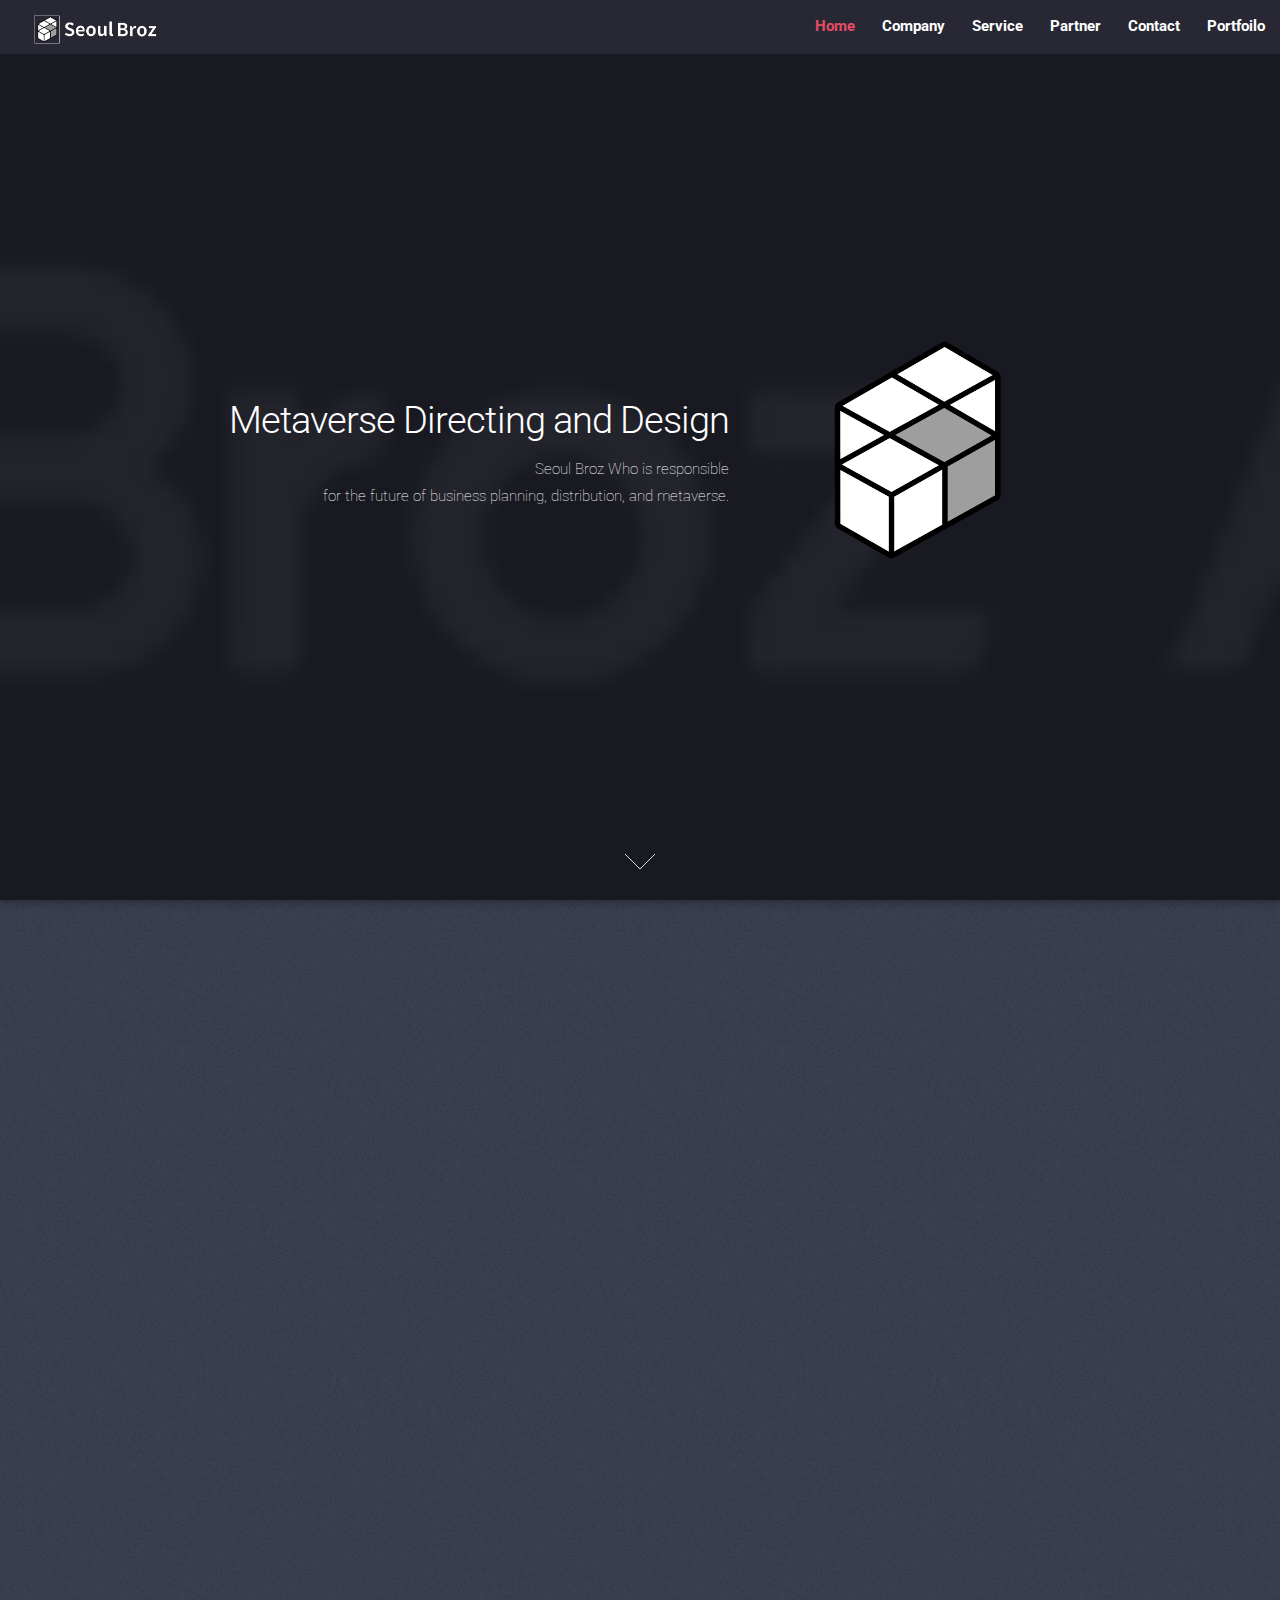
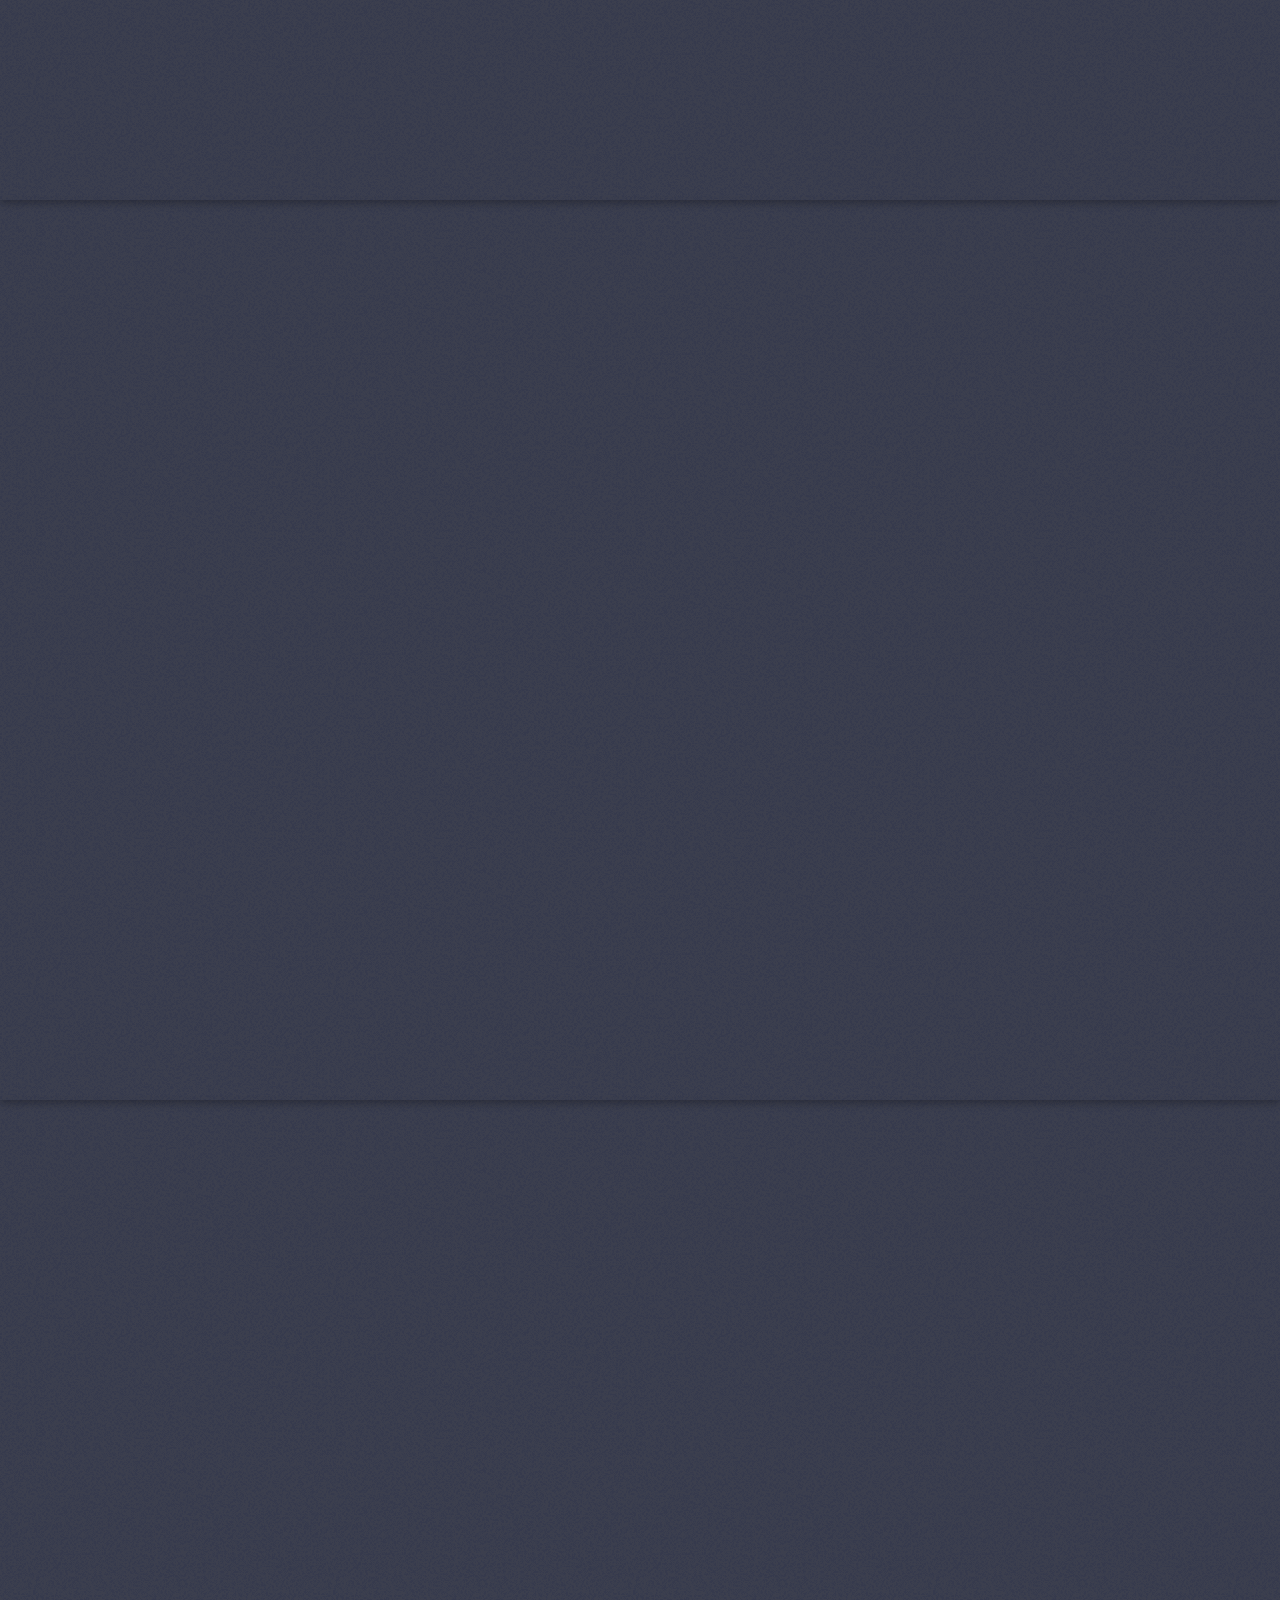
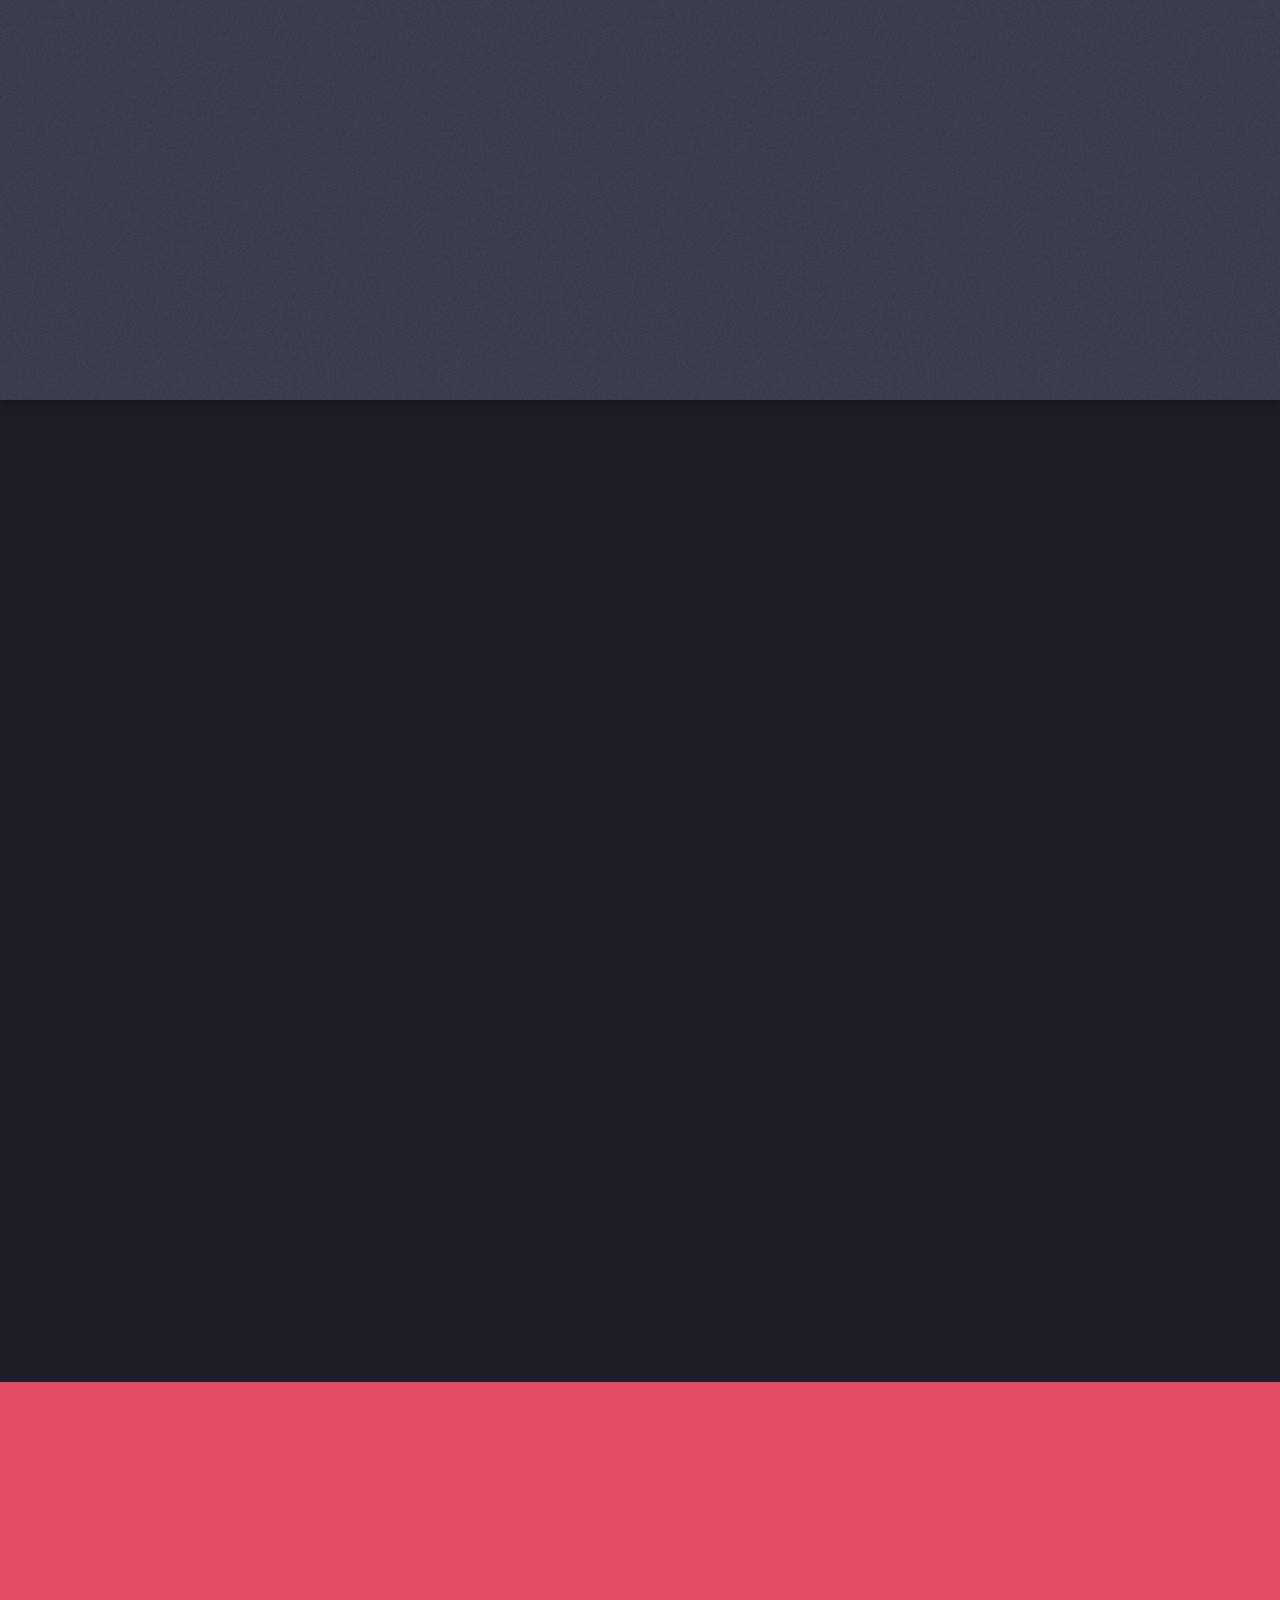
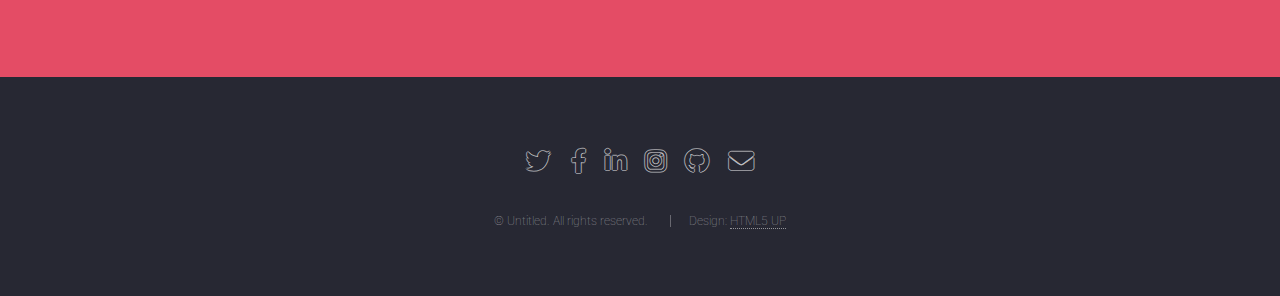
==== index.html @ 86289301 "test in" ====
<!DOCTYPE HTML>
<!--
	Landed by HTML5 UP
	html5up.net | @ajlkn
	Free for personal and commercial use under the CCA 3.0 license (html5up.net/license)
-->
<html>

<head>
	<title>브로즈아시아 테스트</title>
	<meta charset="utf-8" />
	<meta name="viewport" content="width=device-width, initial-scale=1, user-scalable=no" />
	<link rel="stylesheet" href="assets/css/main.css" />
	<link rel="stylesheet" href="https://cdnjs.cloudflare.com/ajax/libs/font-awesome/5.15.3/css/all.min.css" integrity="sha512-xxx" crossorigin="anonymous" />
	<link rel="stylesheet" href="https://use.fontawesome.com/releases/v5.15.3/css/all.css" integrity="sha384-UD6aDl6P8U6WJHD6TsZuX9Dpvo7SxaSsEZsVHXD1xpk3XE1sbfrzC2m+A7D0zz1j" crossorigin="anonymous">
	<!-- Libraries Stylesheet -->
	<noscript>
		<link rel="stylesheet" href="assets/css/noscript.css" />
	</noscript>
</head>

<body class="is-preload landing">
	
	<div id="page-wrapper">
		<a id="top_btn" class="icon solid alt fa-arrow-up" href="#banner"></a>
		<!-- Header -->
		<header id="header" style=position:fixed;>
			<!-- 1페이지 그거  -->
			<h1 id="logo"><a href="index.html"><img class="logoimg" src="./images/logoseoulbroz.png"></a></h1>
			<nav id="nav">
				<ul>
					<li><a href="#banner" id="homeText" class="thisSection">Home</a></li>
					<li><a href="#one" id="oneText">Company</a></li>
					<li><a href="#two" id="twoText">Service</a></li>
					<li><a href="#three" id="threeText">Partner</a></li>
					<li><a href="#four" id="fourText">Contact</a></li>
					<li><a href="#five" id="fiveText">Portfoilo</a></li>
					<!-- <li>
						<a href="#">Layouts</a>
						<ul>
							<li><a href="left-sidebar.html">Left Sidebar</a></li>
							<li><a href="right-sidebar.html">Right Sidebar</a></li>
							<li><a href="no-sidebar.html">No Sidebar</a></li>
							<li>
								<a href="#">Submenu</a>
								<ul>
									<li><a href="#">Option 1</a></li>
									<li><a href="#">Option 2</a></li>
									<li><a href="#">Option 3</a></li>
									<li><a href="#">Option 4</a></li>
								</ul>
							</li>
						</ul>
					</li> -->

					
				</ul>
			</nav>
		</header>

		<!-- Banner -->
		<section id="banner">
			<div class="content">
				<header>
					<h2>Metaverse Directing and Design
					</h2>
					<p>Seoul Broz Who is responsible <br>for the future of business planning, distribution, and
						metaverse.
					</p>
				</header>
				<span class="image"><img src="images/logo_seoulbroz_nobox.png" alt="" /></span>
			</div>
			<a href="#one" class="goto-next  moveNext"></a>
		</section>

		<!-- One -->
		<section id="one" class="spotlight style1 bottom">
			<span class="image fit main"><img src="./images/002.jpg" alt="" /></span>
			<div class="content">
				<div class="container">
					<div class="row">
						<div class="col-4 col-12-medium">
							<header>
								<!-- 폰트줄여야할거같은데 -->
								<h3>Service<br>
									기획마케팅 & 메타버스 솔루션
								</h3>
								<p class="onep">신사업에 필요한 기획, 디자인, 마케팅을 제공하며
									게임, 메타버스에 대한 기업 솔루션을 제공합니다.
								</p>
							</header>
						</div>
						<div class="col-4 col-12-medium">
							<header>
								<!-- 폰트줄여야할거같은데 -->
								<h3>Company
									<br>
									기획마케팅 & 메타버스 솔루션
								</h3>
								<p class="onep">메타버스를 이용하여 미디어를 혁신한다. 여기폰트 다르게
									서울브로즈는 새로운 기술로 새로운 시장을 개척하는 항해를 시작합니다.

								</p>
							</header>
						</div>
						<div class="col-4 col-12-medium">
								<h2><br></h2>
							<p class="onep">메타버스를 활용하여 다양한 기획, 마케팅 솔루션을 개발합니다.
								V-튜버 전문 라이브커머스, 방송을 기획하고 제작합니다.
								국내외 유통, 무역 등의 오프라인 제품 및 서비스를 판매합니다.
							</p>
						</div>
					</div>
				</div>
			</div>
			<a href="#two" class="goto-next"></a>
		</section>

		<!-- Two -->
		<section id="two" class="spotlight style2 right">
			<span class="image fit main"><img src="./images/001.jpg" alt="" /></span>
			<div class="content">
				<header>
					<h2>Partner.<br>
						그룹 & 파트너회사
					</h2>
					<p>신세계, CJ 등의 다양한 기업과 함께 미디어의 혁식을
						꿈꾸고 있습니다
					</p>
				</header>
			
				<p>
				<h2>파트너사와 함께합니다.</h2>
				미디어 콘텐츠<br>
				버츄얼 휴먼 제작<br>
				기획, 마케팅 전략 솔루션<br>
				메타버스 제작 솔루션<br>
				신제품 기획<br>
				글로벌 유통, 무역<br>
				</p>
			

				<ul class="actions">
					 
				</ul>
			</div>
			<a href="#three" class="goto-next scrolly">Next</a>
		</section>

		<!-- Three -->
		<section id="three" class="spotlight style3 left">
			<span class="image fit main bottom"><img class="acac" src="./images/003.jpg" alt="" /></span>
			<div class="content">
				<header>
					<h2>Portfolio .
					</h2>
					<p>“ 메타버스를 활용한 미디어의 혁신 “
					</p>
				</header>
				<p>서울브로즈는
					메타버스 제작 참여
					웹 기획 제작
					커머스 운영 경험 노하우가 있습니다.</p>
				<ul class="actions">
					 
				</ul>
			</div>
			<a href="#four" class="goto-next scrolly">Next</a>
		</section>

		<!-- Four -->
		<section id="four" class="wrapper style1 special fade-up">
			<div class="container">
				<header class="major">
					<h2>Contact</h2>
					<p>서울브로즈와 함께 항해해주세요. </p>
				</header>
				<div class="box alt">
					<div class="row gtr-uniform">
						<section class="col-4 col-6-medium col-12-xsmall">
							<span class="icon solid alt major fa-chart-line iconmove"></span>
							<h3>웹/앱 서비스 개발 </h3>
							<i class="fa-regular fa-file"></i>
							<p>웹 및 어플리케이션 서비스 개발 </p>
						</section>
						<section class="col-4 col-6-medium col-12-xsmall">
							<span class="icon solid alt major fa-comment iconmove"></span>
							<h3>기획 & 마케팅 솔루션
							</h3>
							<p>신사업 기획 및 마케팅, 디자인에 대한
								솔루션을 제공합니다</p>
						</section>
						<section class="col-4 col-6-medium col-12-xsmall">
							<span class="icon solid alt major fa-flask iconmove"></span>
							<h3>미디어 콘텐츠 제작
							</h3>
							<p>유튜브, 트위치 등의 인터넷 방송.
								쇼핑라이브, 그립과 같은 라이브커머스에대한
								미디어 콘텐츠를 제작합니다.
							</p>
						</section>
						<section class="col-4 col-6-medium col-12-xsmall">
							<span class="icon solid alt major fa-id-card-clip iconmove"></span>
							<h3>버츄얼 휴먼 기술 제휴
							</h3>
							<p>버튜버 활용 기술 및 촬영, 스트리밍에 대한
								기술 및 운영 노하우를 제공합니다.
							</p>
						</section>
						<section class="col-4 col-6-medium col-12-xsmall">
							<span class="icon solid alt major fa-file iconmove"></span>
							<h3>메타버스 제작 솔루션
							</h3>
							<p>메타버스 기술을 통한 제페토, 로블록스 등의
								메타버스 제작 솔루션을 제공합니다.
							</p>
						</section>
						<section class="col-4 col-6-medium col-12-xsmall">
							<span class="icon solid alt major fa-lock iconmove"></span>
							<h3>유통 & 무역 사업
							</h3>
							<p>국내 마트, 백화점 납품 뿐 만 아니라
								베트남, 키르기스스탄 등의 국제 무역을 통해
								다양한 제품과 서비스를 판매합니다.
							</p>
						</section>
					</div>
				</div>
				<footer class="major">
					<ul class="actions special">
						<li><a href="#" class="button">Magna sed feugiat</a></li>
					</ul>
				</footer>
			</div>
		</section>

		<!-- Five -->
		<section id="five" class="wrapper style2 special fade">
			<div class="container">
				<header>
					<h2>Magna faucibus lorem diam</h2>
					<p>Ante metus praesent faucibus ante integer id accumsan eleifend</p>
				</header>
				<form method="post" action="#" class="cta">
					<div class="row gtr-uniform gtr-50">
						<div class="col-8 col-12-xsmall"><input type="email" name="email" id="email"
								placeholder="Your Email Address" /></div>
						<div class="col-4 col-12-xsmall"><input type="submit" value="Get Started" class="fit primary" />
						</div>
					</div>
				</form>
			</div>
		</section>

		<!-- Footer -->
		<footer id="footer">
			<ul class="icons">
				
				<li><a href="#" class="icon brands alt fa-twitter"><span class="label">Twitter</span></a></li>
				<li><a href="#" class="icon brands alt fa-facebook-f"><span class="label">Facebook</span></a></li>
				<li><a href="#" class="icon brands alt fa-linkedin-in"><span class="label">LinkedIn</span></a></li>
				<li><a href="#" class="icon brands alt fa-instagram"><span class="label">Instagram</span></a></li>
				<li><a href="#" class="icon brands alt fa-github"><span class="label">GitHub</span></a></li>
				<li><a href="#" class="icon solid alt fa-envelope"><span class="label">Email</span></a></li>
			</ul>
			<ul class="copyright">
				<li>&copy; Untitled. All rights reserved.</li>
				<li>Design: <a href="http://html5up.net">HTML5 UP</a></li>
			</ul>
		</footer>

	</div>

	<!-- Scripts -->
	<script src="assets/js/jquery.min.js"></script>
	<script src="assets/js/jquery.scrolly.min.js"></script>
	<script src="assets/js/jquery.dropotron.min.js"></script>
	<script src="assets/js/jquery.scrollex.min.js"></script>
	<script src="assets/js/browser.min.js"></script>
	<script src="assets/js/breakpoints.min.js"></script>
	<script src="assets/js/util.js"></script>
	<script src="assets/js/main.js"></script>

</body>

</html>
---- assets/css/main.css ----
@import url("fontawesome-all.min.css");
@import url("https://fonts.googleapis.com/css?family=Roboto:100,300,100italic,300italic");

/*
	Landed by HTML5 UP
	html5up.net | @ajlkn
	Free for personal and commercial use under the CCA 3.0 license (html5up.net/license)
*/

html,
body,
div,
span,
applet,
object,
iframe,
h1,
h2,
h3,
h4,
h5,
h6,
p,
blockquote,
pre,
a,
abbr,
acronym,
address,
big,
cite,
code,
del,
dfn,
em,
img,
ins,
kbd,
q,
s,
samp,
small,
strike,
strong,
sub,
sup,
tt,
var,
b,
u,
i,
center,
dl,
dt,
dd,
ol,
ul,
li,
fieldset,
form,
label,
legend,
table,
caption,
tbody,
tfoot,
thead,
tr,
th,
td,
article,
aside,
canvas,
details,
embed,
figure,
figcaption,
footer,
header,
hgroup,
menu,
nav,
output,
ruby,
section,
summary,
time,
mark,
audio,
video {
	margin: 0;
	padding: 0;
	border: 0;
	font-size: 100%;
	font: inherit;
	vertical-align: baseline;
	scroll-behavior: smooth;
}

article,
aside,
details,
figcaption,
figure,
footer,
header,
hgroup,
menu,
nav,
section {
	display: block;
}

body {
	line-height: 1;
}

ol,
ul {
	list-style: none;
}

blockquote,
q {
	quotes: none;
}

blockquote:before,
blockquote:after,
q:before,
q:after {
	content: '';
	content: none;
}

table {
	border-collapse: collapse;
	border-spacing: 0;
}

body {
	-webkit-text-size-adjust: none;
}

.thisSection {
	color: rgb(228,76,101) !important;
}

#top_btn {
	position: fixed;
	width: 50px;
	height: 50px;
	background-color: rgba(39, 40, 51);
	right: 50px;
	bottom: 50px;
	z-index: 500;
	border-radius: 5px;
	border: solid 1px white;
	display: flex;
	justify-content: center;
	align-items: center;
	transition: all 0.5s;
	opacity: 0;
}
.top_btnDisplay{
	opacity: 1 !important;
}
mark {
	background-color: transparent;
	color: inherit;
}
.onep{
	font-size: 0.9em;
	line-height: 1.5em;
}
input::-moz-focus-inner {
	border: 0;
	padding: 0;
}

input,
select,
textarea {
	-moz-appearance: none;
	-webkit-appearance: none;
	-ms-appearance: none;
	appearance: none;
}

/* Basic */

html {
	box-sizing: border-box;
}

*,
*:before,
*:after {
	box-sizing: inherit;
}

html,
body {
	background: #1c1d26;
}

body.is-preload *,
body.is-preload *:before,
body.is-preload *:after {
	-moz-animation: none !important;
	-webkit-animation: none !important;
	-ms-animation: none !important;
	animation: none !important;
	-moz-transition: none !important;
	-webkit-transition: none !important;
	-ms-transition: none !important;
	transition: none !important;
}

body,
input,
select,
textarea {
	color: rgba(255, 255, 255, 1);
	font-family: "Roboto", Helvetica, sans-serif;
	font-size: 15pt;
	font-weight: 100;
	line-height: 1.65em;
}

a {
	-moz-transition: border-color 0.2s ease-in-out, color 0.2s ease-in-out;
	-webkit-transition: border-color 0.2s ease-in-out, color 0.2s ease-in-out;
	-ms-transition: border-color 0.2s ease-in-out, color 0.2s ease-in-out;
	transition: border-color 0.2s ease-in-out, color 0.2s ease-in-out;
	border-bottom: dotted 1px;
	color: #e44c65;
	text-decoration: none;
}

a:hover {
	color: #e44c65 !important;
	border-bottom-color: transparent;
}

strong,
b {
	color: #ffffff;
	font-weight: 300;
}

em,
i {
	font-style: italic;
}

p {
	margin: 0 0 2em 0;
}

h1,
h2,
h3,
h4,
h5,
h6 {
	color: #ffffff;
	font-weight: 300;
	line-height: 1em;
	margin: 0 0 1em 0;
}

h1 a,
h2 a,
h3 a,
h4 a,
h5 a,
h6 a {
	color: inherit;
	border: 0;
}

h2 {
	font-size: 2em;
	line-height: 1.5em;
	letter-spacing: -0.025em;
}

h3 {
	font-size: 1.35em;
	line-height: 1.5em;
}

h4 {
	font-size: 1.1em;
	line-height: 1.5em;
}

h5 {
	font-size: 0.9em;
	line-height: 1.5em;
}

h6 {
	font-size: 0.7em;
	line-height: 1.5em;
}

sub {
	font-size: 0.8em;
	position: relative;
	top: 0.5em;
}

sup {
	font-size: 0.8em;
	position: relative;
	top: -0.5em;
}

hr {
	border: 0;
	border-bottom: solid 1px rgba(255, 255, 255, 0.3);
	margin: 3em 0;
}

hr.major {
	margin: 4em 0;
}

blockquote {
	border-left: solid 4px rgba(255, 255, 255, 0.3);
	font-style: italic;
	margin: 0 0 2em 0;
	padding: 0.5em 0 0.5em 2em;
}

code {
	background: rgba(255, 255, 255, 0.075);
	border-radius: 4px;
	font-family: "Courier New", monospace;
	font-size: 0.9em;
	margin: 0 0.25em;
	padding: 0.25em 0.65em;
}

pre {
	-webkit-overflow-scrolling: touch;
	font-family: "Courier New", monospace;
	font-size: 0.9em;
	margin: 0 0 2em 0;
}

pre code {
	display: block;
	line-height: 1.75em;
	padding: 1em 1.5em;
	overflow-x: auto;
}

.align-left {
	text-align: left;
}

.align-center {
	text-align: center;
}

.align-right {
	text-align: right;
}

/* Loader */

@-moz-keyframes spinner-show {
	0% {
		opacity: 0;
	}

	100% {
		opacity: 1;
	}
}

@-webkit-keyframes spinner-show {
	0% {
		opacity: 0;
	}

	100% {
		opacity: 1;
	}
}

@-ms-keyframes spinner-show {
	0% {
		opacity: 0;
	}

	100% {
		opacity: 1;
	}
}

@keyframes spinner-show {
	0% {
		opacity: 0;
	}

	100% {
		opacity: 1;
	}
}

@-moz-keyframes spinner-hide {
	0% {
		color: rgba(255, 255, 255, 0.15);
		z-index: 100001;
		-moz-transform: scale(1) rotate(0deg);
		-webkit-transform: scale(1) rotate(0deg);
		-ms-transform: scale(1) rotate(0deg);
		transform: scale(1) rotate(0deg);
	}

	99% {
		color: #1c1d26;
		z-index: 100001;
		-moz-transform: scale(0.5) rotate(360deg);
		-webkit-transform: scale(0.5) rotate(360deg);
		-ms-transform: scale(0.5) rotate(360deg);
		transform: scale(0.5) rotate(360deg);
	}

	100% {
		color: #1c1d26;
		z-index: -1;
		-moz-transform: scale(0.5) rotate(360deg);
		-webkit-transform: scale(0.5) rotate(360deg);
		-ms-transform: scale(0.5) rotate(360deg);
		transform: scale(0.5) rotate(360deg);
	}
}

@-webkit-keyframes spinner-hide {
	0% {
		color: rgba(255, 255, 255, 0.15);
		z-index: 100001;
		-moz-transform: scale(1) rotate(0deg);
		-webkit-transform: scale(1) rotate(0deg);
		-ms-transform: scale(1) rotate(0deg);
		transform: scale(1) rotate(0deg);
	}

	99% {
		color: #1c1d26;
		z-index: 100001;
		-moz-transform: scale(0.5) rotate(360deg);
		-webkit-transform: scale(0.5) rotate(360deg);
		-ms-transform: scale(0.5) rotate(360deg);
		transform: scale(0.5) rotate(360deg);
	}

	100% {
		color: #1c1d26;
		z-index: -1;
		-moz-transform: scale(0.5) rotate(360deg);
		-webkit-transform: scale(0.5) rotate(360deg);
		-ms-transform: scale(0.5) rotate(360deg);
		transform: scale(0.5) rotate(360deg);
	}
}

@-ms-keyframes spinner-hide {
	0% {
		color: rgba(255, 255, 255, 0.15);
		z-index: 100001;
		-moz-transform: scale(1) rotate(0deg);
		-webkit-transform: scale(1) rotate(0deg);
		-ms-transform: scale(1) rotate(0deg);
		transform: scale(1) rotate(0deg);
	}

	99% {
		color: #1c1d26;
		z-index: 100001;
		-moz-transform: scale(0.5) rotate(360deg);
		-webkit-transform: scale(0.5) rotate(360deg);
		-ms-transform: scale(0.5) rotate(360deg);
		transform: scale(0.5) rotate(360deg);
	}

	100% {
		color: #1c1d26;
		z-index: -1;
		-moz-transform: scale(0.5) rotate(360deg);
		-webkit-transform: scale(0.5) rotate(360deg);
		-ms-transform: scale(0.5) rotate(360deg);
		transform: scale(0.5) rotate(360deg);
	}
}

@keyframes spinner-hide {
	0% {
		color: rgba(255, 255, 255, 0.15);
		z-index: 100001;
		-moz-transform: scale(1) rotate(0deg);
		-webkit-transform: scale(1) rotate(0deg);
		-ms-transform: scale(1) rotate(0deg);
		transform: scale(1) rotate(0deg);
	}

	99% {
		color: #1c1d26;
		z-index: 100001;
		-moz-transform: scale(0.5) rotate(360deg);
		-webkit-transform: scale(0.5) rotate(360deg);
		-ms-transform: scale(0.5) rotate(360deg);
		transform: scale(0.5) rotate(360deg);
	}

	100% {
		color: #1c1d26;
		z-index: -1;
		-moz-transform: scale(0.5) rotate(360deg);
		-webkit-transform: scale(0.5) rotate(360deg);
		-ms-transform: scale(0.5) rotate(360deg);
		transform: scale(0.5) rotate(360deg);
	}
}

@-moz-keyframes spinner-rotate {
	0% {
		-moz-transform: scale(1) rotate(0deg);
		-webkit-transform: scale(1) rotate(0deg);
		-ms-transform: scale(1) rotate(0deg);
		transform: scale(1) rotate(0deg);
	}

	100% {
		-moz-transform: scale(1) rotate(360deg);
		-webkit-transform: scale(1) rotate(360deg);
		-ms-transform: scale(1) rotate(360deg);
		transform: scale(1) rotate(360deg);
	}
}

@-webkit-keyframes spinner-rotate {
	0% {
		-moz-transform: scale(1) rotate(0deg);
		-webkit-transform: scale(1) rotate(0deg);
		-ms-transform: scale(1) rotate(0deg);
		transform: scale(1) rotate(0deg);
	}

	100% {
		-moz-transform: scale(1) rotate(360deg);
		-webkit-transform: scale(1) rotate(360deg);
		-ms-transform: scale(1) rotate(360deg);
		transform: scale(1) rotate(360deg);
	}
}

@-ms-keyframes spinner-rotate {
	0% {
		-moz-transform: scale(1) rotate(0deg);
		-webkit-transform: scale(1) rotate(0deg);
		-ms-transform: scale(1) rotate(0deg);
		transform: scale(1) rotate(0deg);
	}

	100% {
		-moz-transform: scale(1) rotate(360deg);
		-webkit-transform: scale(1) rotate(360deg);
		-ms-transform: scale(1) rotate(360deg);
		transform: scale(1) rotate(360deg);
	}
}

@keyframes spinner-rotate {
	0% {
		-moz-transform: scale(1) rotate(0deg);
		-webkit-transform: scale(1) rotate(0deg);
		-ms-transform: scale(1) rotate(0deg);
		transform: scale(1) rotate(0deg);
	}

	100% {
		-moz-transform: scale(1) rotate(360deg);
		-webkit-transform: scale(1) rotate(360deg);
		-ms-transform: scale(1) rotate(360deg);
		transform: scale(1) rotate(360deg);
	}
}

@-moz-keyframes overlay-hide {
	0% {
		opacity: 1;
		z-index: 100000;
	}

	15% {
		opacity: 1;
		z-index: 100000;
	}

	99% {
		opacity: 0;
		z-index: 100000;
	}

	100% {
		opacity: 0;
		z-index: -1;
	}
}

@-webkit-keyframes overlay-hide {
	0% {
		opacity: 1;
		z-index: 100000;
	}

	15% {
		opacity: 1;
		z-index: 100000;
	}

	99% {
		opacity: 0;
		z-index: 100000;
	}

	100% {
		opacity: 0;
		z-index: -1;
	}
}

@-ms-keyframes overlay-hide {
	0% {
		opacity: 1;
		z-index: 100000;
	}

	15% {
		opacity: 1;
		z-index: 100000;
	}

	99% {
		opacity: 0;
		z-index: 100000;
	}

	100% {
		opacity: 0;
		z-index: -1;
	}
}

@keyframes overlay-hide {
	0% {
		opacity: 1;
		z-index: 100000;
	}

	15% {
		opacity: 1;
		z-index: 100000;
	}

	99% {
		opacity: 0;
		z-index: 100000;
	}

	100% {
		opacity: 0;
		z-index: -1;
	}
}

body.landing {
	text-decoration: none;
}

body.landing:before {
	-moz-osx-font-smoothing: grayscale;
	-webkit-font-smoothing: antialiased;
	display: inline-block;
	font-style: normal;
	font-variant: normal;
	text-rendering: auto;
	line-height: 1;
	text-transform: none !important;
	font-family: 'Font Awesome 5 Free';
	font-weight: 900;
}

body.landing:before {
	-moz-animation: spinner-show 1.5s 1 0.25s ease forwards, spinner-hide 0.25s ease-in-out forwards !important;
	-webkit-animation: spinner-show 1.5s 1 0.25s ease forwards, spinner-hide 0.25s ease-in-out forwards !important;
	-ms-animation: spinner-show 1.5s 1 0.25s ease forwards, spinner-hide 0.25s ease-in-out forwards !important;
	animation: spinner-show 1.5s 1 0.25s ease forwards, spinner-hide 0.25s ease-in-out forwards !important;
	-moz-transform-origin: 50% 50%;
	-webkit-transform-origin: 50% 50%;
	-ms-transform-origin: 50% 50%;
	transform-origin: 50% 50%;
	color: rgba(255, 255, 255, 0.15);
	content: '\f1ce';
	cursor: default;
	display: block;
	font-size: 2em;
	height: 2em;
	left: 50%;
	line-height: 2em;
	margin: -1em 0 0 -1em;
	opacity: 0;
	position: fixed;
	text-align: center;
	top: 50%;
	width: 2em;
	z-index: -1;
}

body.landing:after {
	-moz-animation: overlay-hide 1.5s ease-in forwards !important;
	-webkit-animation: overlay-hide 1.5s ease-in forwards !important;
	-ms-animation: overlay-hide 1.5s ease-in forwards !important;
	animation: overlay-hide 1.5s ease-in forwards !important;
	background: #1c1d26;
	content: '';
	display: block;
	height: 100%;
	left: 0;
	opacity: 0;
	position: fixed;
	top: 0;
	width: 100%;
	z-index: -1;
}

body.landing.is-preload:before {
	-moz-animation: spinner-show 1.5s 1 0.25s ease forwards, spinner-rotate 0.75s infinite linear !important;
	-webkit-animation: spinner-show 1.5s 1 0.25s ease forwards, spinner-rotate 0.75s infinite linear !important;
	-ms-animation: spinner-show 1.5s 1 0.25s ease forwards, spinner-rotate 0.75s infinite linear !important;
	animation: spinner-show 1.5s 1 0.25s ease forwards, spinner-rotate 0.75s infinite linear !important;
	z-index: 100001;
}

body.landing.is-preload:after {
	-moz-animation: none !important;
	-webkit-animation: none !important;
	-ms-animation: none !important;
	animation: none !important;
	opacity: 1;
	z-index: 100000;
}










@media (-webkit-min-device-pixel-ratio: 2) {

	body.landing:before {
		line-height: 2.025em;
	}

}

/* Container */

.container {
	margin: 0 auto;
	max-width: calc(100% - 4em);
	width: 70em;
}

.container.xsmall {
	width: 17.5em;
}

.container.small {
	width: 35em;
}

.container.medium {
	width: 52.5em;
}

.container.large {
	width: 87.5em;
}

.container.xlarge {
	width: 105em;
}

.container.max {
	width: 100%;
}

@media screen and (max-width: 1280px) {


	.container {
		width: 90%;
		max-width: 100%;
	}

}















@media screen and (max-width: 980px) {
	.logoimg {
		display: none;
	}

	.container {
		width: 100% !important;
	}

}

/* Row */











.row {
	display: flex;
	flex-wrap: wrap;
	box-sizing: border-box;
	align-items: stretch;
}

.row>* {
	box-sizing: border-box;
}

.iconmove {
	padding-top: 10px;
	;
}


.row.gtr-uniform>*> :last-child {
	margin-bottom: 0;
}

.row.aln-left {
	justify-content: flex-start;
}

.row.aln-center {
	justify-content: center;
}

.row.aln-right {
	justify-content: flex-end;
}

.row.aln-top {
	align-items: flex-start;
}

.row.aln-middle {
	align-items: center;
}

.row.aln-bottom {
	align-items: flex-end;
}

.row>.imp {
	order: -1;
}

.row>.col-1 {
	width: 8.33333%;
}

.row>.off-1 {
	margin-left: 8.33333%;
}

.row>.col-2 {
	width: 16.66667%;
}

.row>.off-2 {
	margin-left: 16.66667%;
}

.row>.col-3 {
	width: 25%;
}

.row>.off-3 {
	margin-left: 25%;
}

.row>.col-4 {
	width: 33.33333%;
}

.row>.off-4 {
	margin-left: 33.33333%;
}

.row>.col-5 {
	width: 41.66667%;
}

.row>.off-5 {
	margin-left: 41.66667%;
}

.row>.col-6 {
	width: 50%;
}

.row>.off-6 {
	margin-left: 50%;
}

.row>.col-7 {
	width: 58.33333%;
}

.row>.off-7 {
	margin-left: 58.33333%;
}

.row>.col-8 {
	width: 66.66667%;
}

.row>.off-8 {
	margin-left: 66.66667%;
}

.row>.col-9 {
	width: 75%;
}

.row>.off-9 {
	margin-left: 75%;
}

.row>.col-10 {
	width: 83.33333%;
}

.row>.off-10 {
	margin-left: 83.33333%;
}

.row>.col-11 {
	width: 91.66667%;
}

.row>.off-11 {
	margin-left: 91.66667%;
}

.row>.col-12 {
	width: 100%;
}

.row>.off-12 {
	margin-left: 100%;
}

.row.gtr-0 {
	margin-top: 0;
	margin-left: 0em;
}

.row.gtr-0>* {
	padding: 0 0 0 0em;
}

.row.gtr-0.gtr-uniform {
	margin-top: 0em;
}

.row.gtr-0.gtr-uniform>* {
	padding-top: 0em;
}

.row.gtr-25 {
	margin-top: 0;
	margin-left: -0.625em;
}

.row.gtr-25>* {
	padding: 0 0 0 0.625em;
}

.row.gtr-25.gtr-uniform {
	margin-top: -0.625em;
}

.row.gtr-25.gtr-uniform>* {
	padding-top: 0.625em;
}

.row.gtr-50 {
	margin-top: 0;
	margin-left: -1.25em;
}

.row.gtr-50>* {
	padding: 0 0 0 1.25em;
}

.row.gtr-50.gtr-uniform {
	margin-top: -1.25em;
}

.row.gtr-50.gtr-uniform>* {
	padding-top: 1.25em;
}

.row {
	margin-top: 0;
	margin-left: -2.5em;
}

.row>* {
	padding: 0 0 0 2.5em;
}

.row.gtr-uniform {
	margin-top: -2.5em;
}

.row.gtr-uniform>* {
	padding-top: 2.5em;
}

.row.gtr-150 {
	margin-top: 0;
	margin-left: -3.75em;
}

.row.gtr-150>* {
	padding: 0 0 0 3.75em;
}

.row.gtr-150.gtr-uniform {
	margin-top: -3.75em;
}

.row.gtr-150.gtr-uniform>* {
	padding-top: 3.75em;
}

.row.gtr-200 {
	margin-top: 0;
	margin-left: -5em;
}

.row.gtr-200>* {
	padding: 0 0 0 5em;
}

.row.gtr-200.gtr-uniform {
	margin-top: -5em;
}

.row.gtr-200.gtr-uniform>* {
	padding-top: 5em;
}














@media screen and (max-width: 1680px) {

	.row {
		display: flex;
		flex-wrap: wrap;
		box-sizing: border-box;
		align-items: stretch;
	}

	.row>* {
		box-sizing: border-box;
	}

	.row.gtr-uniform>*> :last-child {
		margin-bottom: 0;
	}

	.row.aln-left {
		justify-content: flex-start;
	}

	.row.aln-center {
		justify-content: center;
	}

	.row.aln-right {
		justify-content: flex-end;
	}

	.row.aln-top {
		align-items: flex-start;
	}

	.row.aln-middle {
		align-items: center;
	}

	.row.aln-bottom {
		align-items: flex-end;
	}

	.row>.imp-xlarge {
		order: -1;
	}

	.row>.col-1-xlarge {
		width: 8.33333%;
	}

	.row>.off-1-xlarge {
		margin-left: 8.33333%;
	}

	.row>.col-2-xlarge {
		width: 16.66667%;
	}

	.row>.off-2-xlarge {
		margin-left: 16.66667%;
	}

	.row>.col-3-xlarge {
		width: 25%;
	}

	.row>.off-3-xlarge {
		margin-left: 25%;
	}

	.row>.col-4-xlarge {
		width: 33.33333%;
	}

	.row>.off-4-xlarge {
		margin-left: 33.33333%;
	}

	.row>.col-5-xlarge {
		width: 41.66667%;
	}

	.row>.off-5-xlarge {
		margin-left: 41.66667%;
	}

	.row>.col-6-xlarge {
		width: 50%;
	}

	.row>.off-6-xlarge {
		margin-left: 50%;
	}

	.row>.col-7-xlarge {
		width: 58.33333%;
	}

	.row>.off-7-xlarge {
		margin-left: 58.33333%;
	}

	.row>.col-8-xlarge {
		width: 66.66667%;
	}

	.row>.off-8-xlarge {
		margin-left: 66.66667%;
	}

	.row>.col-9-xlarge {
		width: 75%;
	}

	.row>.off-9-xlarge {
		margin-left: 75%;
	}

	.row>.col-10-xlarge {
		width: 83.33333%;
	}

	.row>.off-10-xlarge {
		margin-left: 83.33333%;
	}

	.row>.col-11-xlarge {
		width: 91.66667%;
	}

	.row>.off-11-xlarge {
		margin-left: 91.66667%;
	}

	.row>.col-12-xlarge {
		width: 100%;
	}

	.row>.off-12-xlarge {
		margin-left: 100%;
	}

	.row.gtr-0 {
		margin-top: 0;
		margin-left: 0em;
	}

	.row.gtr-0>* {
		padding: 0 0 0 0em;
	}

	.row.gtr-0.gtr-uniform {
		margin-top: 0em;
	}

	.row.gtr-0.gtr-uniform>* {
		padding-top: 0em;
	}

	.row.gtr-25 {
		margin-top: 0;
		margin-left: -0.625em;
	}

	.row.gtr-25>* {
		padding: 0 0 0 0.625em;
	}

	.row.gtr-25.gtr-uniform {
		margin-top: -0.625em;
	}

	.row.gtr-25.gtr-uniform>* {
		padding-top: 0.625em;
	}

	.row.gtr-50 {
		margin-top: 0;
		margin-left: -1.25em;
	}

	.row.gtr-50>* {
		padding: 0 0 0 1.25em;
	}

	.row.gtr-50.gtr-uniform {
		margin-top: -1.25em;
	}

	.row.gtr-50.gtr-uniform>* {
		padding-top: 1.25em;
	}

	.row {
		margin-top: 0;
		margin-left: -2.5em;
	}

	.row>* {
		padding: 0 0 0 2.5em;
	}

	.row.gtr-uniform {
		margin-top: -2.5em;
	}

	.row.gtr-uniform>* {
		padding-top: 2.5em;
	}

	.row.gtr-150 {
		margin-top: 0;
		margin-left: -3.75em;
	}

	.row.gtr-150>* {
		padding: 0 0 0 3.75em;
	}

	.row.gtr-150.gtr-uniform {
		margin-top: -3.75em;
	}

	.row.gtr-150.gtr-uniform>* {
		padding-top: 3.75em;
	}

	.row.gtr-200 {
		margin-top: 0;
		margin-left: -5em;
	}

	.row.gtr-200>* {
		padding: 0 0 0 5em;
	}

	.row.gtr-200.gtr-uniform {
		margin-top: -5em;
	}

	.row.gtr-200.gtr-uniform>* {
		padding-top: 5em;
	}

}

















@media screen and (max-width: 1280px) {

	.row {
		display: flex;
		flex-wrap: wrap;
		box-sizing: border-box;
		align-items: stretch;
	}

	.row>* {
		box-sizing: border-box;
	}

	.row.gtr-uniform>*> :last-child {
		margin-bottom: 0;
	}

	.row.aln-left {
		justify-content: flex-start;
	}

	.row.aln-center {
		justify-content: center;
	}

	.row.aln-right {
		justify-content: flex-end;
	}

	.row.aln-top {
		align-items: flex-start;
	}

	.row.aln-middle {
		align-items: center;
	}

	.row.aln-bottom {
		align-items: flex-end;
	}

	.row>.imp-large {
		order: -1;
	}

	.row>.col-1-large {
		width: 8.33333%;
	}

	.row>.off-1-large {
		margin-left: 8.33333%;
	}

	.row>.col-2-large {
		width: 16.66667%;
	}

	.row>.off-2-large {
		margin-left: 16.66667%;
	}

	.row>.col-3-large {
		width: 25%;
	}

	.row>.off-3-large {
		margin-left: 25%;
	}

	.row>.col-4-large {
		width: 33.33333%;
	}

	.row>.off-4-large {
		margin-left: 33.33333%;
	}

	.row>.col-5-large {
		width: 41.66667%;
	}

	.row>.off-5-large {
		margin-left: 41.66667%;
	}

	.row>.col-6-large {
		width: 50%;
	}

	.row>.off-6-large {
		margin-left: 50%;
	}

	.row>.col-7-large {
		width: 58.33333%;
	}

	.row>.off-7-large {
		margin-left: 58.33333%;
	}

	.row>.col-8-large {
		width: 66.66667%;
	}

	.row>.off-8-large {
		margin-left: 66.66667%;
	}

	.row>.col-9-large {
		width: 75%;
	}

	.row>.off-9-large {
		margin-left: 75%;
	}

	.row>.col-10-large {
		width: 83.33333%;
	}

	.row>.off-10-large {
		margin-left: 83.33333%;
	}

	.row>.col-11-large {
		width: 91.66667%;
	}

	.row>.off-11-large {
		margin-left: 91.66667%;
	}

	.row>.col-12-large {
		width: 100%;
	}

	.row>.off-12-large {
		margin-left: 100%;
	}

	.row.gtr-0 {
		margin-top: 0;
		margin-left: 0em;
	}

	.row.gtr-0>* {
		padding: 0 0 0 0em;
	}

	.row.gtr-0.gtr-uniform {
		margin-top: 0em;
	}

	.row.gtr-0.gtr-uniform>* {
		padding-top: 0em;
	}

	.row.gtr-25 {
		margin-top: 0;
		margin-left: -0.625em;
	}

	.row.gtr-25>* {
		padding: 0 0 0 0.625em;
	}

	.row.gtr-25.gtr-uniform {
		margin-top: -0.625em;
	}

	.row.gtr-25.gtr-uniform>* {
		padding-top: 0.625em;
	}

	.row.gtr-50 {
		margin-top: 0;
		margin-left: -1.25em;
	}

	.row.gtr-50>* {
		padding: 0 0 0 1.25em;
	}

	.row.gtr-50.gtr-uniform {
		margin-top: -1.25em;
	}

	.row.gtr-50.gtr-uniform>* {
		padding-top: 1.25em;
	}

	.row {
		margin-top: 0;
		margin-left: -2.5em;
	}

	.row>* {
		padding: 0 0 0 2.5em;
	}

	.row.gtr-uniform {
		margin-top: -2.5em;
	}

	.row.gtr-uniform>* {
		padding-top: 2.5em;
	}

	.row.gtr-150 {
		margin-top: 0;
		margin-left: -3.75em;
	}

	.row.gtr-150>* {
		padding: 0 0 0 3.75em;
	}

	.row.gtr-150.gtr-uniform {
		margin-top: -3.75em;
	}

	.row.gtr-150.gtr-uniform>* {
		padding-top: 3.75em;
	}

	.row.gtr-200 {
		margin-top: 0;
		margin-left: -5em;
	}

	.row.gtr-200>* {
		padding: 0 0 0 5em;
	}

	.row.gtr-200.gtr-uniform {
		margin-top: -5em;
	}

	.row.gtr-200.gtr-uniform>* {
		padding-top: 5em;
	}

}













@media screen and (max-width: 980px) {

	.row {
		display: flex;
		flex-wrap: wrap;
		box-sizing: border-box;
		align-items: stretch;
	}

	.row>* {
		box-sizing: border-box;
	}

	.row.gtr-uniform>*> :last-child {
		margin-bottom: 0;
	}

	.row.aln-left {
		justify-content: flex-start;
	}

	.row.aln-center {
		justify-content: center;
	}

	.row.aln-right {
		justify-content: flex-end;
	}

	.row.aln-top {
		align-items: flex-start;
	}

	.row.aln-middle {
		align-items: center;
	}

	.row.aln-bottom {
		align-items: flex-end;
	}

	.row>.imp-medium {
		order: -1;
	}

	.row>.col-1-medium {
		width: 8.33333%;
	}

	.row>.off-1-medium {
		margin-left: 8.33333%;
	}

	.row>.col-2-medium {
		width: 16.66667%;
	}

	.row>.off-2-medium {
		margin-left: 16.66667%;
	}

	.row>.col-3-medium {
		width: 25%;
	}

	.row>.off-3-medium {
		margin-left: 25%;
	}

	.row>.col-4-medium {
		width: 33.33333%;
	}

	.row>.off-4-medium {
		margin-left: 33.33333%;
	}

	.row>.col-5-medium {
		width: 41.66667%;
	}

	.row>.off-5-medium {
		margin-left: 41.66667%;
	}

	.row>.col-6-medium {
		width: 50%;
	}

	.row>.off-6-medium {
		margin-left: 50%;
	}

	.row>.col-7-medium {
		width: 58.33333%;
	}

	.row>.off-7-medium {
		margin-left: 58.33333%;
	}

	.row>.col-8-medium {
		width: 66.66667%;
	}

	.row>.off-8-medium {
		margin-left: 66.66667%;
	}

	.row>.col-9-medium {
		width: 75%;
	}

	.row>.off-9-medium {
		margin-left: 75%;
	}

	.row>.col-10-medium {
		width: 83.33333%;
	}

	.row>.off-10-medium {
		margin-left: 83.33333%;
	}

	.row>.col-11-medium {
		width: 91.66667%;
	}

	.row>.off-11-medium {
		margin-left: 91.66667%;
	}

	.row>.col-12-medium {
		width: 100%;
	}

	.row>.off-12-medium {
		margin-left: 100%;
	}

	.row.gtr-0 {
		margin-top: 0;
		margin-left: 0em;
	}

	.row.gtr-0>* {
		padding: 0 0 0 0em;
	}

	.row.gtr-0.gtr-uniform {
		margin-top: 0em;
	}

	.row.gtr-0.gtr-uniform>* {
		padding-top: 0em;
	}

	.row.gtr-25 {
		margin-top: 0;
		margin-left: -0.625em;
	}

	.row.gtr-25>* {
		padding: 0 0 0 0.625em;
	}

	.row.gtr-25.gtr-uniform {
		margin-top: -0.625em;
	}

	.row.gtr-25.gtr-uniform>* {
		padding-top: 0.625em;
	}

	.row.gtr-50 {
		margin-top: 0;
		margin-left: -1.25em;
	}

	.row.gtr-50>* {
		padding: 0 0 0 1.25em;
	}

	.row.gtr-50.gtr-uniform {
		margin-top: -1.25em;
	}

	.row.gtr-50.gtr-uniform>* {
		padding-top: 1.25em;
	}

	.row {
		margin-top: 0;
		margin-left: -2.5em;
	}

	.row>* {
		padding: 0 0 0 2.5em;
	}

	.row.gtr-uniform {
		margin-top: -2.5em;
	}

	.row.gtr-uniform>* {
		padding-top: 2.5em;
	}

	.row.gtr-150 {
		margin-top: 0;
		margin-left: -3.75em;
	}

	.row.gtr-150>* {
		padding: 0 0 0 3.75em;
	}

	.row.gtr-150.gtr-uniform {
		margin-top: -3.75em;
	}

	.row.gtr-150.gtr-uniform>* {
		padding-top: 3.75em;
	}

	.row.gtr-200 {
		margin-top: 0;
		margin-left: -5em;
	}

	.row.gtr-200>* {
		padding: 0 0 0 5em;
	}

	.row.gtr-200.gtr-uniform {
		margin-top: -5em;
	}

	.row.gtr-200.gtr-uniform>* {
		padding-top: 5em;
	}

}













@media screen and (max-width: 736px) {

	.row {
		display: flex;
		flex-wrap: wrap;
		box-sizing: border-box;
		align-items: stretch;
	}

	.row>* {
		box-sizing: border-box;
	}

	.row.gtr-uniform>*> :last-child {
		margin-bottom: 0;
	}

	.row.aln-left {
		justify-content: flex-start;
	}

	.row.aln-center {
		justify-content: center;
	}

	.row.aln-right {
		justify-content: flex-end;
	}

	.row.aln-top {
		align-items: flex-start;
	}

	.row.aln-middle {
		align-items: center;
	}

	.row.aln-bottom {
		align-items: flex-end;
	}

	.row>.imp-small {
		order: -1;
	}

	.row>.col-1-small {
		width: 8.33333%;
	}

	.row>.off-1-small {
		margin-left: 8.33333%;
	}

	.row>.col-2-small {
		width: 16.66667%;
	}

	.row>.off-2-small {
		margin-left: 16.66667%;
	}

	.row>.col-3-small {
		width: 25%;
	}

	.row>.off-3-small {
		margin-left: 25%;
	}

	.row>.col-4-small {
		width: 33.33333%;
	}

	.row>.off-4-small {
		margin-left: 33.33333%;
	}

	.row>.col-5-small {
		width: 41.66667%;
	}

	.row>.off-5-small {
		margin-left: 41.66667%;
	}

	.row>.col-6-small {
		width: 50%;
	}

	.row>.off-6-small {
		margin-left: 50%;
	}

	.row>.col-7-small {
		width: 58.33333%;
	}

	.row>.off-7-small {
		margin-left: 58.33333%;
	}

	.row>.col-8-small {
		width: 66.66667%;
	}

	.row>.off-8-small {
		margin-left: 66.66667%;
	}

	.row>.col-9-small {
		width: 75%;
	}

	.row>.off-9-small {
		margin-left: 75%;
	}

	.row>.col-10-small {
		width: 83.33333%;
	}

	.row>.off-10-small {
		margin-left: 83.33333%;
	}

	.row>.col-11-small {
		width: 91.66667%;
	}

	.row>.off-11-small {
		margin-left: 91.66667%;
	}

	.row>.col-12-small {
		width: 100%;
	}

	.row>.off-12-small {
		margin-left: 100%;
	}

	.row.gtr-0 {
		margin-top: 0;
		margin-left: 0em;
	}

	.row.gtr-0>* {
		padding: 0 0 0 0em;
	}

	.row.gtr-0.gtr-uniform {
		margin-top: 0em;
	}

	.row.gtr-0.gtr-uniform>* {
		padding-top: 0em;
	}

	.row.gtr-25 {
		margin-top: 0;
		margin-left: -0.625em;
	}

	.row.gtr-25>* {
		padding: 0 0 0 0.625em;
	}

	.row.gtr-25.gtr-uniform {
		margin-top: -0.625em;
	}

	.row.gtr-25.gtr-uniform>* {
		padding-top: 0.625em;
	}

	.row.gtr-50 {
		margin-top: 0;
		margin-left: -1.25em;
	}

	.row.gtr-50>* {
		padding: 0 0 0 1.25em;
	}

	.row.gtr-50.gtr-uniform {
		margin-top: -1.25em;
	}

	.row.gtr-50.gtr-uniform>* {
		padding-top: 1.25em;
	}

	.row {
		margin-top: 0;
		margin-left: -2.5em;
	}

	.row>* {
		padding: 0 0 0 2.5em;
	}

	.row.gtr-uniform {
		margin-top: -2.5em;
	}

	.row.gtr-uniform>* {
		padding-top: 2.5em;
	}

	.row.gtr-150 {
		margin-top: 0;
		margin-left: -3.75em;
	}

	.row.gtr-150>* {
		padding: 0 0 0 3.75em;
	}

	.row.gtr-150.gtr-uniform {
		margin-top: -3.75em;
	}

	.row.gtr-150.gtr-uniform>* {
		padding-top: 3.75em;
	}

	.row.gtr-200 {
		margin-top: 0;
		margin-left: -5em;
	}

	.row.gtr-200>* {
		padding: 0 0 0 5em;
	}

	.row.gtr-200.gtr-uniform {
		margin-top: -5em;
	}

	.row.gtr-200.gtr-uniform>* {
		padding-top: 5em;
	}

}




















@media screen and (max-width: 480px) {

	.row {
		display: flex;
		flex-wrap: wrap;
		box-sizing: border-box;
		align-items: stretch;
	}

	.row>* {
		box-sizing: border-box;
	}

	.row.gtr-uniform>*> :last-child {
		margin-bottom: 0;
	}

	.row.aln-left {
		justify-content: flex-start;
	}

	.row.aln-center {
		justify-content: center;
	}

	.row.aln-right {
		justify-content: flex-end;
	}

	.row.aln-top {
		align-items: flex-start;
	}

	.row.aln-middle {
		align-items: center;
	}

	.row.aln-bottom {
		align-items: flex-end;
	}

	.row>.imp-xsmall {
		order: -1;
	}

	.row>.col-1-xsmall {
		width: 8.33333%;
	}

	.row>.off-1-xsmall {
		margin-left: 8.33333%;
	}

	.row>.col-2-xsmall {
		width: 16.66667%;
	}

	.row>.off-2-xsmall {
		margin-left: 16.66667%;
	}

	.row>.col-3-xsmall {
		width: 25%;
	}

	.row>.off-3-xsmall {
		margin-left: 25%;
	}

	.row>.col-4-xsmall {
		width: 33.33333%;
	}

	.row>.off-4-xsmall {
		margin-left: 33.33333%;
	}

	.row>.col-5-xsmall {
		width: 41.66667%;
	}

	.row>.off-5-xsmall {
		margin-left: 41.66667%;
	}

	.row>.col-6-xsmall {
		width: 50%;
	}

	.row>.off-6-xsmall {
		margin-left: 50%;
	}

	.row>.col-7-xsmall {
		width: 58.33333%;
	}

	.row>.off-7-xsmall {
		margin-left: 58.33333%;
	}

	.row>.col-8-xsmall {
		width: 66.66667%;
	}

	.row>.off-8-xsmall {
		margin-left: 66.66667%;
	}

	.row>.col-9-xsmall {
		width: 75%;
	}

	.row>.off-9-xsmall {
		margin-left: 75%;
	}

	.row>.col-10-xsmall {
		width: 83.33333%;
	}

	.row>.off-10-xsmall {
		margin-left: 83.33333%;
	}

	.row>.col-11-xsmall {
		width: 91.66667%;
	}

	.row>.off-11-xsmall {
		margin-left: 91.66667%;
	}

	.row>.col-12-xsmall {
		width: 100%;
	}

	.row>.off-12-xsmall {
		margin-left: 100%;
	}

	.row.gtr-0 {
		margin-top: 0;
		margin-left: 0em;
	}

	.row.gtr-0>* {
		padding: 0 0 0 0em;
	}

	.row.gtr-0.gtr-uniform {
		margin-top: 0em;
	}

	.row.gtr-0.gtr-uniform>* {
		padding-top: 0em;
	}

	.row.gtr-25 {
		margin-top: 0;
		margin-left: -0.625em;
	}

	.row.gtr-25>* {
		padding: 0 0 0 0.625em;
	}

	.row.gtr-25.gtr-uniform {
		margin-top: -0.625em;
	}

	.row.gtr-25.gtr-uniform>* {
		padding-top: 0.625em;
	}

	.row.gtr-50 {
		margin-top: 0;
		margin-left: -1.25em;
	}

	.row.gtr-50>* {
		padding: 0 0 0 1.25em;
	}

	.row.gtr-50.gtr-uniform {
		margin-top: -1.25em;
	}

	.row.gtr-50.gtr-uniform>* {
		padding-top: 1.25em;
	}

	.row {
		margin-top: 0;
		margin-left: -2.5em;
	}

	.row>* {
		padding: 0 0 0 2.5em;
	}

	.row.gtr-uniform {
		margin-top: -2.5em;
	}

	.row.gtr-uniform>* {
		padding-top: 2.5em;
	}

	.row.gtr-150 {
		margin-top: 0;
		margin-left: -3.75em;
	}

	.row.gtr-150>* {
		padding: 0 0 0 3.75em;
	}

	.row.gtr-150.gtr-uniform {
		margin-top: -3.75em;
	}

	.row.gtr-150.gtr-uniform>* {
		padding-top: 3.75em;
	}

	.row.gtr-200 {
		margin-top: 0;
		margin-left: -5em;
	}

	.row.gtr-200>* {
		padding: 0 0 0 5em;
	}

	.row.gtr-200.gtr-uniform {
		margin-top: -5em;
	}

	.row.gtr-200.gtr-uniform>* {
		padding-top: 5em;
	}

}

/* Section/Article */

section.special,
article.special {
	text-align: center;
}

header p {
	color: #ffffff;
	position: relative;
	margin: 0 0 1.5em 0;
}

header h2+p {
	font-size: 1.0em;
	margin-top: -1em;
	line-height: 1.75em;
}

header h3+p {
	font-size: 1.1em;
	margin-top: -0.8em;
	line-height: 1.75em;
}

header h4+p,
header h5+p,
header h6+p {
	font-size: 0.9em;
	margin-top: -0.6em;
	line-height: 1.5em;
}

header.major {
	margin: 0 0 4em 0;
	position: relative;
	text-align: center;
}

header.major:after {
	background: #e44c65;
	content: '';
	display: inline-block;
	height: 0.2em;
	max-width: 20em;
	width: 75%;
}

footer.major {
	margin: 4em 0 0 0;
}

/* Form */

form {
	margin: 0 0 2em 0;
}

form.cta {
	max-width: 35em;
	margin-left: auto;
	margin-right: auto;
}

label {
	color: #ffffff;
	display: block;
	font-size: 0.9em;
	font-weight: 300;
	margin: 0 0 1em 0;
}

input[type="text"],
input[type="password"],
input[type="email"],
select,
textarea {
	-moz-appearance: none;
	-webkit-appearance: none;
	-ms-appearance: none;
	appearance: none;
	-moz-transition: border-color 0.2s ease-in-out;
	-webkit-transition: border-color 0.2s ease-in-out;
	-ms-transition: border-color 0.2s ease-in-out;
	transition: border-color 0.2s ease-in-out;
	background: transparent;
	border-radius: 4px;
	border: solid 1px rgba(255, 255, 255, 0.3);
	color: inherit;
	display: block;
	outline: 0;
	padding: 0 1em;
	text-decoration: none;
	width: 100%;
}

input[type="text"]:invalid,
input[type="password"]:invalid,
input[type="email"]:invalid,
select:invalid,
textarea:invalid {
	box-shadow: none;
}

input[type="text"]:focus,
input[type="password"]:focus,
input[type="email"]:focus,
select:focus,
textarea:focus {
	border-color: #e44c65;
}

select {
	background-image: url("data:image/svg+xml;charset=utf8,%3Csvg xmlns='http://www.w3.org/2000/svg' width='40' height='40' preserveAspectRatio='none' viewBox='0 0 40 40'%3E%3Cpath d='M9.4,12.3l10.4,10.4l10.4-10.4c0.2-0.2,0.5-0.4,0.9-0.4c0.3,0,0.6,0.1,0.9,0.4l3.3,3.3c0.2,0.2,0.4,0.5,0.4,0.9 c0,0.4-0.1,0.6-0.4,0.9L20.7,31.9c-0.2,0.2-0.5,0.4-0.9,0.4c-0.3,0-0.6-0.1-0.9-0.4L4.3,17.3c-0.2-0.2-0.4-0.5-0.4-0.9 c0-0.4,0.1-0.6,0.4-0.9l3.3-3.3c0.2-0.2,0.5-0.4,0.9-0.4S9.1,12.1,9.4,12.3z' fill='rgba(255, 255, 255, 0.3)' /%3E%3C/svg%3E");
	background-size: 1.25rem;
	background-repeat: no-repeat;
	background-position: calc(100% - 1rem) center;
	height: 3em;
	padding-right: 3em;
	text-overflow: ellipsis;
}

select option {
	color: #ffffff;
	background: #1c1d26;
}

select:focus::-ms-value {
	background-color: transparent;
}

select::-ms-expand {
	display: none;
}

input[type="text"],
input[type="password"],
input[type="email"],
select {
	height: 3em;
}

textarea {
	padding: 0.75em 1em;
}

input[type="checkbox"],
input[type="radio"] {
	-moz-appearance: none;
	-webkit-appearance: none;
	-ms-appearance: none;
	appearance: none;
	display: block;
	float: left;
	margin-right: -2em;
	opacity: 0;
	width: 1em;
	z-index: -1;
}

input[type="checkbox"]+label,
input[type="radio"]+label {
	text-decoration: none;
	color: rgba(255, 255, 255, 1);
	cursor: pointer;
	display: inline-block;
	font-size: 1em;
	font-weight: 100;
	padding-left: 2.55em;
	padding-right: 0.75em;
	position: relative;
}

input[type="checkbox"]+label:before,
input[type="radio"]+label:before {
	-moz-osx-font-smoothing: grayscale;
	-webkit-font-smoothing: antialiased;
	display: inline-block;
	font-style: normal;
	font-variant: normal;
	text-rendering: auto;
	line-height: 1;
	text-transform: none !important;
	font-family: 'Font Awesome 5 Free';
	font-weight: 900;
}

input[type="checkbox"]+label:before,
input[type="radio"]+label:before {
	border-radius: 4px;
	border: solid 1px rgba(255, 255, 255, 0.3);
	content: '';
	display: inline-block;
	font-size: 0.8em;
	height: 2.25em;
	left: 0;
	line-height: 2.25em;
	position: absolute;
	text-align: center;
	top: 0;
	width: 2.25em;
}

input[type="checkbox"]:checked+label:before,
input[type="radio"]:checked+label:before {
	background: rgba(255, 255, 255, 0.25);
	color: #ffffff;
	content: '\f00c';
}

input[type="checkbox"]:focus+label:before,
input[type="radio"]:focus+label:before {
	border-color: #e44c65;
}

input[type="checkbox"]+label:before {
	border-radius: 4px;
}

input[type="radio"]+label:before {
	border-radius: 100%;
}

::-webkit-input-placeholder {
	color: rgba(255, 255, 255, 0.5) !important;
	opacity: 1.0;
}

:-moz-placeholder {
	color: rgba(255, 255, 255, 0.5) !important;
	opacity: 1.0;
}

::-moz-placeholder {
	color: rgba(255, 255, 255, 0.5) !important;
	opacity: 1.0;
}

:-ms-input-placeholder {
	color: rgba(255, 255, 255, 0.5) !important;
	opacity: 1.0;
}

/* Box */

.box {
	border-radius: 4px;
	border: solid 1px rgba(255, 255, 255, 0.3);
	margin-bottom: 2em;
	padding: 1.5em;
}

.box> :last-child,
.box> :last-child> :last-child,
.box> :last-child> :last-child> :last-child {
	margin-bottom: 0;
}

.box.alt {
	border: 0;
	border-radius: 0;
	padding: 0;
}

/* Icon */

.icon {
	text-decoration: none;
	border-bottom: none;
	position: relative;
}

.icon:before {
	-moz-osx-font-smoothing: grayscale;
	-webkit-font-smoothing: antialiased;
	display: inline-block;
	font-style: normal;
	font-variant: normal;
	text-rendering: auto;
	line-height: 1;
	text-transform: none !important;
	font-family: 'Font Awesome 5 Free';
	font-weight: 400;
}

.icon>.label {
	display: none;
}

.icon:before {
	line-height: inherit;
}

.icon.solid:before {
	font-weight: 900 !important;
}

.icon.brands:before {
	font-family: 'Font Awesome 5 Brands' !important;
}

.icon.alt {
	text-decoration: none;
}

.icon.alt:before {
	-moz-osx-font-smoothing: grayscale;
	-webkit-font-smoothing: antialiased;
	display: inline-block;
	font-style: normal;
	font-variant: normal;
	text-rendering: auto;
	line-height: 1;
	text-transform: none !important;
	font-family: 'Font Awesome 5 Free';
	font-weight: 400;
}

.icon.alt:before {
	color: #1c1d26 !important;
	text-shadow: 1px 0 0 #ffffff, -1px 0 0 #ffffff, 0 1px 0 #ffffff, 0 -1px 0 #ffffff;
}

.icon.major {
	background: #272833;
	border-radius: 100%;
	cursor: default;
	display: inline-block;
	height: 6em;
	line-height: 5.65em;
	margin: 0 0 2em 0;
	text-align: center;
	width: 6em;
}

.icon.major:before {
	font-size: 2.25em;
}

.icon.major.alt {
	text-decoration: none;
}

.icon.major.alt:before {
	-moz-osx-font-smoothing: grayscale;
	-webkit-font-smoothing: antialiased;
	display: inline-block;
	font-style: normal;
	font-variant: normal;
	text-rendering: auto;
	line-height: 1;
	text-transform: none !important;
	font-family: 'Font Awesome 5 Free';
	font-weight: 400;
}

.icon.major.alt:before {
	color: #272833 !important;
	text-shadow: 1px 0 0 #ffffff, -1px 0 0 #ffffff, 0 1px 0 #ffffff, 0 -1px 0 #ffffff;
}

/* Image */

.image {
	border-radius: 4px;
	border: 0;
	display: inline-block;
	position: relative;
	overflow: hidden;
}

.image:before {
	content: '';
	display: block;
	position: absolute;
	left: 0;
	top: 0;
	background-image: url("images/overlay.png");
	width: 10%;
	height: 10%;
	z-index: 1;
}

.image img {
	border-radius: 4px;
	display: block;
}

.image.left {
	float: left;
	margin: 0 1.5em 1em 0;
	top: 0.25em;
}

.image.right {
	float: right;
	margin: 0 0 1em 1.5em;
	top: 0.25em;
}

.image.left,
.image.right {
	max-width: 40%;
}

.image.left img,
.image.right img {
	width: 100%;
}

.image.fit {
	display: block;
	margin: 0 0 2em 0;
	width: 100%;
}

.image.fit img {
	width: 100%;
}

/* List */

ol {
	list-style: decimal;
	margin: 0 0 2em 0;
	padding-left: 1.25em;
}

ol li {
	padding-left: 0.25em;
}

ul {
	list-style: disc;
	margin: 0 0 2em 0;
	padding-left: 1em;
}

ul li {
	padding-left: 0.5em;
}

ul.alt {
	list-style: none;
	padding-left: 0;
}

ul.alt li {
	border-top: solid 1px rgba(255, 255, 255, 0.3);
	padding: 0.5em 0;
}

ul.alt li:first-child {
	border-top: 0;
	padding-top: 0;
}

dl {
	margin: 0 0 2em 0;
}

/* Icons */

ul.icons {
	cursor: default;
	list-style: none;
	padding-left: 0;
}

ul.icons li {
	display: inline-block;
	height: 2.5em;
	line-height: 2.5em;
	padding: 0 0.5em;
}

ul.icons li .icon {
	font-size: 0.8em;
}

ul.icons li .icon:before {
	font-size: 2em;
}

/* Actions */

ul.actions {
	display: -moz-flex;
	display: -webkit-flex;
	display: -ms-flex;
	display: flex;
	cursor: default;
	list-style: none;
	margin-left: -1em;
	padding-left: 0;
}

ul.actions li {
	padding: 0 0 0 1em;
	vertical-align: middle;
}

ul.actions.special {
	-moz-justify-content: center;
	-webkit-justify-content: center;
	-ms-justify-content: center;
	justify-content: center;
	width: 100%;
	margin-left: 0;
}

ul.actions.special li:first-child {
	padding-left: 0;
}

ul.actions.stacked {
	-moz-flex-direction: column;
	-webkit-flex-direction: column;
	-ms-flex-direction: column;
	flex-direction: column;
	margin-left: 0;
}

ul.actions.stacked li {
	padding: 1.3em 0 0 0;
}

ul.actions.stacked li:first-child {
	padding-top: 0;
}

ul.actions.fit {
	width: calc(100% + 1em);
}

ul.actions.fit li {
	-moz-flex-grow: 1;
	-webkit-flex-grow: 1;
	-ms-flex-grow: 1;
	flex-grow: 1;
	-moz-flex-shrink: 1;
	-webkit-flex-shrink: 1;
	-ms-flex-shrink: 1;
	flex-shrink: 1;
	width: 100%;
}

ul.actions.fit li>* {
	width: 100%;
}

ul.actions.fit.stacked {
	width: 100%;
}





















@media screen and (max-width: 480px) {

	ul.actions:not(.fixed) {
		-moz-flex-direction: column;
		-webkit-flex-direction: column;
		-ms-flex-direction: column;
		flex-direction: column;
		margin-left: 0;
		width: 100% !important;
	}

	ul.actions:not(.fixed) li {
		-moz-flex-grow: 1;
		-webkit-flex-grow: 1;
		-ms-flex-grow: 1;
		flex-grow: 1;
		-moz-flex-shrink: 1;
		-webkit-flex-shrink: 1;
		-ms-flex-shrink: 1;
		flex-shrink: 1;
		padding: 1em 0 0 0;
		text-align: center;
		width: 100%;
	}

	ul.actions:not(.fixed) li>* {
		width: 100%;
	}

	ul.actions:not(.fixed) li:first-child {
		padding-top: 0;
	}

	ul.actions:not(.fixed) li input[type="submit"],
	ul.actions:not(.fixed) li input[type="reset"],
	ul.actions:not(.fixed) li input[type="button"],
	ul.actions:not(.fixed) li button,
	ul.actions:not(.fixed) li .button {
		width: 100%;
	}

	ul.actions:not(.fixed) li input[type="submit"].icon:before,
	ul.actions:not(.fixed) li input[type="reset"].icon:before,
	ul.actions:not(.fixed) li input[type="button"].icon:before,
	ul.actions:not(.fixed) li button.icon:before,
	ul.actions:not(.fixed) li .button.icon:before {
		margin-left: -0.5em;
	}

}

/* Table */

.table-wrapper {
	-webkit-overflow-scrolling: touch;
	overflow-x: auto;
}

table {
	margin: 0 0 2em 0;
	width: 100%;
}

table tbody tr {
	border: solid 1px rgba(255, 255, 255, 0.3);
	border-left: 0;
	border-right: 0;
}

table tbody tr:nth-child(2n + 1) {
	background-color: rgba(255, 255, 255, 0.075);
}

table td {
	padding: 0.75em 0.75em;
}

table th {
	color: #ffffff;
	font-size: 0.9em;
	font-weight: 300;
	padding: 0 0.75em 0.75em 0.75em;
	text-align: left;
}

table thead {
	border-bottom: solid 1px rgba(255, 255, 255, 0.3);
}

table tfoot {
	border-top: solid 1px rgba(255, 255, 255, 0.3);
}

table.alt {
	border-collapse: separate;
}

table.alt tbody tr td {
	border: solid 1px rgba(255, 255, 255, 0.3);
	border-left-width: 0;
	border-top-width: 0;
}

table.alt tbody tr td:first-child {
	border-left-width: 1px;
}

table.alt tbody tr:first-child td {
	border-top-width: 1px;
}

table.alt thead {
	border-bottom: 0;
}

table.alt tfoot {
	border-top: 0;
}

/* Button */

input[type="submit"],
input[type="reset"],
input[type="button"],
.button {
	-moz-appearance: none;
	-webkit-appearance: none;
	-ms-appearance: none;
	appearance: none;
	-moz-transition: background-color 0.2s ease-in-out, color 0.2s ease-in-out, box-shadow 0.2s ease-in-out;
	-webkit-transition: background-color 0.2s ease-in-out, color 0.2s ease-in-out, box-shadow 0.2s ease-in-out;
	-ms-transition: background-color 0.2s ease-in-out, color 0.2s ease-in-out, box-shadow 0.2s ease-in-out;
	transition: background-color 0.2s ease-in-out, color 0.2s ease-in-out, box-shadow 0.2s ease-in-out;
	background-color: transparent;
	border-radius: 4px;
	border: 0;
	box-shadow: inset 0 0 0 1px rgba(255, 255, 255, 0.3);
	color: #ffffff !important;
	cursor: pointer;
	display: inline-block;
	font-weight: 300;
	height: 3em;
	line-height: 3em;
	padding: 0 2.25em;
	text-align: center;
	text-decoration: none;
	white-space: nowrap;
}

input[type="submit"]:hover,
input[type="submit"]:active,
input[type="reset"]:hover,
input[type="reset"]:active,
input[type="button"]:hover,
input[type="button"]:active,
.button:hover,
.button:active {
	box-shadow: inset 0 0 0 1px #e44c65;
	color: #e44c65 !important;
}

input[type="submit"]:active,
input[type="reset"]:active,
input[type="button"]:active,
.button:active {
	background-color: rgba(228, 76, 101, 0.15);
}

input[type="submit"].icon:before,
input[type="reset"].icon:before,
input[type="button"].icon:before,
.button.icon:before {
	margin-right: 0.5em;
}

input[type="submit"].fit,
input[type="reset"].fit,
input[type="button"].fit,
.button.fit {
	width: 100%;
}

input[type="submit"].small,
input[type="reset"].small,
input[type="button"].small,
.button.small {
	font-size: 0.8em;
}

input[type="submit"].large,
input[type="reset"].large,
input[type="button"].large,
.button.large {
	font-size: 1.35em;
}

input[type="submit"].primary,
input[type="reset"].primary,
input[type="button"].primary,
.button.primary {
	background-color: #e44c65;
	box-shadow: none;
	color: #ffffff !important;
}

input[type="submit"].primary:hover,
input[type="reset"].primary:hover,
input[type="button"].primary:hover,
.button.primary:hover {
	background-color: #e76278;
}

input[type="submit"].primary:active,
input[type="reset"].primary:active,
input[type="button"].primary:active,
.button.primary:active {
	background-color: #e13652;
}

input[type="submit"].disabled,
input[type="submit"]:disabled,
input[type="reset"].disabled,
input[type="reset"]:disabled,
input[type="button"].disabled,
input[type="button"]:disabled,
.button.disabled,
.button:disabled {
	background-color: rgba(255, 255, 255, 0.3) !important;
	box-shadow: none !important;
	color: #ffffff !important;
	cursor: default;
	opacity: 0.25;
}

/* Goto Next */

.goto-next {
	border: 0;
	bottom: 0;
	display: block;
	height: 5em;
	left: 50%;
	margin: 0 0 0 -5em;
	overflow: hidden;
	position: absolute;
	text-indent: 10em;
	white-space: nowrap;
	width: 10em;
	z-index: 1;
}

.goto-next:before {
	background-image: url("images/arrow.svg");
	background-position: center center;
	background-repeat: no-repeat;
	background-size: contain;
	content: '';
	display: block;
	height: 1.5em;
	left: 50%;
	margin: -0.75em 0 0 -1em;
	position: absolute;
	top: 50%;
	width: 2em;
	z-index: 1;
}

/* Spotlight */

.spotlight {
	background-attachment: fixed;
	background-position: center center;
	background-size: cover;
	box-shadow: 0 0.25em 0.5em 0 rgba(0, 0, 0, 0.25);
	height: 100vh;
	overflow: hidden;
	position: relative;
}

.spotlight:nth-last-of-type(1) {
	z-index: 1;
}

.spotlight:nth-last-of-type(2) {
	z-index: 2;
}

.spotlight:nth-last-of-type(3) {
	z-index: 3;
}

.spotlight:nth-last-of-type(4) {
	z-index: 4;
}

.spotlight:nth-last-of-type(5) {
	z-index: 5;
}

.spotlight:nth-last-of-type(6) {
	z-index: 6;
}

.spotlight:nth-last-of-type(7) {
	z-index: 7;
}

.spotlight:nth-last-of-type(8) {
	z-index: 8;
}

.spotlight:nth-last-of-type(9) {
	z-index: 9;
}

.spotlight:nth-last-of-type(10) {
	z-index: 10;
}

.spotlight:nth-last-of-type(11) {
	z-index: 11;
}

.spotlight:nth-last-of-type(12) {
	z-index: 12;
}

.spotlight:nth-last-of-type(13) {
	z-index: 13;
}

.spotlight:nth-last-of-type(14) {
	z-index: 14;
}

.spotlight:nth-last-of-type(15) {
	z-index: 15;
}

.spotlight:nth-last-of-type(16) {
	z-index: 16;
}

.spotlight:nth-last-of-type(17) {
	z-index: 17;
}

.spotlight:nth-last-of-type(18) {
	z-index: 18;
}

.spotlight:nth-last-of-type(19) {
	z-index: 19;
}

.spotlight:nth-last-of-type(20) {
	z-index: 20;
}

.spotlight:before {
	background-image: url("images/overlay.png");
	content: '';
	display: block;
	height: 100%;
	left: 0;
	top: 0;
	width: 100%;
}

.spotlight .image.main {
	display: none;
}

.spotlight .image.main img {
	position: relative;
}

.spotlight .content {
	-moz-transform: translate(0, 0);
	-webkit-transform: translate(0, 0);
	-ms-transform: translate(0, 0);
	transform: translate(0, 0);
	-moz-transition: -moz-transform 1s ease, opacity 1s ease;
	-webkit-transition: -webkit-transform 1s ease, opacity 1s ease;
	-ms-transition: -ms-transform 1s ease, opacity 1s ease;
	transition: transform 1s ease, opacity 1s ease;
	background: rgba(23, 24, 32, 0.95);
	border-style: solid;
	opacity: 1;
	position: absolute;
}

.spotlight .goto-next {
	-moz-transform: translate(0, 0);
	-webkit-transform: translate(0, 0);
	-ms-transform: translate(0, 0);
	transform: translate(0, 0);
	-moz-transition: -moz-transform 0.75s ease, opacity 1s ease-in;
	-webkit-transition: -webkit-transform 0.75s ease, opacity 1s ease-in;
	-ms-transition: -ms-transform 0.75s ease, opacity 1s ease-in;
	transition: transform 0.75s ease, opacity 1s ease-in;
	-moz-transition-delay: 0.5s;
	-webkit-transition-delay: 0.5s;
	-ms-transition-delay: 0.5s;
	transition-delay: 0.5s;
	opacity: 1;
}

.spotlight.top .content,
.spotlight.bottom .content {
	left: 0;
	padding: 5.1em 0 3.1em 0;
	width: 100%;
}

.spotlight.top .content {
	border-bottom-width: 0.35em;
	top: 0;
}

.spotlight.bottom .content {
	border-top-width: 0.35em;
	bottom: 0;
}

.spotlight.left .content,
.spotlight.right .content {
	height: 101%;
	padding: 6em 3em;
	top: 0;
	width: 28em;
}

.spotlight.left .content {
	border-right-width: 0.35em;
	left: 0;
}

.spotlight.right .content {
	border-left-width: 0.35em;
	right: 0;
}

.spotlight.style1 .content {
	border-color: #e44c65;
}

.spotlight.style2 .content {
	border-color: #5480f1;
}

.spotlight.style3 .content {
	border-color: #39c088;
}

.spotlight.inactive .content {
	opacity: 0;
}

.spotlight.inactive .goto-next {
	-moz-transform: translate(0, 1.5em);
	-webkit-transform: translate(0, 1.5em);
	-ms-transform: translate(0, 1.5em);
	transform: translate(0, 1.5em);
	opacity: 0;
}

.spotlight.inactive.top .content {
	-moz-transform: translate(0, -5em);
	-webkit-transform: translate(0, -5em);
	-ms-transform: translate(0, -5em);
	transform: translate(0, -5em);
}

.spotlight.inactive.bottom .content {
	-moz-transform: translate(0, 5em);
	-webkit-transform: translate(0, 5em);
	-ms-transform: translate(0, 5em);
	transform: translate(0, 5em);
}

.spotlight.inactive.left .content {
	-moz-transform: translate(-5em, 0);
	-webkit-transform: translate(-5em, 0);
	-ms-transform: translate(-5em, 0);
	transform: translate(-5em, 0);
}

.spotlight.inactive.right .content {
	-moz-transform: translate(5em, 0);
	-webkit-transform: translate(5em, 0);
	-ms-transform: translate(5em, 0);
	transform: translate(5em, 0);
}

body.is-touch .spotlight {
	background-attachment: scroll;
}

/* Wrapper */

.wrapper {
	padding: 6em 0 4em 0;
}

.wrapper.style2 {
	background: #e44c65;
}

.wrapper.style2 input[type="text"]:focus,
.wrapper.style2 input[type="password"]:focus,
.wrapper.style2 input[type="email"]:focus,
.wrapper.style2 select:focus,
.wrapper.style2 textarea:focus {
	border-color: rgba(255, 255, 255, 0.5);
}

.wrapper.style2 input[type="submit"]:hover,
.wrapper.style2 input[type="submit"]:active,
.wrapper.style2 input[type="reset"]:hover,
.wrapper.style2 input[type="reset"]:active,
.wrapper.style2 input[type="button"]:hover,
.wrapper.style2 input[type="button"]:active,
.wrapper.style2 .button:hover,
.wrapper.style2 .button:active {
	background-color: rgba(255, 255, 255, 0.075) !important;
	box-shadow: inset 0 0 0 1px rgba(255, 255, 255, 0.5) !important;
	color: #ffffff !important;
}

.wrapper.style2 input[type="submit"]:active,
.wrapper.style2 input[type="reset"]:active,
.wrapper.style2 input[type="button"]:active,
.wrapper.style2 .button:active {
	background-color: rgba(255, 255, 255, 0.25) !important;
}

.wrapper.style2 input[type="submit"].primary,
.wrapper.style2 input[type="reset"].primary,
.wrapper.style2 input[type="button"].primary,
.wrapper.style2 .button.primary {
	background-color: #ffffff;
	color: #e44c65 !important;
}

.wrapper.style2 input[type="submit"].primary:hover,
.wrapper.style2 input[type="submit"].primary:active,
.wrapper.style2 input[type="reset"].primary:hover,
.wrapper.style2 input[type="reset"].primary:active,
.wrapper.style2 input[type="button"].primary:hover,
.wrapper.style2 input[type="button"].primary:active,
.wrapper.style2 .button.primary:hover,
.wrapper.style2 .button.primary:active {
	background-color: rgba(255, 255, 255, 0.075) !important;
	box-shadow: inset 0 0 0 1px rgba(255, 255, 255, 0.5) !important;
	color: #ffffff !important;
}

.wrapper.style2 input[type="submit"].primary:active,
.wrapper.style2 input[type="reset"].primary:active,
.wrapper.style2 input[type="button"].primary:active,
.wrapper.style2 .button.primary:active {
	background-color: rgba(255, 255, 255, 0.25) !important;
}

.wrapper.fade-down>.container {
	-moz-transform: translate(0, 0);
	-webkit-transform: translate(0, 0);
	-ms-transform: translate(0, 0);
	transform: translate(0, 0);
	-moz-transition: -moz-transform 1s ease, opacity 1s ease;
	-webkit-transition: -webkit-transform 1s ease, opacity 1s ease;
	-ms-transition: -ms-transform 1s ease, opacity 1s ease;
	transition: transform 1s ease, opacity 1s ease;
	opacity: 1;
}

.wrapper.fade-down.inactive>.container {
	-moz-transform: translate(0, -1em);
	-webkit-transform: translate(0, -1em);
	-ms-transform: translate(0, -1em);
	transform: translate(0, -1em);
	opacity: 0;
}

.wrapper.fade-up>.container {
	-moz-transform: translate(0, 0);
	-webkit-transform: translate(0, 0);
	-ms-transform: translate(0, 0);
	transform: translate(0, 0);
	-moz-transition: -moz-transform 1s ease, opacity 1s ease;
	-webkit-transition: -webkit-transform 1s ease, opacity 1s ease;
	-ms-transition: -ms-transform 1s ease, opacity 1s ease;
	transition: transform 1s ease, opacity 1s ease;
	opacity: 1;
}

.wrapper.fade-up.inactive>.container {
	-moz-transform: translate(0, 1em);
	-webkit-transform: translate(0, 1em);
	-ms-transform: translate(0, 1em);
	transform: translate(0, 1em);
	opacity: 0;
}

.wrapper.fade>.container {
	-moz-transition: opacity 1s ease;
	-webkit-transition: opacity 1s ease;
	-ms-transition: opacity 1s ease;
	transition: opacity 1s ease;
	opacity: 1;
}

.wrapper.fade.inactive>.container {
	opacity: 0;
}

/* Dropotron */

.dropotron {
	background: rgba(39, 40, 51, 0.965);
	border-radius: 4px;
	box-shadow: 0 0.075em 0.35em 0 rgba(0, 0, 0, 0.125);
	list-style: none;
	margin-top: calc(-0.25em + 1px);
	min-width: 12em;
	padding: 0.25em 0;
}

.dropotron>li {
	border-top: solid 1px rgba(255, 255, 255, 0.035);
	padding: 0;
}

.dropotron>li a,
.dropotron>li span {
	border: 0;
	color: rgba(255, 255, 255, 1);
	display: block;
	padding: 0.1em 1em;
	text-decoration: none;
}

.dropotron>li:first-child {
	border-top: 0;
}

.dropotron>li.active>a,
.dropotron>li.active>span {
	color: #e44c65;
}

.dropotron.level-0 {
	font-size: 0.8em;
	margin-top: 1em;
}

.dropotron.level-0:before {
	-moz-transform: rotate(45deg);
	-webkit-transform: rotate(45deg);
	-ms-transform: rotate(45deg);
	transform: rotate(45deg);
	background: #272833;
	content: '';
	display: block;
	height: 1em;
	position: absolute;
	right: 1.5em;
	top: -0.5em;
	width: 1em;
}

body.landing .dropotron.level-0 {
	margin-top: 0;
}

/* Header */

#page-wrapper {
	padding-top: 3.5em;
}

.logoimg {
	padding: 15px;
	width: 10em;

}

#header {
	background: rgba(39, 40, 51, 0.965);
	box-shadow: 0 0 0.25em 0 rgba(0, 0, 0, 0.25);
	cursor: default;
	height: 3.5em;
	left: 0;
	line-height: 3.5em;
	position: fixed;
	top: 0;
	width: 100%;
	z-index: 100;
}

#header h1 {
	height: inherit;
	left: 1.25em;
	line-height: inherit;
	margin: 0;
	position: absolute;
	top: 0;
}

#header nav {
	position: absolute;
	right: 1em;
	top: 0;
}

#header nav ul {
	margin: 0;
}

#header nav ul li {
	display: inline-block;
	margin-left: 1em;
	font-weight: bold;

}

#header nav ul li a,
#header nav ul li span {
	border: 0;
	color: inherit;
	display: inline-block;
	height: inherit;
	line-height: inherit;
	outline: 0;
}

#header nav ul li a.button,
#header nav ul li span.button {
	height: 2em;
	line-height: 2em;
	padding: 0 1.25em;
}

#header nav ul li a:not(.button):before,
#header nav ul li span:not(.button):before {
	margin-right: 0.5em;
}

#header nav ul li.active>a,
#header nav ul li.active>span {
	color: #e44c65;
}

#header nav ul li>ul {
	display: none;
}

body.landing #page-wrapper {
	padding-top: 0;
}

/* 여기가 gnb */
body.landing #header {
	background: rgba(39, 40, 51, 1);
	box-shadow: none;
	position: absolute;
}

/* Banner */

#banner {
	/* 여기가 배경 */
	background-attachment: fixed;
	background-color: #272833;
	background-image: url("../../images/logo_brozasia.png");
	background-position: center center;
	background-size: cover;
	box-shadow: 0 0.25em 0.5em 0 rgba(0, 0, 0, 0.25);
	min-height: 100vh;
	position: relative;
	text-align: center;
	z-index: 21;
}

.acac {
	background-position: center bottom;
}

#banner:before {
	content: '';
	display: inline-block;
	height: 100vh;
	vertical-align: middle;
	width: 1%;
}

#banner:after {
	background-image: -moz-linear-gradient(top, rgba(23, 24, 32, 0.95), rgba(23, 24, 32, 0.95)), url("images/943043.jpg");
	;
	background-image: -webkit-linear-gradient(top, rgba(23, 24, 32, 0.95), rgba(23, 24, 32, 0.95)), url("images/943043.png");
	;
	background-image: -ms-linear-gradient(top, rgba(23, 24, 32, 0.95), rgba(23, 24, 32, 0.95)), url("images/943043.png");
	;
	background-image: linear-gradient(top, rgba(23, 24, 32, 0.95), rgba(23, 24, 32, 0.95)), url("images/943043.png");
	;
	content: '';
	display: block;
	height: 100%;
	left: 0;
	position: absolute;
	top: 0;
	width: 100%;
}

#banner .content {
	display: inline-block;
	margin-right: 1%;
	max-width: 95%;
	padding: 6em;
	position: relative;
	text-align: right;
	vertical-align: middle;
	z-index: 1;
}

#banner .content header {
	display: inline-block;
	vertical-align: middle;
}

#banner .content header h2 {
	font-size: 2.5em;
	margin: 0;
}

#banner .content header p {
	margin: 0.5em 0 0 0;
	top: 0;
}

#banner .content .image {
	border-radius: 100%;
	display: inline-block;
	height: 18em;
	margin-left: 3em;
	vertical-align: middle;
	width: 18em;
}

#banner .content .image img {
	border-radius: 100%;
	display: block;
	width: 100%;
}

body.is-touch #banner {
	background-attachment: scroll;
}

/* Footer */

#footer {
	background: #272833;
	padding: 6em 0;
	text-align: center;
}

#footer .icons .icon.alt {
	text-decoration: none;
}

#footer .icons .icon.alt:before {
	-moz-osx-font-smoothing: grayscale;
	-webkit-font-smoothing: antialiased;
	display: inline-block;
	font-style: normal;
	font-variant: normal;
	text-rendering: auto;
	line-height: 1;
	text-transform: none !important;
	font-family: 'Font Awesome 5 Free';
	font-weight: 400;
}

#footer .icons .icon.alt:before {
	color: #272833 !important;
	text-shadow: 1px 0 0 rgba(255, 255, 255, 0.5), -1px 0 0 rgba(255, 255, 255, 0.5), 0 1px 0 rgba(255, 255, 255, 0.5), 0 -1px 0 rgba(255, 255, 255, 0.5);
}

#footer .copyright {
	color: rgba(255, 255, 255, 0.5);
	font-size: 0.8em;
	line-height: 1em;
	margin: 2em 0 0 0;
	padding: 0;
	text-align: center;
}

#footer .copyright li {
	border-left: solid 1px rgba(255, 255, 255, 0.3);
	display: inline-block;
	list-style: none;
	margin-left: 1.5em;
	padding-left: 1.5em;
}

#footer .copyright li:first-child {
	border-left: 0;
	margin-left: 0;
	padding-left: 0;
}

#footer .copyright li a {
	color: inherit;
}

/* XLarge */



















@media screen and (max-width: 1680px) {

	/* Basic */

	body,
	input,
	select,
	textarea {
		font-size: 13pt;
	}

}

/* Large */































































































@media screen and (max-width: 1280px) {

	/* Basic */

	body,
	input,
	select,
	textarea {
		font-size: 11.5pt;
	}

	/* Spotlight */

	.spotlight.top .content {
		padding: 3.825em 0 1.825em 0;
	}

	.spotlight.bottom .content {
		padding: 3.825em 0 2.95em 0;
	}

	.spotlight.left .content,
	.spotlight.right .content {
		padding: 4.5em 2.5em;
		width: 25em;
	}

	/* Wrapper */

	.wrapper {
		padding: 4.5em 0 2.5em 0;
	}

	/* Dropotron */

	.dropotron.level-0 {
		font-size: 1em;
	}

	/* Banner */

	#banner .content {
		padding: 4.5em;
	}

	/* Footer */

	#footer {
		padding: 4.5em 0;
	}

}

/* Medium */











































@media screen and (max-width: 980px) {

	/* Basic */

	body,
	input,
	select,
	textarea {
		font-size: 12pt;
	}

	/* Spotlight */

	.spotlight {
		background-attachment: scroll;
		height: auto;
	}

	.spotlight .image.main {
		display: block;
		margin: 0;
		max-height: 40vh;
		overflow: hidden;
	}

	.spotlight .content {
		background-color: #1c1d26;
		border-width: 0 !important;
		border-top-width: 0.35em !important;
		bottom: auto !important;
		left: auto !important;
		padding: 4.5em 2.5em 2.5em 2.5em !important;
		position: relative;
		right: auto !important;
		text-align: center;
		top: auto !important;
		width: 100% !important;
	}

	.spotlight .content ul.actions {
		-moz-justify-content: center;
		-webkit-justify-content: center;
		-ms-justify-content: center;
		justify-content: center;
		width: 100%;
		margin-left: 0;
	}

	.spotlight .content ul.actions li:first-child {
		padding-left: 0;
	}

	.spotlight .goto-next {
		display: none;
	}

	/* Wrapper */

	.wrapper {
		padding: 4.5em 2.5em 2.5em 2.5em;
	}

	/* Banner */

	#banner {
		background-attachment: scroll;
	}

	#banner .goto-next {
		height: 7em;
	}

	#banner .content {
		padding: 9em 0;
		text-align: center;
	}

	#banner .content header {
		display: block;
		margin: 0 0 2em 0;
		text-align: center;
	}

	#banner .content .image {
		margin: 0;
	}

	/* Footer */

	#footer {
		padding: 4.5em 0;
	}

}

/* Small */

#navPanel,
#titleBar {
	display: none;
}

@media screen and (max-width: 736px) {
	.logoimg {
		width: 10em;
		padding-top: 0.5em;
		display: inline;
	}

	/* Basic */

	html,
	body {
		overflow-x: hidden;
	}

	body,
	input,
	select,
	textarea {
		font-size: 12pt;
	}

	h2 {
		font-size: 1.5em;
	}

	h3 {
		font-size: 1.2em;
	}

	h4 {
		font-size: 1em;
	}

	/* Section/Article */

	header p br {
		display: none;
	}

	header h2+p {
		font-size: 1em;
	}

	header h3+p {
		font-size: 1em;
	}

	header h4+p,
	header h5+p,
	header h6+p {
		font-size: 0.9em;
	}

	header.major {
		margin: 0 0 2em 0;
	}

	/* Goto Next */

	.goto-next:before {
		height: 0.8em;
		margin: -0.4em 0 0 -0.6em;
		width: 1.2em;
	}

	/* Spotlight */

	.spotlight {
		box-shadow: 0 0.125em 0.5em 0 rgba(0, 0, 0, 0.25);
	}

	.spotlight .image.main {
		max-height: 60vh;
	}

	.spotlight .content {
		border-top-width: 0.2em !important;
		padding: 3.25em 1.5em 1.25em 1.5em !important;
	}

	/* Wrapper */

	.wrapper {
		padding: 3.25em 1.5em 1.25em 1.5em;
	}

	/* Header */

	#header {
		display: none;
	}

	/* Banner */

	#banner {
		box-shadow: 0 0.125em 0.5em 0 rgba(0, 0, 0, 0.25);
		min-height: calc(100vh - 44px);
	}

	#banner:before {
		height: calc(100vh - 44px);
	}

	#banner .content {
		padding: 4.0625em 1.5em 4.875em 1.5em;
	}

	#banner .content header h2 {
		font-size: 1.5em;
	}

	#banner .content .image {
		height: 9em;
		width: 9em;
	}

	/* Nav */

	#page-wrapper {
		-moz-backface-visibility: hidden;
		-webkit-backface-visibility: hidden;
		-ms-backface-visibility: hidden;
		backface-visibility: hidden;
		-moz-transition: -moz-transform 0.5s ease;
		-webkit-transition: -webkit-transform 0.5s ease;
		-ms-transition: -ms-transform 0.5s ease;
		transition: transform 0.5s ease;
		padding-bottom: 1px;
		padding-top: 44px !important;
	}

	#titleBar {
		-moz-backface-visibility: hidden;
		-webkit-backface-visibility: hidden;
		-ms-backface-visibility: hidden;
		backface-visibility: hidden;
		-moz-transition: -moz-transform 0.5s ease;
		-webkit-transition: -webkit-transform 0.5s ease;
		-ms-transition: -ms-transform 0.5s ease;
		transition: transform 0.5s ease;
		display: block;
		height: 44px;
		left: 0;
		position: fixed;
		top: 0;
		width: 100%;
		z-index: 10001;
		background: #272833;
		box-shadow: 0 0.125em 0.125em 0 rgba(0, 0, 0, 0.125);
	}

	#titleBar .title {
		color: #ffffff;
		display: block;
		font-weight: 300;
		height: 44px;
		line-height: 44px;
		text-align: center;
	}

	#titleBar .title a {
		color: inherit;
		border: 0;
	}

	#titleBar .toggle {
		text-decoration: none;
		height: 60px;
		left: 0;
		position: absolute;
		top: 0;
		width: 90px;
		outline: 0;
		border: 0;
	}

	#titleBar .toggle:before {
		-moz-osx-font-smoothing: grayscale;
		-webkit-font-smoothing: antialiased;
		display: inline-block;
		font-style: normal;
		font-variant: normal;
		text-rendering: auto;
		line-height: 1;
		text-transform: none !important;
		font-family: 'Font Awesome 5 Free';
		font-weight: 900;
	}

	#titleBar .toggle:before {
		background: #e44c65;
		color: rgba(255, 255, 255, 0.5);
		content: '\f0c9';
		display: block;
		font-size: 18px;
		height: 44px;
		left: 0;
		line-height: 44px;
		position: absolute;
		text-align: center;
		top: 0;
		width: 54px;
	}

	#navPanel {
		-moz-backface-visibility: hidden;
		-webkit-backface-visibility: hidden;
		-ms-backface-visibility: hidden;
		backface-visibility: hidden;
		-moz-transform: translateX(-275px);
		-webkit-transform: translateX(-275px);
		-ms-transform: translateX(-275px);
		transform: translateX(-275px);
		-moz-transition: -moz-transform 0.5s ease;
		-webkit-transition: -webkit-transform 0.5s ease;
		-ms-transition: -ms-transform 0.5s ease;
		transition: transform 0.5s ease;
		display: block;
		height: 100%;
		left: 0;
		overflow-y: auto;
		position: fixed;
		top: 0;
		width: 275px;
		z-index: 10002;
		background: #181920;
		padding: 0.75em 1.25em;
	}

	#navPanel .link {
		border: 0;
		border-top: solid 1px rgba(255, 255, 255, 0.05);
		color: rgba(255, 255, 255, 1);
		display: block;
		height: 3em;
		line-height: 3em;
		text-decoration: none;
	}

	#navPanel .link:hover {
		color: inherit !important;
	}

	#navPanel .link:first-child {
		border-top: 0;
	}

	#navPanel .link.depth-0 {
		color: #ffffff;
		font-weight: 300;
	}

	#navPanel .link .indent-1 {
		display: inline-block;
		width: 1.25em;
	}

	#navPanel .link .indent-2 {
		display: inline-block;
		width: 2.5em;
	}

	#navPanel .link .indent-3 {
		display: inline-block;
		width: 3.75em;
	}

	#navPanel .link .indent-4 {
		display: inline-block;
		width: 5em;
	}

	#navPanel .link .indent-5 {
		display: inline-block;
		width: 6.25em;
	}

	body.navPanel-visible #page-wrapper {
		-moz-transform: translateX(275px);
		-webkit-transform: translateX(275px);
		-ms-transform: translateX(275px);
		transform: translateX(275px);
	}

	body.navPanel-visible #titleBar {
		-moz-transform: translateX(275px);
		-webkit-transform: translateX(275px);
		-ms-transform: translateX(275px);
		transform: translateX(275px);
	}

	body.navPanel-visible #navPanel {
		-moz-transform: translateX(0);
		-webkit-transform: translateX(0);
		-ms-transform: translateX(0);
		transform: translateX(0);
	}

	/* Footer */

	#footer {
		padding: 3.25em 1.5em;
	}

}

/* XSmall */

































@media screen and (max-width: 480px) {

	/* Basic */

	html,
	body {
		min-width: 320px;
	}

	body,
	input,
	select,
	textarea {
		font-size: 12pt;
	}

	/* Button */

	input[type="submit"],
	input[type="reset"],
	input[type="button"],
	.button {
		padding: 0;
	}

	/* Spotlight */

	.spotlight .image.main {
		max-height: 50vh;
	}

	.spotlight .content {
		padding: 3em 1.25em 1em 1.25em !important;
	}

	/* Wrapper */

	.wrapper {
		padding: 3em 1.25em 1em 1.25em;
	}

	/* Banner */

	#banner .content {
		padding: 3em 1.5625em 5.25em 1.5625em;
	}

	/* Footer */

	#footer {
		padding: 3em 1.25em;
	}

	#footer .copyright {
		line-height: inherit;
	}

	#footer .copyright li {
		border-left: 0;
		display: block;
		margin: 0;
		padding: 0;
	}

}

.moveNext {
	animation: moveNexta 2s infinite linear;
}

@keyframes moveNexta {
	0% {
		transform: translateY(0px);
	}

	50% {
		transform: translateY(15px);
	}

	100% {
		transform: translateY(30px);
	}
}
---- assets/css/noscript.css ----
/*
	Landed by HTML5 UP
	html5up.net | @ajlkn
	Free for personal and commercial use under the CCA 3.0 license (html5up.net/license)
*/

/* Loader */

	body.landing.is-preload:before {
		display: none;
	}

	body.landing.is-preload:after {
		display: none;
	}
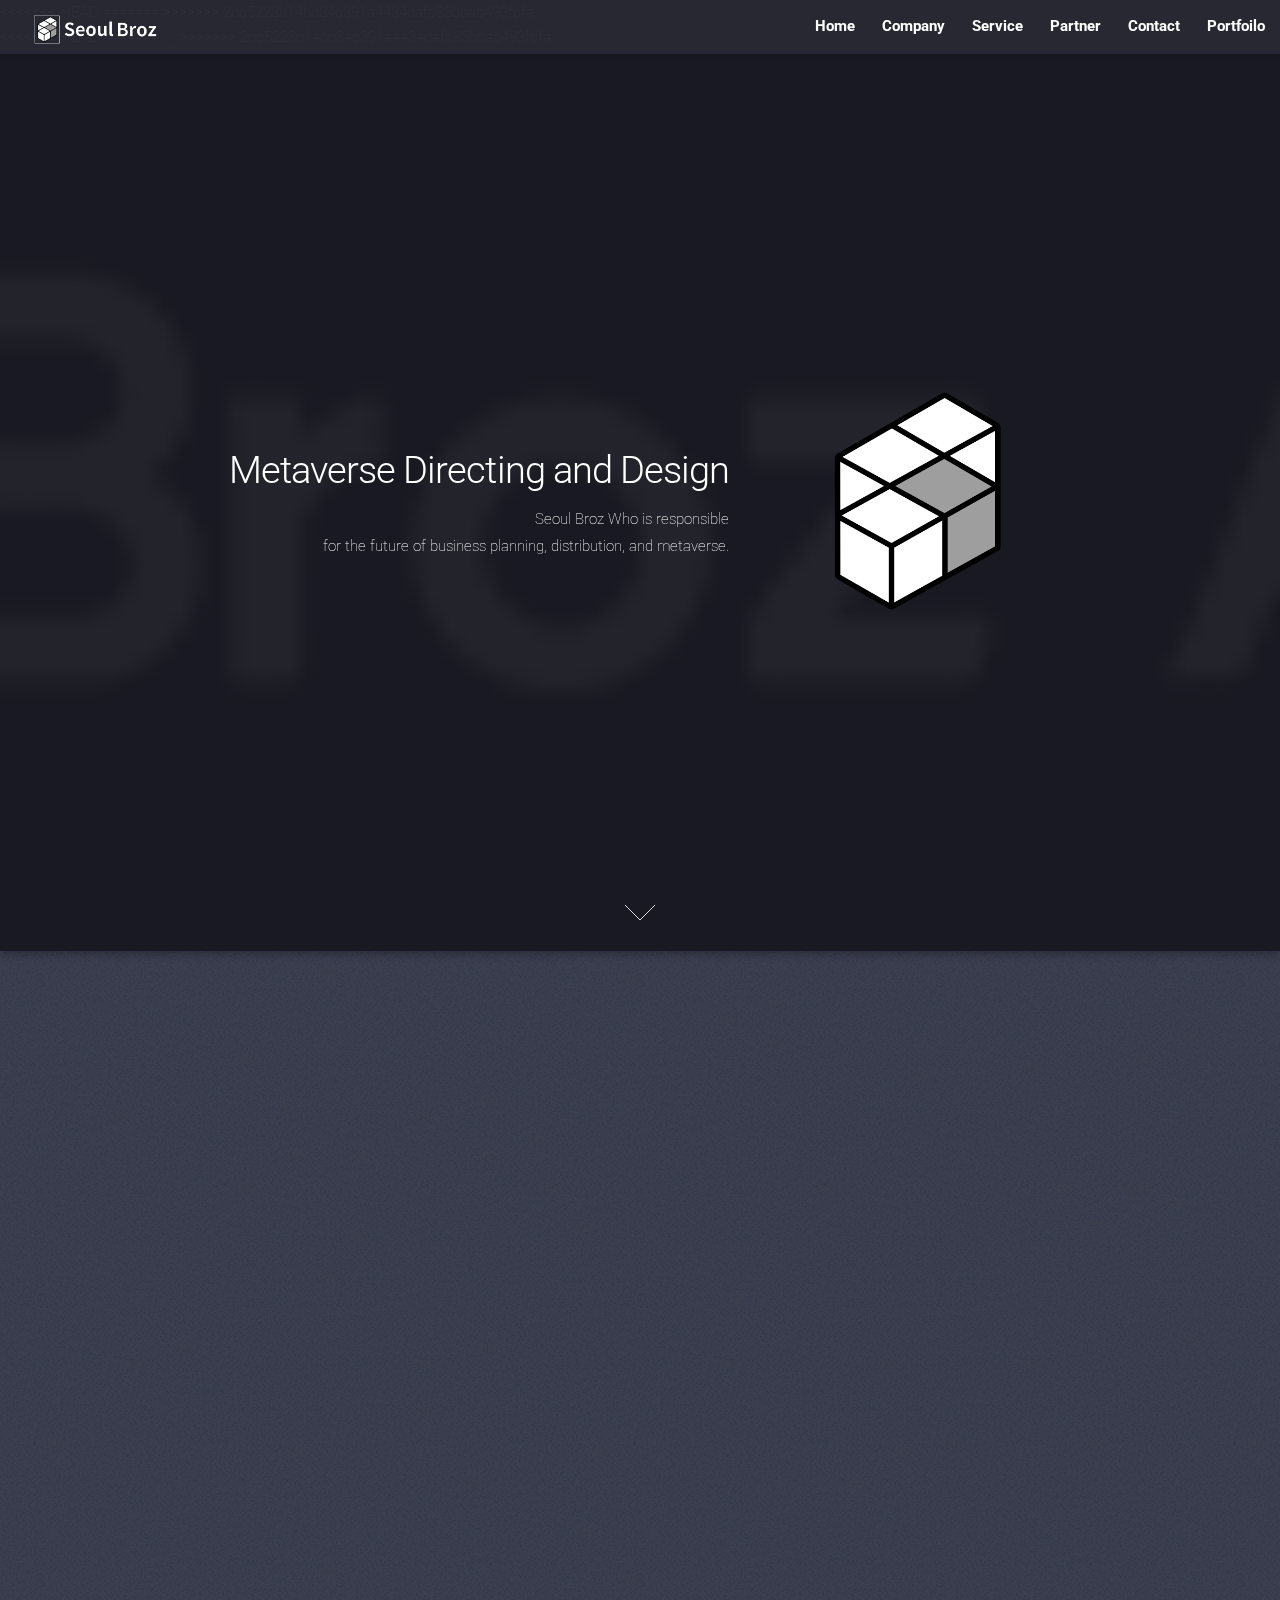
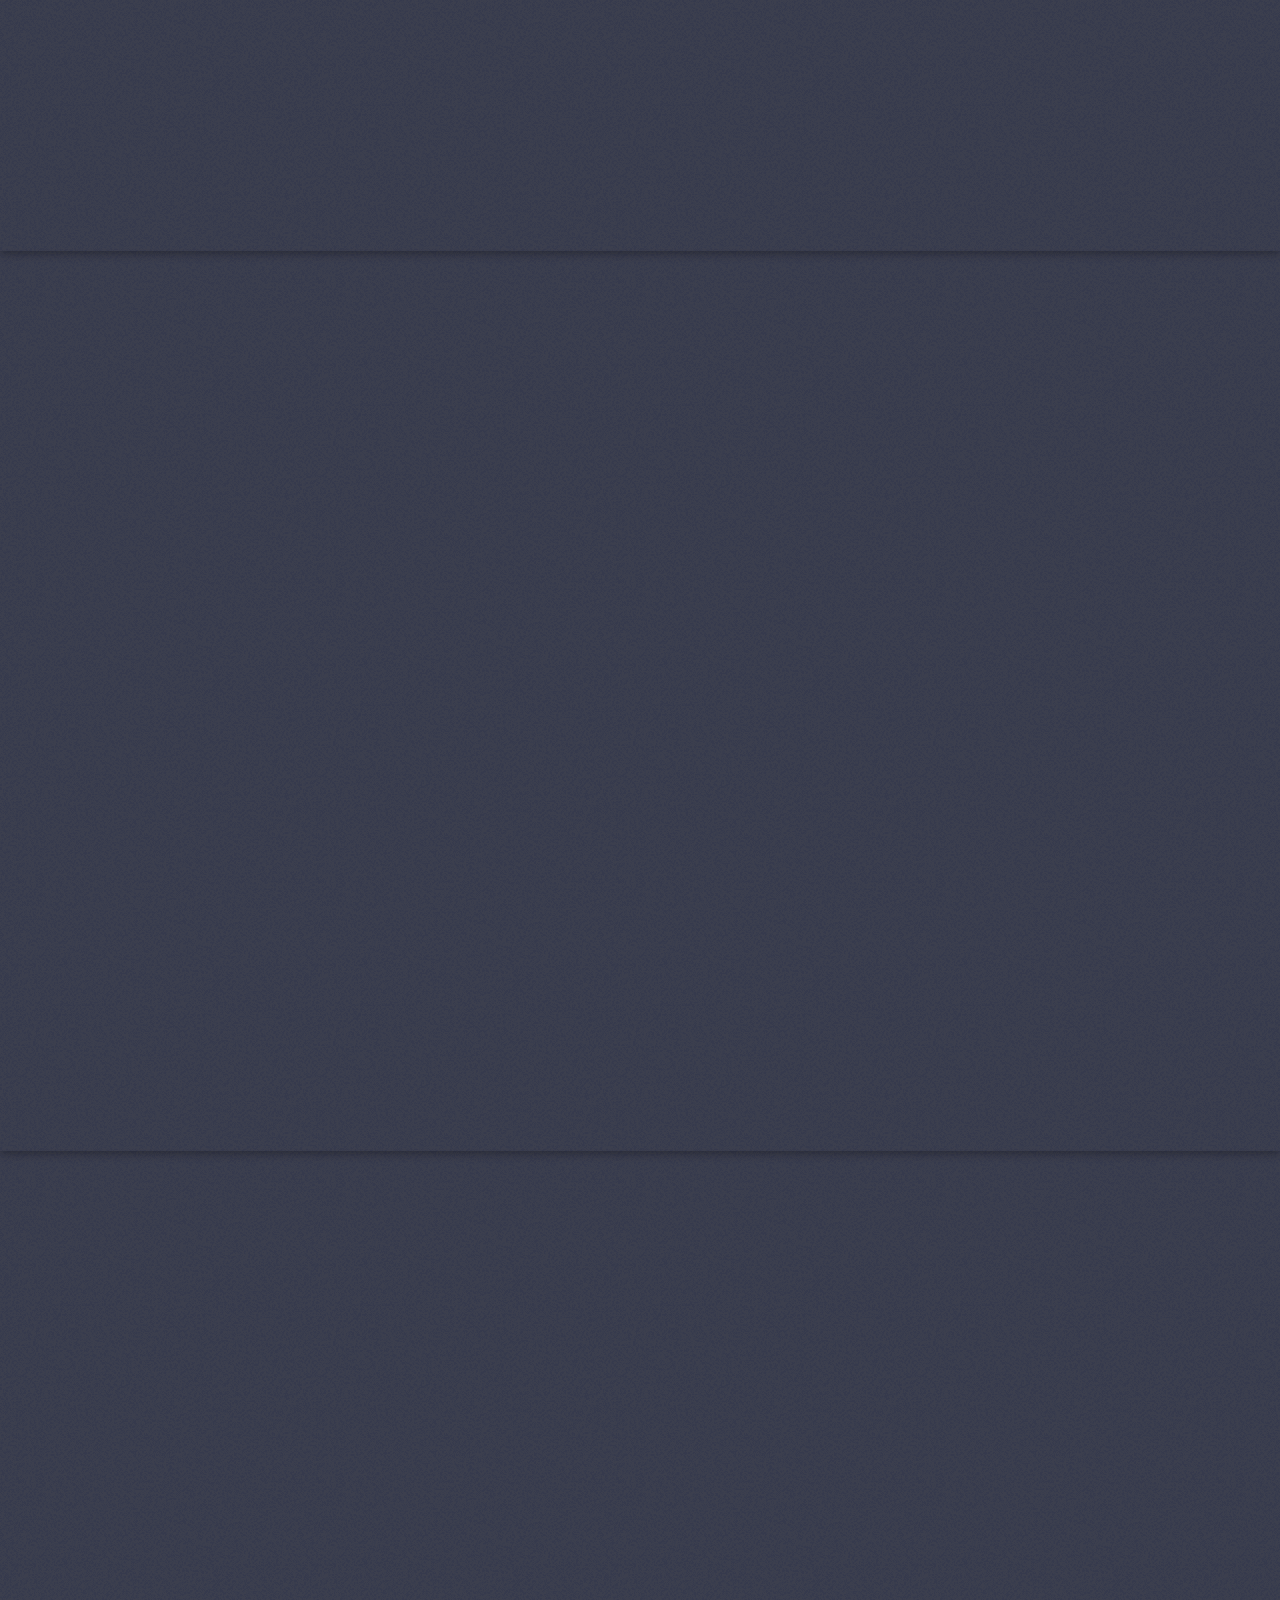
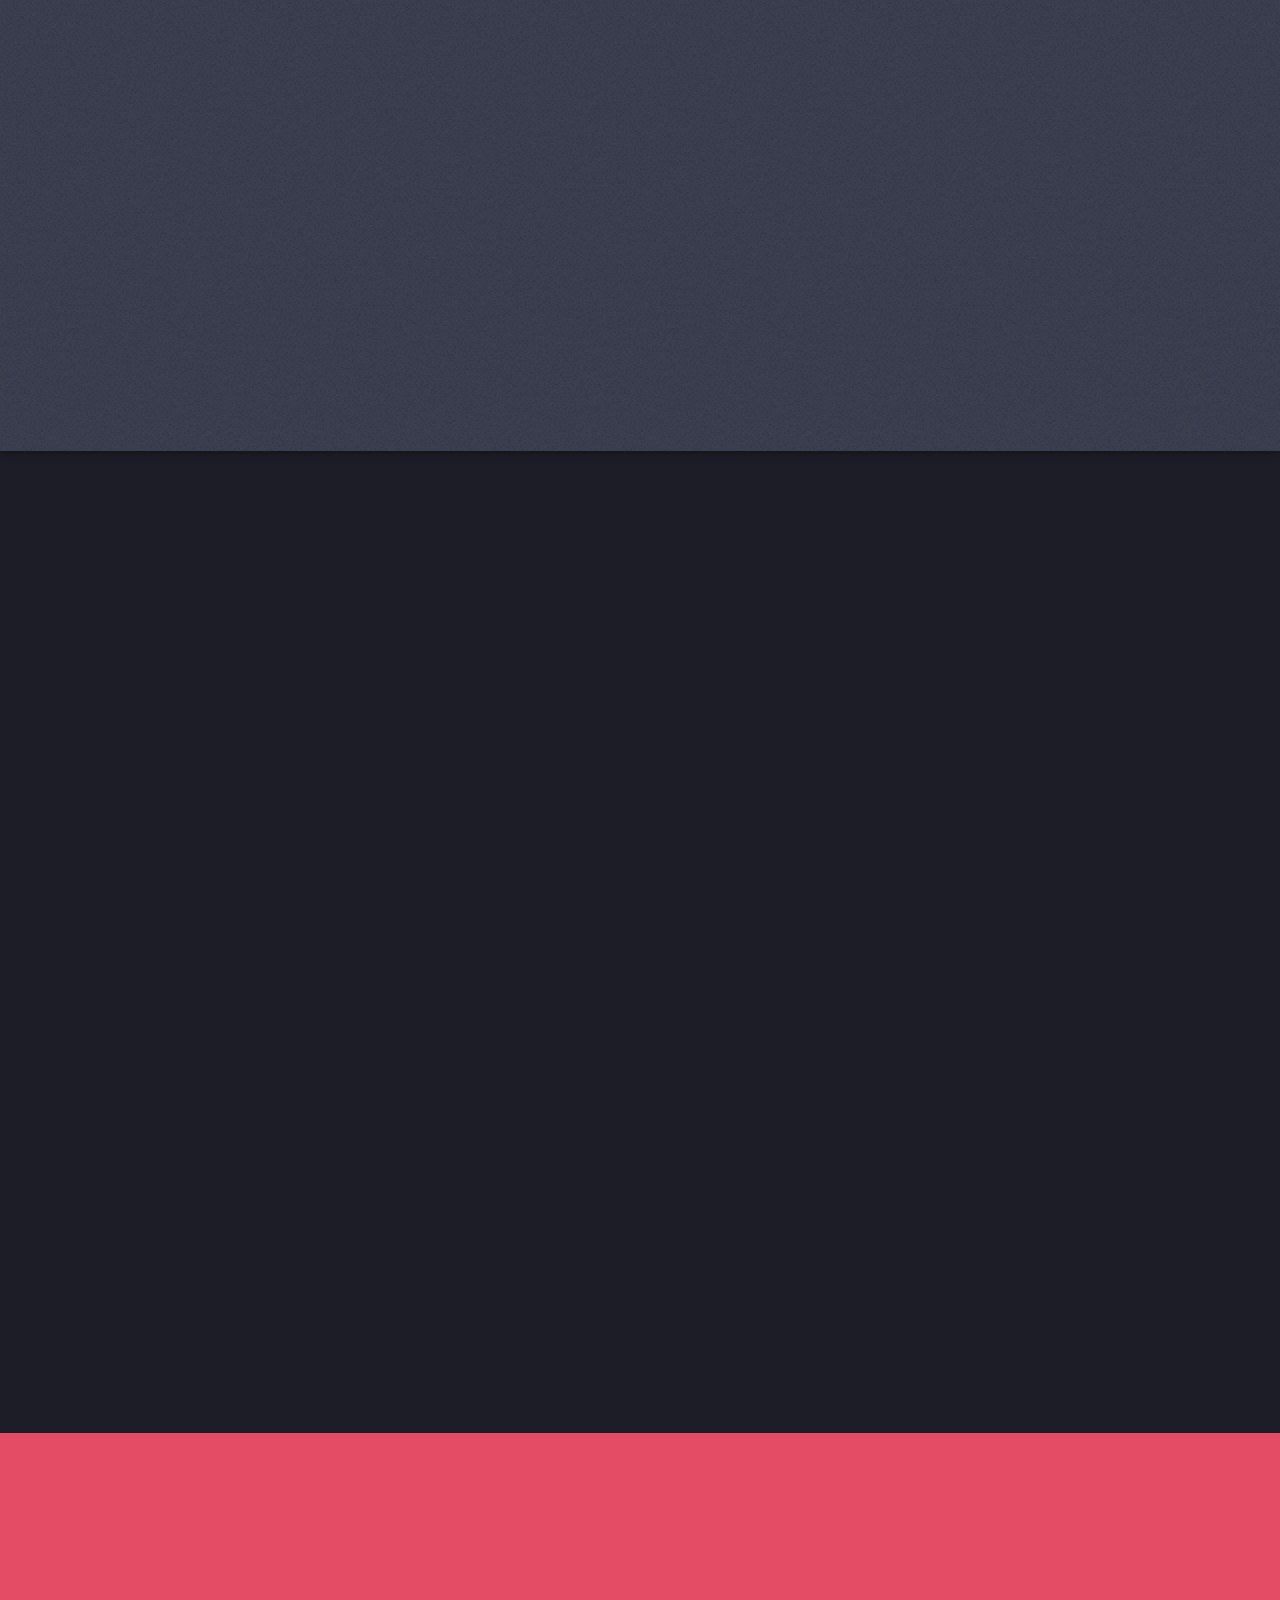
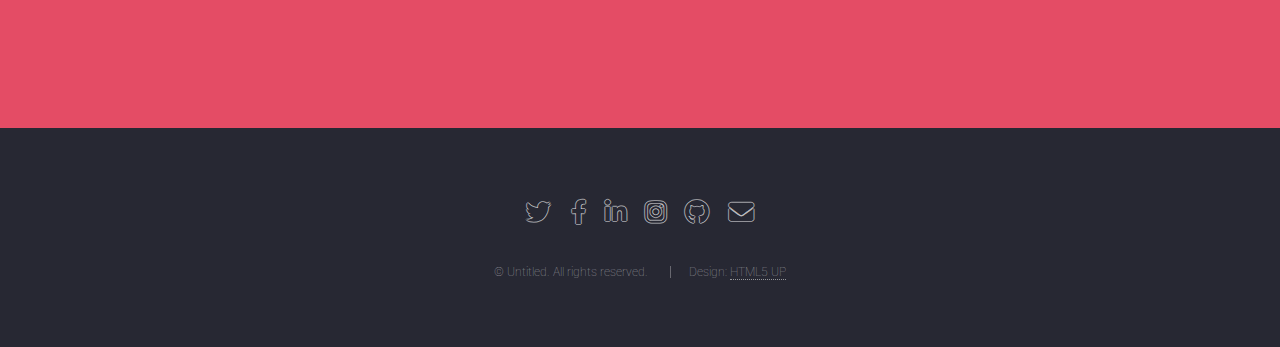
==== commit 77f45a87: "Merge branch 'main' of https://github.com/mohamohai/boot" ====
--- a/index.html
+++ b/index.html
@@ -11,18 +11,30 @@
 	<meta charset="utf-8" />
 	<meta name="viewport" content="width=device-width, initial-scale=1, user-scalable=no" />
 	<link rel="stylesheet" href="assets/css/main.css" />
+<<<<<<< HEAD
 	<link rel="stylesheet" href="https://cdnjs.cloudflare.com/ajax/libs/font-awesome/5.15.3/css/all.min.css" integrity="sha512-xxx" crossorigin="anonymous" />
 	<link rel="stylesheet" href="https://use.fontawesome.com/releases/v5.15.3/css/all.css" integrity="sha384-UD6aDl6P8U6WJHD6TsZuX9Dpvo7SxaSsEZsVHXD1xpk3XE1sbfrzC2m+A7D0zz1j" crossorigin="anonymous">
 	<!-- Libraries Stylesheet -->
+=======
+>>>>>>> 2dc5228b14bd84c391a4434dafc85bbab493fcfa
 	<noscript>
 		<link rel="stylesheet" href="assets/css/noscript.css" />
+		
 	</noscript>
 </head>
 
 <body class="is-preload landing">
 	
 	<div id="page-wrapper">
+<<<<<<< HEAD
 		<a id="top_btn" class="icon solid alt fa-arrow-up" href="#banner"></a>
+=======
+		<a   id="gotop" href="#banner"> 
+			<span style="color:black"><i class="fa fa-arrow-up fa-1x"></i></span>
+			
+
+		</a>
+>>>>>>> 2dc5228b14bd84c391a4434dafc85bbab493fcfa
 		<!-- Header -->
 		<header id="header" style=position:fixed;>
 			<!-- 1페이지 그거  -->
--- a/assets/css/main.css
+++ b/assets/css/main.css
@@ -143,16 +143,27 @@
 }
 
 .thisSection {
+<<<<<<< HEAD
 	color: rgb(228,76,101) !important;
+=======
+	color: blue !important;
+	/* 이거 색변경 */
+>>>>>>> 2dc5228b14bd84c391a4434dafc85bbab493fcfa
 }
 
 #top_btn {
 	position: fixed;
 	width: 50px;
 	height: 50px;
+<<<<<<< HEAD
 	background-color: rgba(39, 40, 51);
 	right: 50px;
 	bottom: 50px;
+=======
+	background-color: white;
+	right: 100px;
+	bottom: 100px;
+>>>>>>> 2dc5228b14bd84c391a4434dafc85bbab493fcfa
 	z-index: 500;
 	border-radius: 5px;
 	border: solid 1px white;
@@ -3736,8 +3747,13 @@
 
 /* 여기가 gnb */
 body.landing #header {
+<<<<<<< HEAD
 	background: rgba(39, 40, 51, 1);
 	box-shadow: none;
+=======
+	background: rgba(39, 40, 51, 0.965);
+	box-shadow: 0 0 0.25em 0 rgba(0, 0, 0, 0.25);
+>>>>>>> 2dc5228b14bd84c391a4434dafc85bbab493fcfa
 	position: absolute;
 }
 
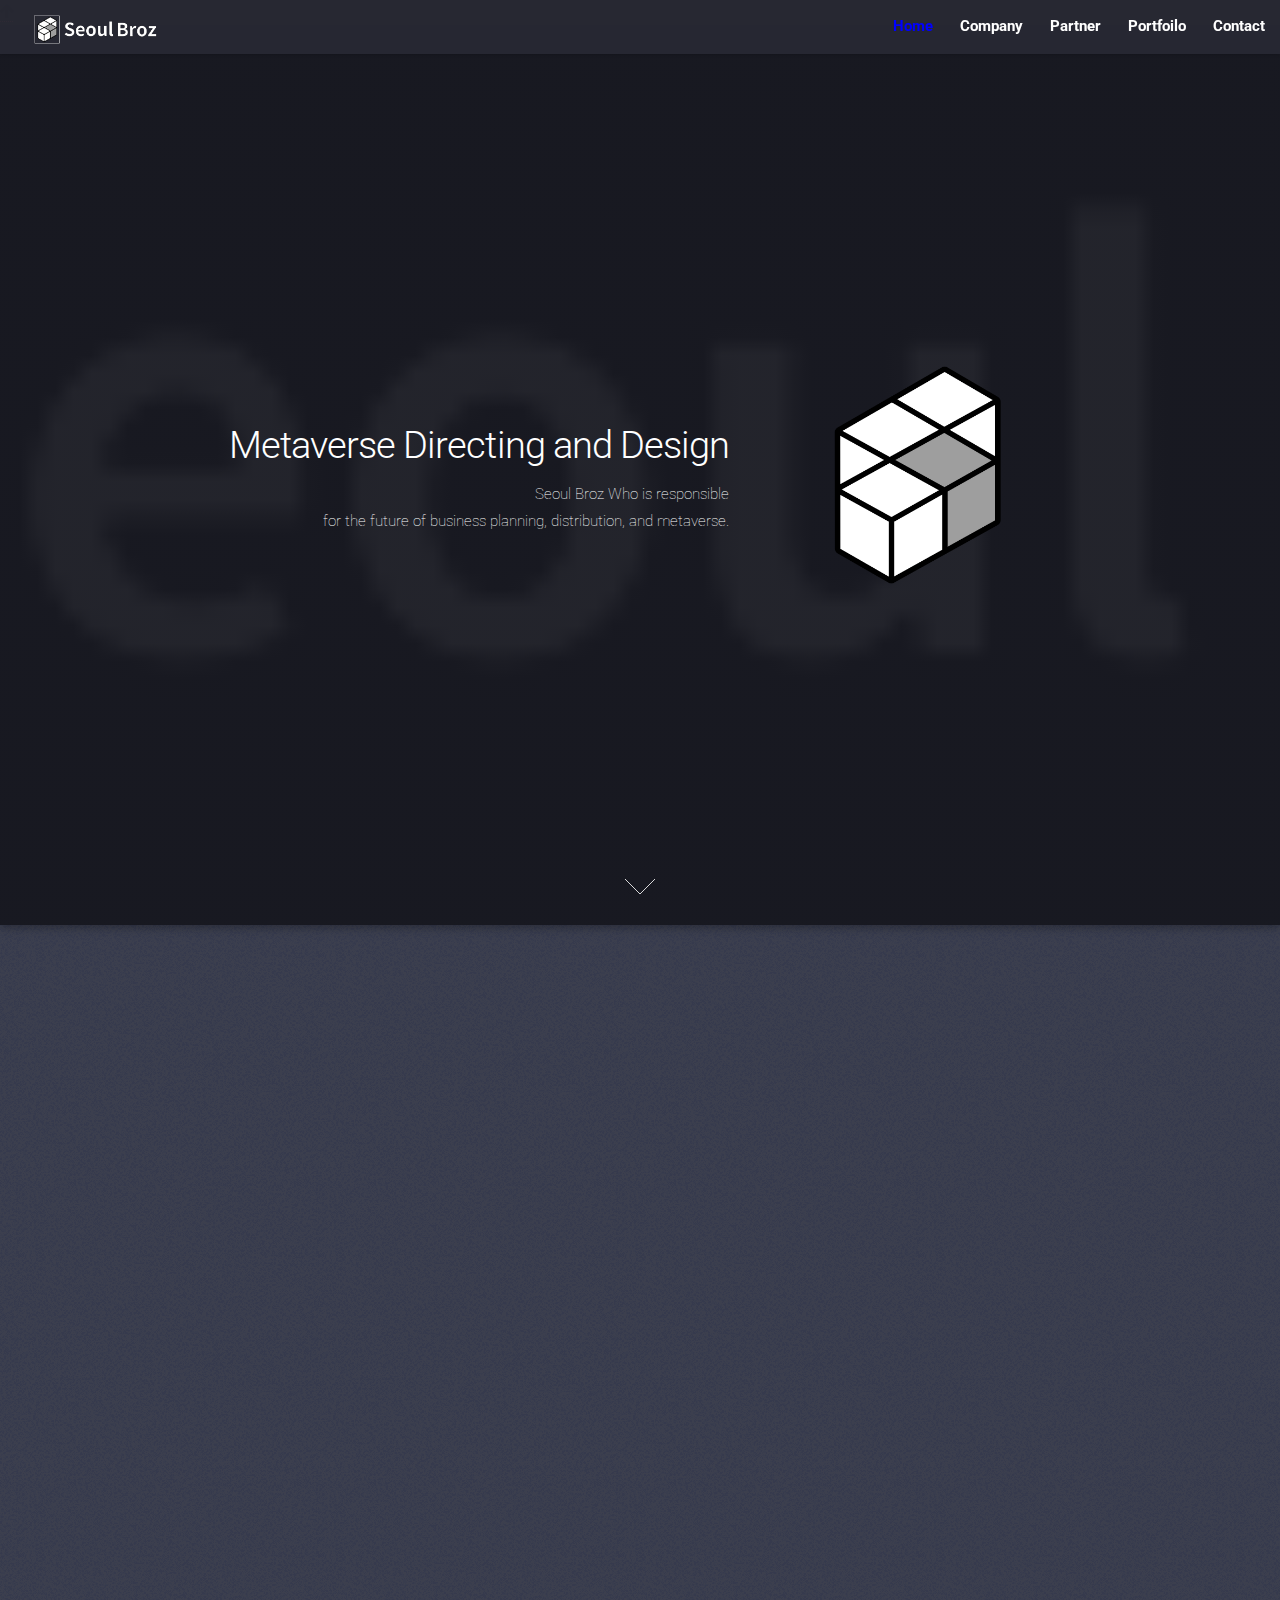
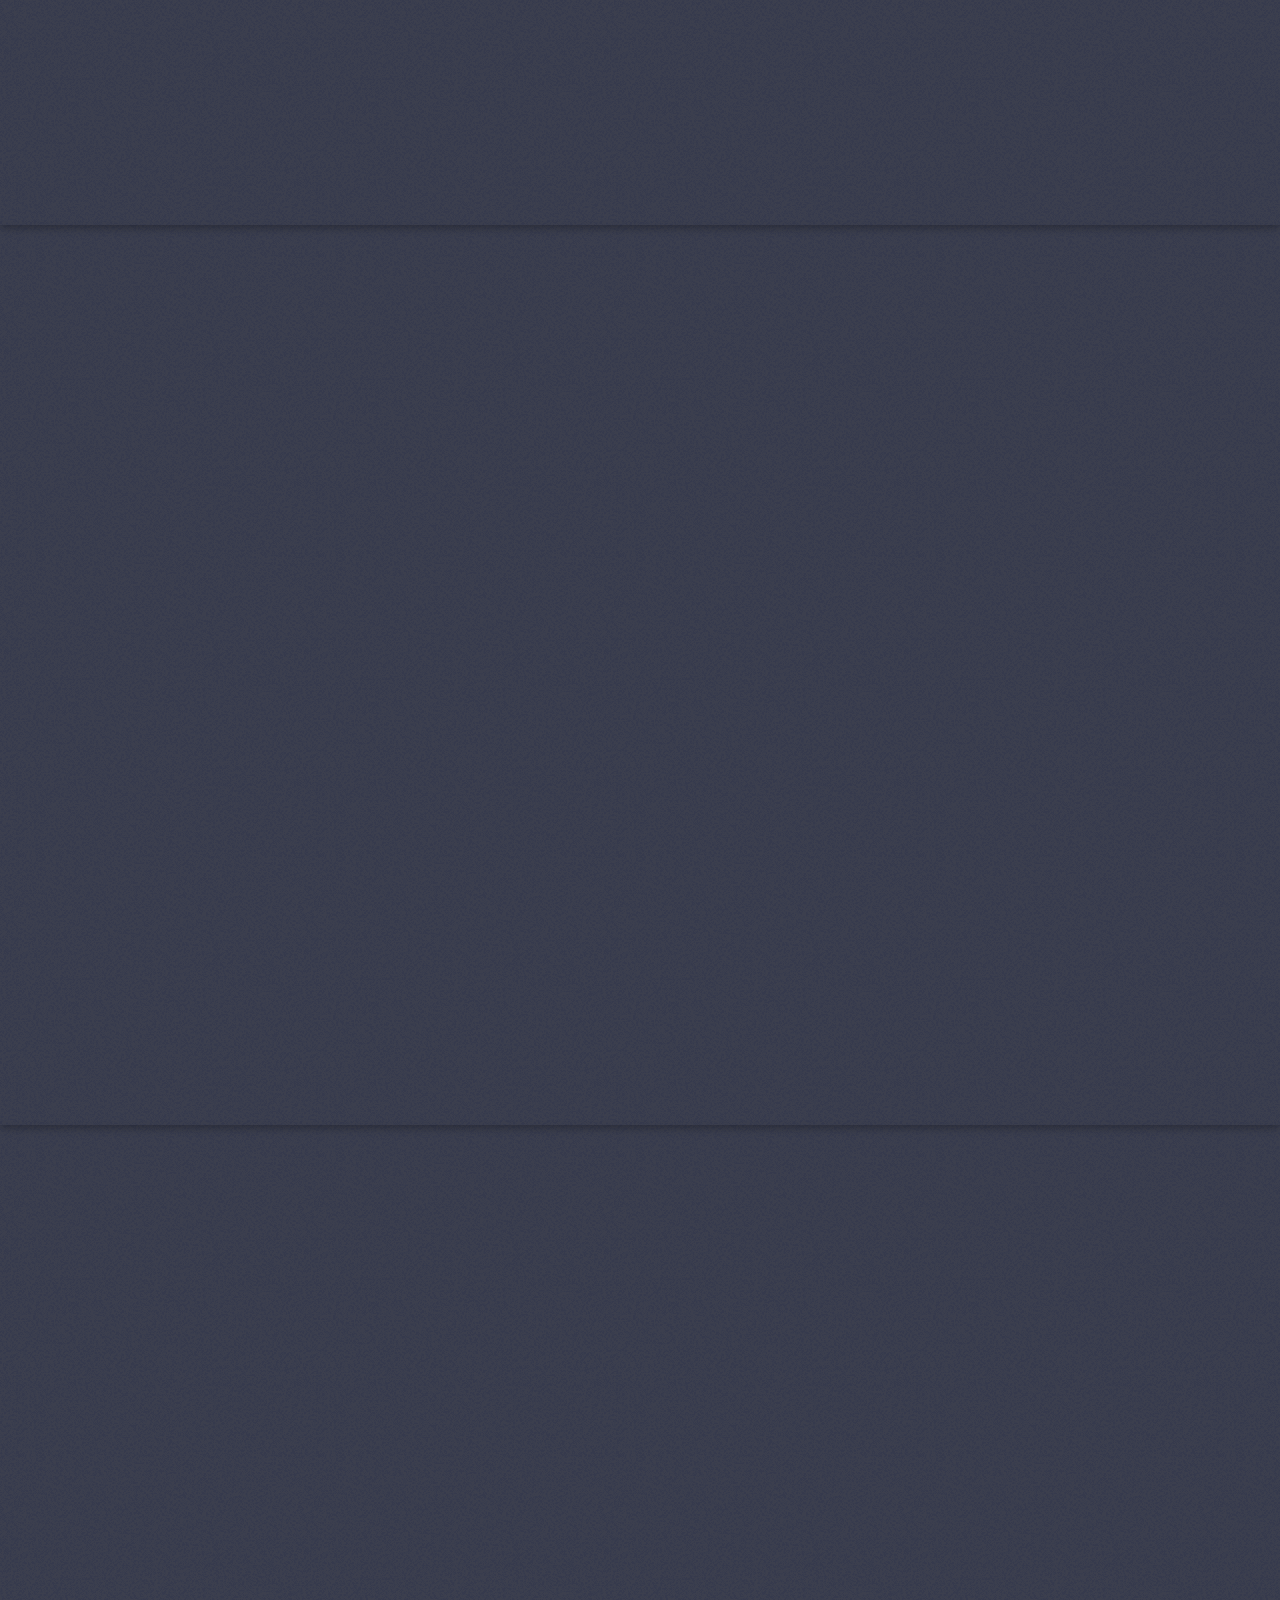
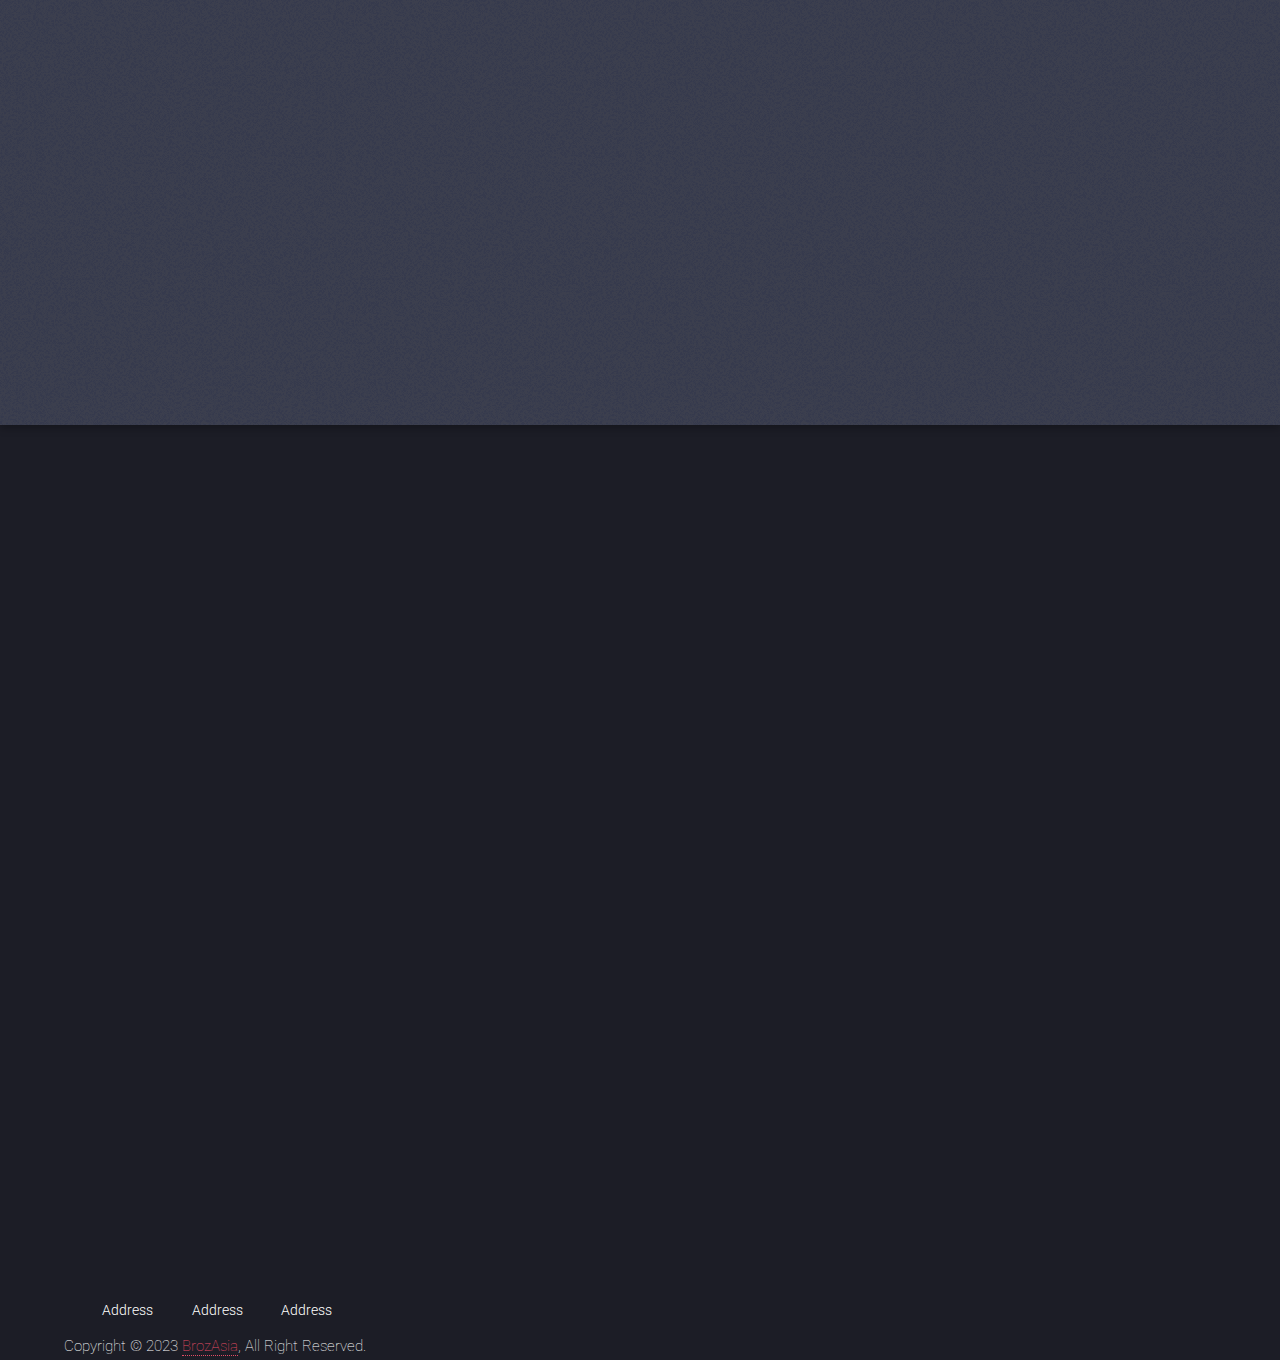
==== commit 451ea7d8: "check" ====
--- a/index.html
+++ b/index.html
@@ -11,12 +11,7 @@
 	<meta charset="utf-8" />
 	<meta name="viewport" content="width=device-width, initial-scale=1, user-scalable=no" />
 	<link rel="stylesheet" href="assets/css/main.css" />
-<<<<<<< HEAD
-	<link rel="stylesheet" href="https://cdnjs.cloudflare.com/ajax/libs/font-awesome/5.15.3/css/all.min.css" integrity="sha512-xxx" crossorigin="anonymous" />
-	<link rel="stylesheet" href="https://use.fontawesome.com/releases/v5.15.3/css/all.css" integrity="sha384-UD6aDl6P8U6WJHD6TsZuX9Dpvo7SxaSsEZsVHXD1xpk3XE1sbfrzC2m+A7D0zz1j" crossorigin="anonymous">
 	<!-- Libraries Stylesheet -->
-=======
->>>>>>> 2dc5228b14bd84c391a4434dafc85bbab493fcfa
 	<noscript>
 		<link rel="stylesheet" href="assets/css/noscript.css" />
 		
@@ -26,15 +21,12 @@
 <body class="is-preload landing">
 	
 	<div id="page-wrapper">
-<<<<<<< HEAD
 		<a id="top_btn" class="icon solid alt fa-arrow-up" href="#banner"></a>
-=======
 		<a   id="gotop" href="#banner"> 
 			<span style="color:black"><i class="fa fa-arrow-up fa-1x"></i></span>
 			
 
 		</a>
->>>>>>> 2dc5228b14bd84c391a4434dafc85bbab493fcfa
 		<!-- Header -->
 		<header id="header" style=position:fixed;>
 			<!-- 1페이지 그거  -->
@@ -43,28 +35,10 @@
 				<ul>
 					<li><a href="#banner" id="homeText" class="thisSection">Home</a></li>
 					<li><a href="#one" id="oneText">Company</a></li>
-					<li><a href="#two" id="twoText">Service</a></li>
-					<li><a href="#three" id="threeText">Partner</a></li>
+					<li><a href="#two" id="twoText">Partner</a></li>
+					<li><a href="#three" id="threeText">Portfoilo</a></li>
 					<li><a href="#four" id="fourText">Contact</a></li>
-					<li><a href="#five" id="fiveText">Portfoilo</a></li>
-					<!-- <li>
-						<a href="#">Layouts</a>
-						<ul>
-							<li><a href="left-sidebar.html">Left Sidebar</a></li>
-							<li><a href="right-sidebar.html">Right Sidebar</a></li>
-							<li><a href="no-sidebar.html">No Sidebar</a></li>
-							<li>
-								<a href="#">Submenu</a>
-								<ul>
-									<li><a href="#">Option 1</a></li>
-									<li><a href="#">Option 2</a></li>
-									<li><a href="#">Option 3</a></li>
-									<li><a href="#">Option 4</a></li>
-								</ul>
-							</li>
-						</ul>
-					</li> -->
-
+				
 					
 				</ul>
 			</nav>
@@ -93,31 +67,29 @@
 					<div class="row">
 						<div class="col-4 col-12-medium">
 							<header>
-								<!-- 폰트줄여야할거같은데 -->
-								<h3>Service<br>
-									기획마케팅 & 메타버스 솔루션
-								</h3>
-								<p class="onep">신사업에 필요한 기획, 디자인, 마케팅을 제공하며
-									게임, 메타버스에 대한 기업 솔루션을 제공합니다.
-								</p>
-							</header>
-						</div>
-						<div class="col-4 col-12-medium">
-							<header>
-								<!-- 폰트줄여야할거같은데 -->
 								<h3>Company
 									<br>
 									기획마케팅 & 메타버스 솔루션
 								</h3>
-								<p class="onep">메타버스를 이용하여 미디어를 혁신한다. 여기폰트 다르게
+								<p>메타버스를 이용하여 미디어를 혁신한다. 여기폰트 다르게
 									서울브로즈는 새로운 기술로 새로운 시장을 개척하는 항해를 시작합니다.
 
 								</p>
 							</header>
 						</div>
 						<div class="col-4 col-12-medium">
-								<h2><br></h2>
-							<p class="onep">메타버스를 활용하여 다양한 기획, 마케팅 솔루션을 개발합니다.
+							<header>
+								<h3>Service<br>
+									기획마케팅 & 메타버스 솔루션
+								</h3>
+								<p >신사업에 필요한 기획, 디자인, 마케팅을 제공하며
+									게임, 메타버스에 대한 기업 솔루션을 제공합니다.
+								</p>
+							</header>
+						</div>
+						
+						<div class="col-4 col-12-medium">
+							<p  class="onep mt-5">메타버스를 활용하여 다양한 기획, 마케팅 솔루션을 개발합니다.
 								V-튜버 전문 라이브커머스, 방송을 기획하고 제작합니다.
 								국내외 유통, 무역 등의 오프라인 제품 및 서비스를 판매합니다.
 							</p>
@@ -125,13 +97,12 @@
 					</div>
 				</div>
 			</div>
-			<a href="#two" class="goto-next"></a>
 		</section>
 
 		<!-- Two -->
 		<section id="two" class="spotlight style2 right">
 			<span class="image fit main"><img src="./images/001.jpg" alt="" /></span>
-			<div class="content">
+			<div class="content asd">
 				<header>
 					<h2>Partner.<br>
 						그룹 & 파트너회사
@@ -142,7 +113,6 @@
 				</header>
 			
 				<p>
-				<h2>파트너사와 함께합니다.</h2>
 				미디어 콘텐츠<br>
 				버츄얼 휴먼 제작<br>
 				기획, 마케팅 전략 솔루션<br>
@@ -164,7 +134,7 @@
 			<span class="image fit main bottom"><img class="acac" src="./images/003.jpg" alt="" /></span>
 			<div class="content">
 				<header>
-					<h2>Portfolio .
+					<h2>Portfolio.
 					</h2>
 					<p>“ 메타버스를 활용한 미디어의 혁신 “
 					</p>
@@ -190,9 +160,8 @@
 				<div class="box alt">
 					<div class="row gtr-uniform">
 						<section class="col-4 col-6-medium col-12-xsmall">
-							<span class="icon solid alt major fa-chart-line iconmove"></span>
+							<span class="icon solid alt major fa-code iconmove"></span>
 							<h3>웹/앱 서비스 개발 </h3>
-							<i class="fa-regular fa-file"></i>
 							<p>웹 및 어플리케이션 서비스 개발 </p>
 						</section>
 						<section class="col-4 col-6-medium col-12-xsmall">
@@ -203,7 +172,8 @@
 								솔루션을 제공합니다</p>
 						</section>
 						<section class="col-4 col-6-medium col-12-xsmall">
-							<span class="icon solid alt major fa-flask iconmove"></span>
+							<span class="icon solid alt major fa-forward iconmove"></span>
+							
 							<h3>미디어 콘텐츠 제작
 							</h3>
 							<p>유튜브, 트위치 등의 인터넷 방송.
@@ -212,7 +182,7 @@
 							</p>
 						</section>
 						<section class="col-4 col-6-medium col-12-xsmall">
-							<span class="icon solid alt major fa-id-card-clip iconmove"></span>
+							<span class="icon solid alt major fa-handshake iconmove"></span>
 							<h3>버츄얼 휴먼 기술 제휴
 							</h3>
 							<p>버튜버 활용 기술 및 촬영, 스트리밍에 대한
@@ -228,7 +198,7 @@
 							</p>
 						</section>
 						<section class="col-4 col-6-medium col-12-xsmall">
-							<span class="icon solid alt major fa-lock iconmove"></span>
+							<span class="icon solid alt major fa-truck iconmove"></span>
 							<h3>유통 & 무역 사업
 							</h3>
 							<p>국내 마트, 백화점 납품 뿐 만 아니라
@@ -238,16 +208,11 @@
 						</section>
 					</div>
 				</div>
-				<footer class="major">
-					<ul class="actions special">
-						<li><a href="#" class="button">Magna sed feugiat</a></li>
-					</ul>
-				</footer>
 			</div>
 		</section>
 
 		<!-- Five -->
-		<section id="five" class="wrapper style2 special fade">
+		<section id="five" class="wrapper style2 special fade" >
 			<div class="container">
 				<header>
 					<h2>Magna faucibus lorem diam</h2>
@@ -265,7 +230,7 @@
 		</section>
 
 		<!-- Footer -->
-		<footer id="footer">
+		<!-- <footer id="footer">
 			<ul class="icons">
 				
 				<li><a href="#" class="icon brands alt fa-twitter"><span class="label">Twitter</span></a></li>
@@ -279,7 +244,35 @@
 				<li>&copy; Untitled. All rights reserved.</li>
 				<li>Design: <a href="http://html5up.net">HTML5 UP</a></li>
 			</ul>
-		</footer>
+		</footer> -->
+		<div class="container-fluid bg-dark text-white-50 footer py-5 wow fadeIn" data-wow-delay="0.1s" style="visibility: visible; animation-delay: 0.1s;">
+			<div class="container pb-5">
+				<div class="row g-5">
+					<div class="col-lg-3 col-md-6">
+						
+						
+					</div>
+					<div class="col-lg-3 col-md-6">
+						<h5 class="text-light ">Address</h5>
+						
+					</div>
+					<div class="col-lg-3 col-md-6">
+						<h5 class="text-light ">Address</h5>
+						
+						
+					</div>
+					<div class="col-lg-3 col-md-6">
+						<h5 class="text-light ">Address</h5>
+						
+					</div>
+				</div>
+			</div>
+			<div class="container-fluid copyright">
+				<div class="container text-center">
+					Copyright © 2023 <a href="https://brozasia.com/">BrozAsia</a>, All Right Reserved.
+				</div>
+			</div>
+		</div>
 
 	</div>
 
--- a/assets/css/main.css
+++ b/assets/css/main.css
@@ -143,27 +143,21 @@
 }
 
 .thisSection {
-<<<<<<< HEAD
 	color: rgb(228,76,101) !important;
-=======
 	color: blue !important;
 	/* 이거 색변경 */
->>>>>>> 2dc5228b14bd84c391a4434dafc85bbab493fcfa
 }
 
 #top_btn {
 	position: fixed;
 	width: 50px;
 	height: 50px;
-<<<<<<< HEAD
 	background-color: rgba(39, 40, 51);
 	right: 50px;
 	bottom: 50px;
-=======
 	background-color: white;
 	right: 100px;
 	bottom: 100px;
->>>>>>> 2dc5228b14bd84c391a4434dafc85bbab493fcfa
 	z-index: 500;
 	border-radius: 5px;
 	border: solid 1px white;
@@ -181,9 +175,13 @@
 	color: inherit;
 }
 .onep{
+	margin-top: 5em;
+
 	font-size: 0.9em;
-	line-height: 1.5em;
-}
+	line-height: 1.75em;
+}
+
+
 input::-moz-focus-inner {
 	border: 0;
 	padding: 0;
@@ -2428,7 +2426,7 @@
 }
 
 header h3+p {
-	font-size: 1.1em;
+	font-size: 0.9em;
 	margin-top: -0.8em;
 	line-height: 1.75em;
 }
@@ -3390,11 +3388,10 @@
 	transition-delay: 0.5s;
 	opacity: 1;
 }
-
 .spotlight.top .content,
 .spotlight.bottom .content {
 	left: 0;
-	padding: 5.1em 0 3.1em 0;
+	padding: 3em 0 2.5em 0;
 	width: 100%;
 }
 
@@ -3747,13 +3744,10 @@
 
 /* 여기가 gnb */
 body.landing #header {
-<<<<<<< HEAD
 	background: rgba(39, 40, 51, 1);
 	box-shadow: none;
-=======
 	background: rgba(39, 40, 51, 0.965);
 	box-shadow: 0 0 0.25em 0 rgba(0, 0, 0, 0.25);
->>>>>>> 2dc5228b14bd84c391a4434dafc85bbab493fcfa
 	position: absolute;
 }
 
@@ -3763,8 +3757,8 @@
 	/* 여기가 배경 */
 	background-attachment: fixed;
 	background-color: #272833;
-	background-image: url("../../images/logo_brozasia.png");
-	background-position: center center;
+	background-image: url("../../images/logoseoulbroz.png");
+	background-position: center ;
 	background-size: cover;
 	box-shadow: 0 0.25em 0.5em 0 rgba(0, 0, 0, 0.25);
 	min-height: 100vh;
@@ -4140,6 +4134,9 @@
 	select,
 	textarea {
 		font-size: 12pt;
+	}
+	.onep{
+		margin-top: 1em;
 	}
 
 	/* Spotlight */
@@ -4655,4 +4652,12 @@
 	100% {
 		transform: translateY(30px);
 	}
+}
+
+#five{
+	display: none;
+}
+
+.linewarp{
+	white-space: normal;
 }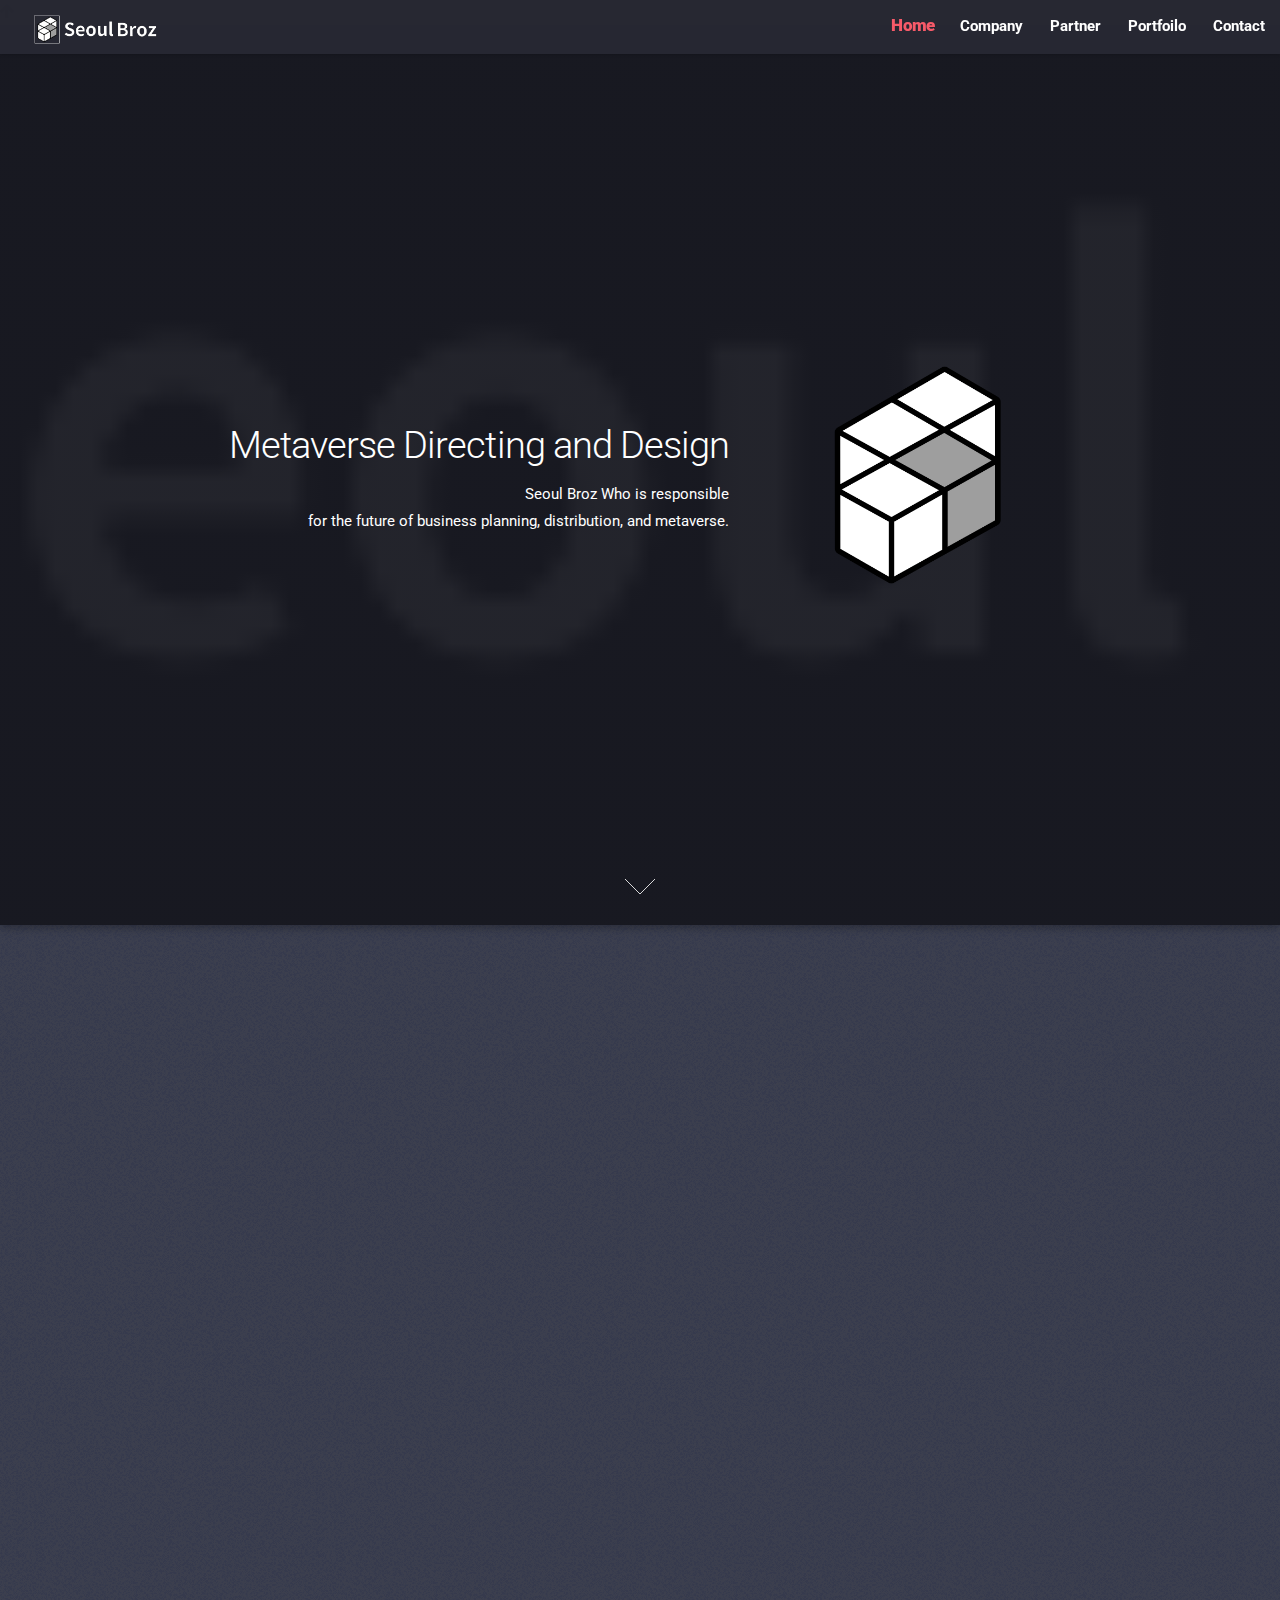
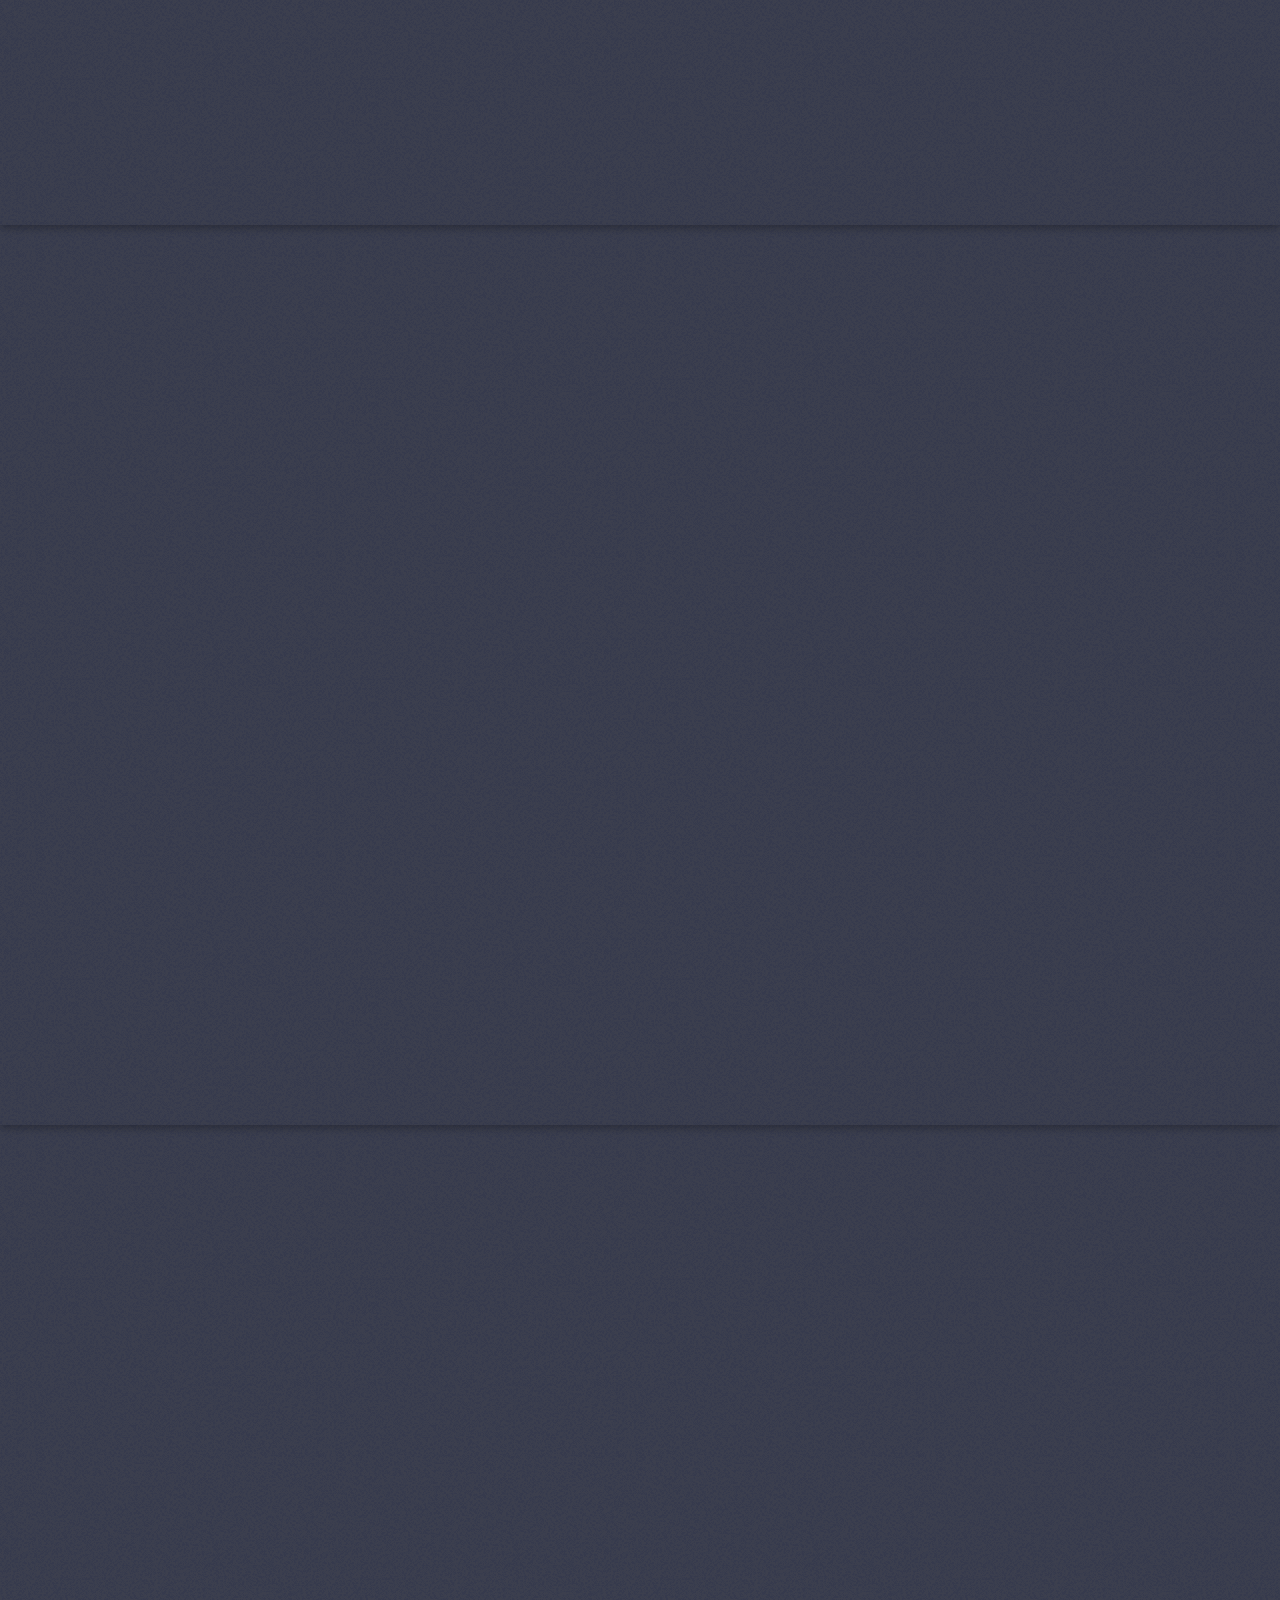
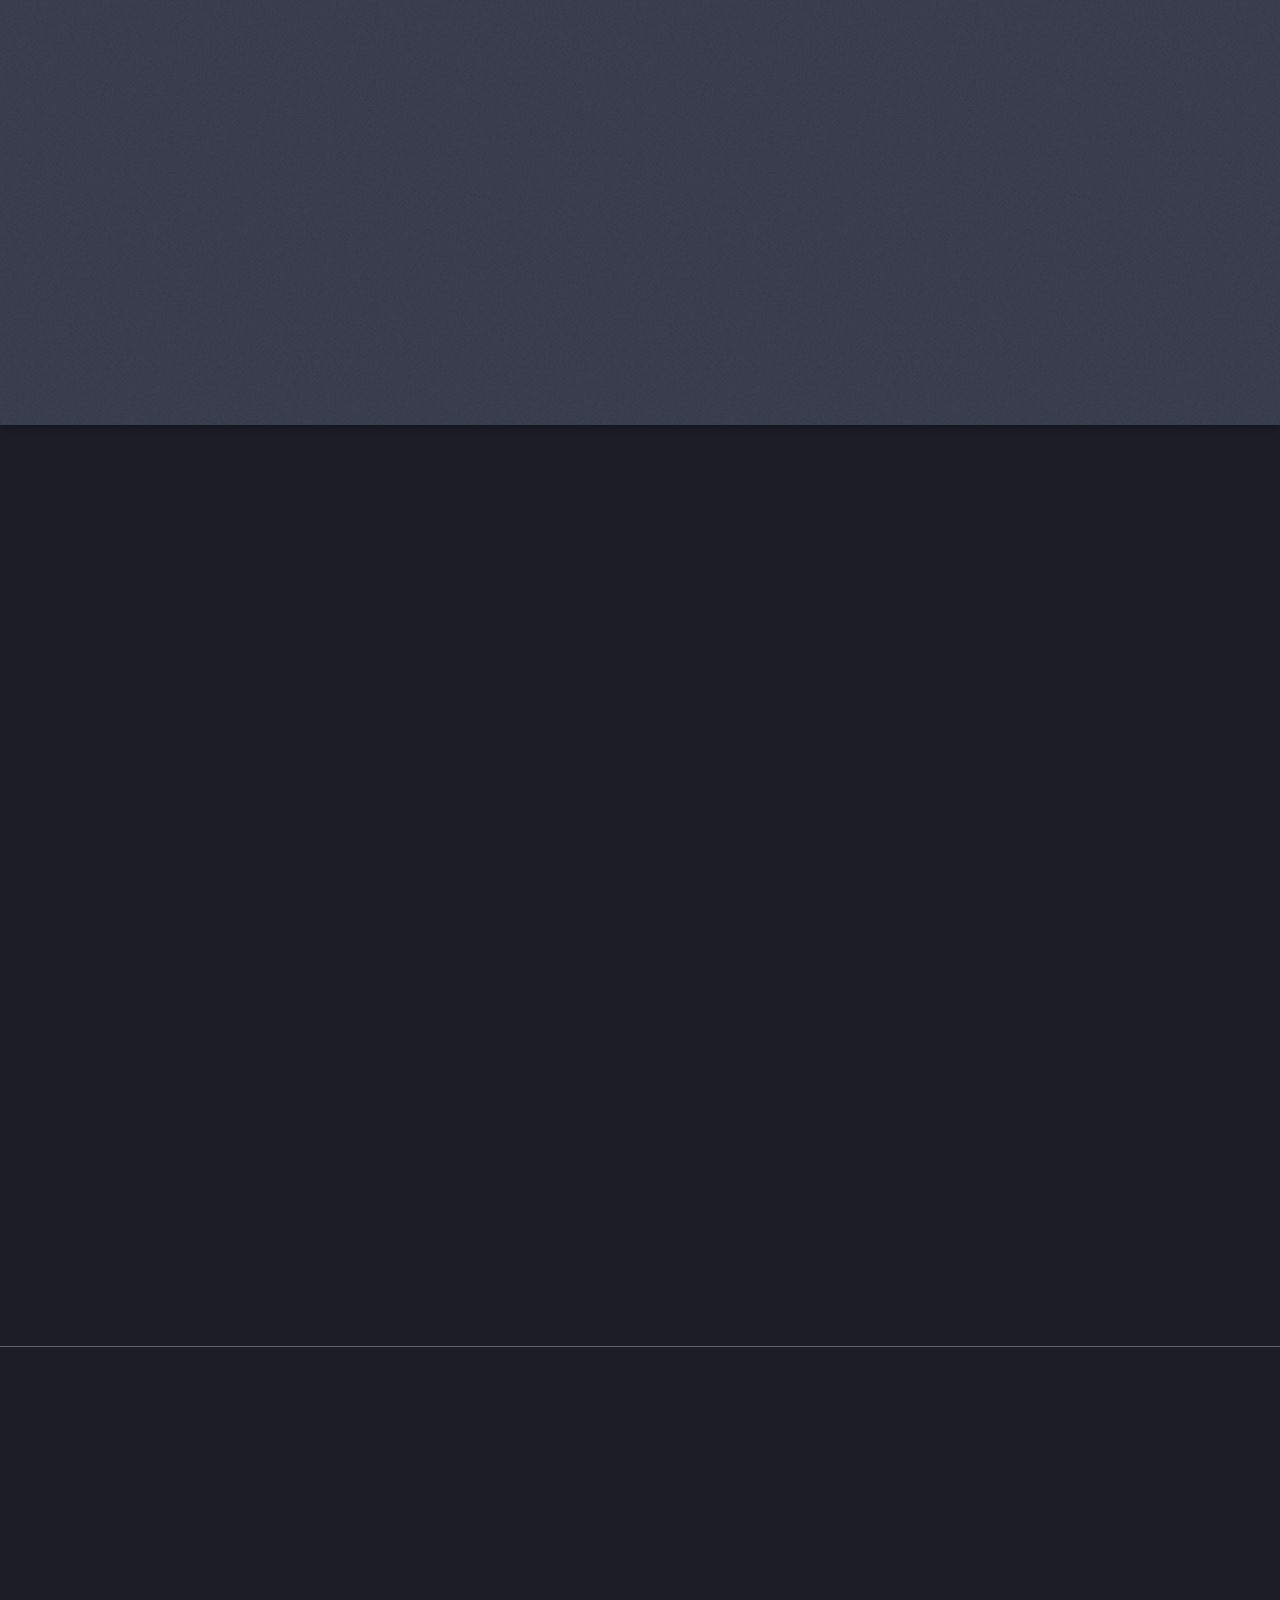
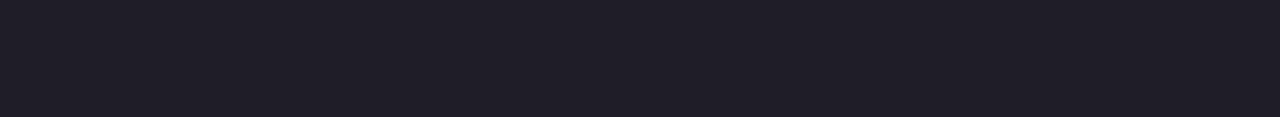
==== commit 038db093: "commit" ====
--- a/index.html
+++ b/index.html
@@ -7,24 +7,24 @@
 <html>
 
 <head>
-	<title>브로즈아시아 테스트</title>
+	<title>서울브로즈 테스트</title>
 	<meta charset="utf-8" />
 	<meta name="viewport" content="width=device-width, initial-scale=1, user-scalable=no" />
 	<link rel="stylesheet" href="assets/css/main.css" />
 	<!-- Libraries Stylesheet -->
 	<noscript>
 		<link rel="stylesheet" href="assets/css/noscript.css" />
-		
+
 	</noscript>
 </head>
 
 <body class="is-preload landing">
-	
+
 	<div id="page-wrapper">
 		<a id="top_btn" class="icon solid alt fa-arrow-up" href="#banner"></a>
-		<a   id="gotop" href="#banner"> 
+		<a id="gotop" href="#banner">
 			<span style="color:black"><i class="fa fa-arrow-up fa-1x"></i></span>
-			
+
 
 		</a>
 		<!-- Header -->
@@ -38,8 +38,8 @@
 					<li><a href="#two" id="twoText">Partner</a></li>
 					<li><a href="#three" id="threeText">Portfoilo</a></li>
 					<li><a href="#four" id="fourText">Contact</a></li>
-				
-					
+
+
 				</ul>
 			</nav>
 		</header>
@@ -69,7 +69,7 @@
 							<header>
 								<h3>Company
 									<br>
-									기획마케팅 & 메타버스 솔루션
+									메타버스를 이용하여 미디어를 혁신한다.
 								</h3>
 								<p>메타버스를 이용하여 미디어를 혁신한다. 여기폰트 다르게
 									서울브로즈는 새로운 기술로 새로운 시장을 개척하는 항해를 시작합니다.
@@ -82,14 +82,14 @@
 								<h3>Service<br>
 									기획마케팅 & 메타버스 솔루션
 								</h3>
-								<p >신사업에 필요한 기획, 디자인, 마케팅을 제공하며
+								<p>신사업에 필요한 기획, 디자인, 마케팅을 제공하며
 									게임, 메타버스에 대한 기업 솔루션을 제공합니다.
 								</p>
 							</header>
 						</div>
-						
+
 						<div class="col-4 col-12-medium">
-							<p  class="onep mt-5">메타버스를 활용하여 다양한 기획, 마케팅 솔루션을 개발합니다.
+							<p class="onep mt-5">메타버스를 활용하여 다양한 기획, 마케팅 솔루션을 개발합니다.
 								V-튜버 전문 라이브커머스, 방송을 기획하고 제작합니다.
 								국내외 유통, 무역 등의 오프라인 제품 및 서비스를 판매합니다.
 							</p>
@@ -111,19 +111,19 @@
 						꿈꾸고 있습니다
 					</p>
 				</header>
-			
+
 				<p>
-				미디어 콘텐츠<br>
-				버츄얼 휴먼 제작<br>
-				기획, 마케팅 전략 솔루션<br>
-				메타버스 제작 솔루션<br>
-				신제품 기획<br>
-				글로벌 유통, 무역<br>
+					미디어 콘텐츠<br>
+					버츄얼 휴먼 제작<br>
+					기획, 마케팅 전략 솔루션<br>
+					메타버스 제작 솔루션<br>
+					신제품 기획<br>
+					글로벌 유통, 무역<br>
 				</p>
-			
+
 
 				<ul class="actions">
-					 
+
 				</ul>
 			</div>
 			<a href="#three" class="goto-next scrolly">Next</a>
@@ -144,7 +144,7 @@
 					웹 기획 제작
 					커머스 운영 경험 노하우가 있습니다.</p>
 				<ul class="actions">
-					 
+
 				</ul>
 			</div>
 			<a href="#four" class="goto-next scrolly">Next</a>
@@ -173,7 +173,7 @@
 						</section>
 						<section class="col-4 col-6-medium col-12-xsmall">
 							<span class="icon solid alt major fa-forward iconmove"></span>
-							
+
 							<h3>미디어 콘텐츠 제작
 							</h3>
 							<p>유튜브, 트위치 등의 인터넷 방송.
@@ -212,7 +212,7 @@
 		</section>
 
 		<!-- Five -->
-		<section id="five" class="wrapper style2 special fade" >
+		<section id="five" class="wrapper style2 special fade">
 			<div class="container">
 				<header>
 					<h2>Magna faucibus lorem diam</h2>
@@ -245,37 +245,66 @@
 				<li>Design: <a href="http://html5up.net">HTML5 UP</a></li>
 			</ul>
 		</footer> -->
-		<div class="container-fluid bg-dark text-white-50 footer py-5 wow fadeIn" data-wow-delay="0.1s" style="visibility: visible; animation-delay: 0.1s;">
-			<div class="container pb-5">
-				<div class="row g-5">
-					<div class="col-lg-3 col-md-6">
-						
-						
-					</div>
-					<div class="col-lg-3 col-md-6">
-						<h5 class="text-light ">Address</h5>
-						
-					</div>
-					<div class="col-lg-3 col-md-6">
-						<h5 class="text-light ">Address</h5>
-						
-						
-					</div>
-					<div class="col-lg-3 col-md-6">
-						<h5 class="text-light ">Address</h5>
-						
+		<hr>
+		</hr>
+		<section id="four" class="wrapper style1 special fade-up">
+			<div class="container">
+
+				<div class="box alt">
+					<div class="row gtr-uniform">
+						<section class="col-3 col-6-medium col-12-small footerSection">
+							<img src="./images/logoseoulbroz.png">
+							<p>
+								메타버스 전문 기업<br>
+								버츄얼 방송 솔루션 TunaStream<br>
+								메타버스 전문 웹진 UniBroz<br>
+							</p>
+							<p>
+								<span class="fab fa-facebook"></span>
+								<span class="fab fa-twitter"></span>
+								<span class="fab fa-instagram"></span>
+								<span class="fab fa-youtube"></span>
+							</p>
+						</section>
+						<section class="col-3 col-6-medium col-12-small footerSection">
+							<h2>Address</h2>
+							<ul>
+								<li><a href="https://map.naver.com/v5/search/%EA%B2%BD%EA%B8%B0%20%EC%84%B1%EB%82%A8%EC%8B%9C%20%EC%88%98%EC%A0%95%EA%B5%AC%20%EC%B2%AD%EA%B3%84%EC%82%B0%EB%A1%9C%20686/address/14148032.305224571,4498831.979435993,%EA%B2%BD%EA%B8%B0%EB%8F%84%20%EC%84%B1%EB%82%A8%EC%8B%9C%20%EC%88%98%EC%A0%95%EA%B5%AC%20%EC%B2%AD%EA%B3%84%EC%82%B0%EB%A1%9C%20686,new?c=18,0,0,0,dh&isCorrectAnswer=true"
+										target="_blank" class="Linkblock">경기 성남시 수정구 청계산로 686</a></li>
+								<li>070-8882-9543</li>
+								<li>contact@brozasia.com</li>
+							</ul>
+
+						</section>
+						<section class="col-3 col-6-medium col-12-small footerSection">
+							<h2>Quick Links</h2>
+							<ul>
+								<li><a href="#banner">Home</a></li>
+								<li><a href="#one">Company</a></li>
+								<li><a href="#two">Partner</a></li>
+								<li><a href="#three">Portfoilo</a></li>
+								<li><a href="#four">Contact</a></li>
+
+							</ul>
+
+						</section>
+						<section class="col-3 col-6-medium col-12-small footerSection">
+							<h2>Newsletter</h2>
+							<ul>
+								<li>뉴스레터에 등록을 해주시면 서울브로즈의 관련 정보를 보내드립니다.</li>
+								<li>
+									<input type="text" placeholder="이메일"></input><span class="NewsLetterbtn">등록</span>
+								</li>
+
+							</ul>
+
+						</section>
+
 					</div>
 				</div>
 			</div>
-			<div class="container-fluid copyright">
-				<div class="container text-center">
-					Copyright © 2023 <a href="https://brozasia.com/">BrozAsia</a>, All Right Reserved.
-				</div>
-			</div>
-		</div>
-
+		</section>
 	</div>
-
 	<!-- Scripts -->
 	<script src="assets/js/jquery.min.js"></script>
 	<script src="assets/js/jquery.scrolly.min.js"></script>
--- a/assets/css/main.css
+++ b/assets/css/main.css
@@ -142,45 +142,6 @@
 	-webkit-text-size-adjust: none;
 }
 
-.thisSection {
-	color: rgb(228,76,101) !important;
-	color: blue !important;
-	/* 이거 색변경 */
-}
-
-#top_btn {
-	position: fixed;
-	width: 50px;
-	height: 50px;
-	background-color: rgba(39, 40, 51);
-	right: 50px;
-	bottom: 50px;
-	background-color: white;
-	right: 100px;
-	bottom: 100px;
-	z-index: 500;
-	border-radius: 5px;
-	border: solid 1px white;
-	display: flex;
-	justify-content: center;
-	align-items: center;
-	transition: all 0.5s;
-	opacity: 0;
-}
-.top_btnDisplay{
-	opacity: 1 !important;
-}
-mark {
-	background-color: transparent;
-	color: inherit;
-}
-.onep{
-	margin-top: 5em;
-
-	font-size: 0.9em;
-	line-height: 1.75em;
-}
-
 
 input::-moz-focus-inner {
 	border: 0;
@@ -233,7 +194,6 @@
 	color: rgba(255, 255, 255, 1);
 	font-family: "Roboto", Helvetica, sans-serif;
 	font-size: 15pt;
-	font-weight: 100;
 	line-height: 1.65em;
 }
 
@@ -242,15 +202,10 @@
 	-webkit-transition: border-color 0.2s ease-in-out, color 0.2s ease-in-out;
 	-ms-transition: border-color 0.2s ease-in-out, color 0.2s ease-in-out;
 	transition: border-color 0.2s ease-in-out, color 0.2s ease-in-out;
-	border-bottom: dotted 1px;
-	color: #e44c65;
+	color: rgb(247, 90, 105);
 	text-decoration: none;
 }
 
-a:hover {
-	color: #e44c65 !important;
-	border-bottom-color: transparent;
-}
 
 strong,
 b {
@@ -2446,7 +2401,7 @@
 }
 
 header.major:after {
-	background: #e44c65;
+	background: rgb(247, 90, 105);
 	content: '';
 	display: inline-block;
 	height: 0.2em;
@@ -2515,7 +2470,7 @@
 input[type="email"]:focus,
 select:focus,
 textarea:focus {
-	border-color: #e44c65;
+	border-color: rgb(247, 90, 105);
 }
 
 select {
@@ -2618,7 +2573,7 @@
 
 input[type="checkbox"]:focus+label:before,
 input[type="radio"]:focus+label:before {
-	border-color: #e44c65;
+	border-color: rgb(247, 90, 105);
 }
 
 input[type="checkbox"]+label:before {
@@ -3138,8 +3093,8 @@
 input[type="button"]:active,
 .button:hover,
 .button:active {
-	box-shadow: inset 0 0 0 1px #e44c65;
-	color: #e44c65 !important;
+	box-shadow: inset 0 0 0 1px rgb(247, 90, 105);
+	color: rgb(247, 90, 105) !important;
 }
 
 input[type="submit"]:active,
@@ -3181,7 +3136,7 @@
 input[type="reset"].primary,
 input[type="button"].primary,
 .button.primary {
-	background-color: #e44c65;
+	background-color: rgb(247, 90, 105);
 	box-shadow: none;
 	color: #ffffff !important;
 }
@@ -3424,7 +3379,7 @@
 }
 
 .spotlight.style1 .content {
-	border-color: #e44c65;
+	border-color: rgb(247, 90, 105);
 }
 
 .spotlight.style2 .content {
@@ -3486,7 +3441,7 @@
 }
 
 .wrapper.style2 {
-	background: #e44c65;
+	background: rgb(247, 90, 105);
 }
 
 .wrapper.style2 input[type="text"]:focus,
@@ -3522,7 +3477,7 @@
 .wrapper.style2 input[type="button"].primary,
 .wrapper.style2 .button.primary {
 	background-color: #ffffff;
-	color: #e44c65 !important;
+	color: rgb(247, 90, 105) !important;
 }
 
 .wrapper.style2 input[type="submit"].primary:hover,
@@ -3629,7 +3584,7 @@
 
 .dropotron>li.active>a,
 .dropotron>li.active>span {
-	color: #e44c65;
+	color: rgb(247, 90, 105);
 }
 
 .dropotron.level-0 {
@@ -3731,7 +3686,7 @@
 
 #header nav ul li.active>a,
 #header nav ul li.active>span {
-	color: #e44c65;
+	color: rgb(247, 90, 105);
 }
 
 #header nav ul li>ul {
@@ -4420,7 +4375,7 @@
 	}
 
 	#titleBar .toggle:before {
-		background: #e44c65;
+		background: rgb(247, 90, 105);
 		color: rgba(255, 255, 255, 0.5);
 		content: '\f0c9';
 		display: block;
@@ -4660,4 +4615,122 @@
 
 .linewarp{
 	white-space: normal;
+}
+
+.footerSection{
+	text-align: left;
+}
+.footerSection h2{
+	font-size: 1.5rem;
+	font-weight: 800;
+}
+.footerSection p{
+	margin: 0px;
+	padding: 0px;
+	list-style: none;
+	text-align: left;
+	font-size: 0.8em;
+	font-weight: bold;
+	color: rgb(128,142,145);
+}
+
+.footerSection p span{
+	margin: 2px 2px 0px 0px;
+	padding: 5px;
+	border-radius: 5px;
+	border: solid 1px rgb(128,142,145);
+	font-size: 1.2rem;
+	
+}
+.footerSection ul {
+	margin: 0px;
+	padding: 0px;
+}
+.footerSection ul li{
+	margin: 0px;
+	padding: 0px;
+	list-style: none;
+	text-align: left;
+	font-size: 0.9em;
+	font-weight: bold !important;
+	color: rgb(128,142,145);
+	position: relative;
+}
+.footerSection ul li a{
+	margin: 0px;
+	padding: 0px;
+	list-style: none;
+	text-align: left;
+	font-size: 0.9em;
+	font-weight: bold !important;
+	color: rgb(128,142,145);
+	position: relative;
+}
+.footerSection input{
+	width: 100%;
+	height: 61px;
+	padding: 20px;
+}
+.NewsLetterbtn{
+	background-color: rgb(247, 90, 105);
+	padding: calc(20px - 0.9em);
+	font-size: 0.9em;
+	border-radius: 5px;
+	position: absolute;
+	top: 7px;
+	right: 10px;
+	color: white;
+	font-weight: bold;
+}
+
+.thisSection {
+	color: rgb(247, 90, 105) !important;
+	font-weight:900 !important;
+	transition: all 0.1s;
+	transform: scale(1.1);
+	/* 이거 색변경 */
+}
+
+#top_btn {
+	position: fixed;
+	width: 50px;
+	height: 50px;
+	background-color: rgba(39, 40, 51);
+	right: 50px;
+	bottom: 50px;
+	background-color: white;
+	right: 100px;
+	bottom: 100px;
+	z-index: 500;
+	border-radius: 5px;
+	border: solid 1px white;
+	display: flex;
+	justify-content: center;
+	align-items: center;
+	transition: all 0.5s;
+	opacity: 0;
+}
+.top_btnDisplay{
+	opacity: 1 !important;
+}
+mark {
+	background-color: transparent;
+	color: inherit;
+}
+.onep{
+	margin-top: 5em;
+
+	font-size: 0.9em;
+	line-height: 1.75em;
+}
+
+.Linkblock{
+	margin: 0px;
+	padding: 0px;
+	list-style: none;
+	text-align: left;
+	font-size: 0.8rem !important;
+	font-weight: bold !important;
+	color: rgb(128,142,145);
+	position: relative;
 }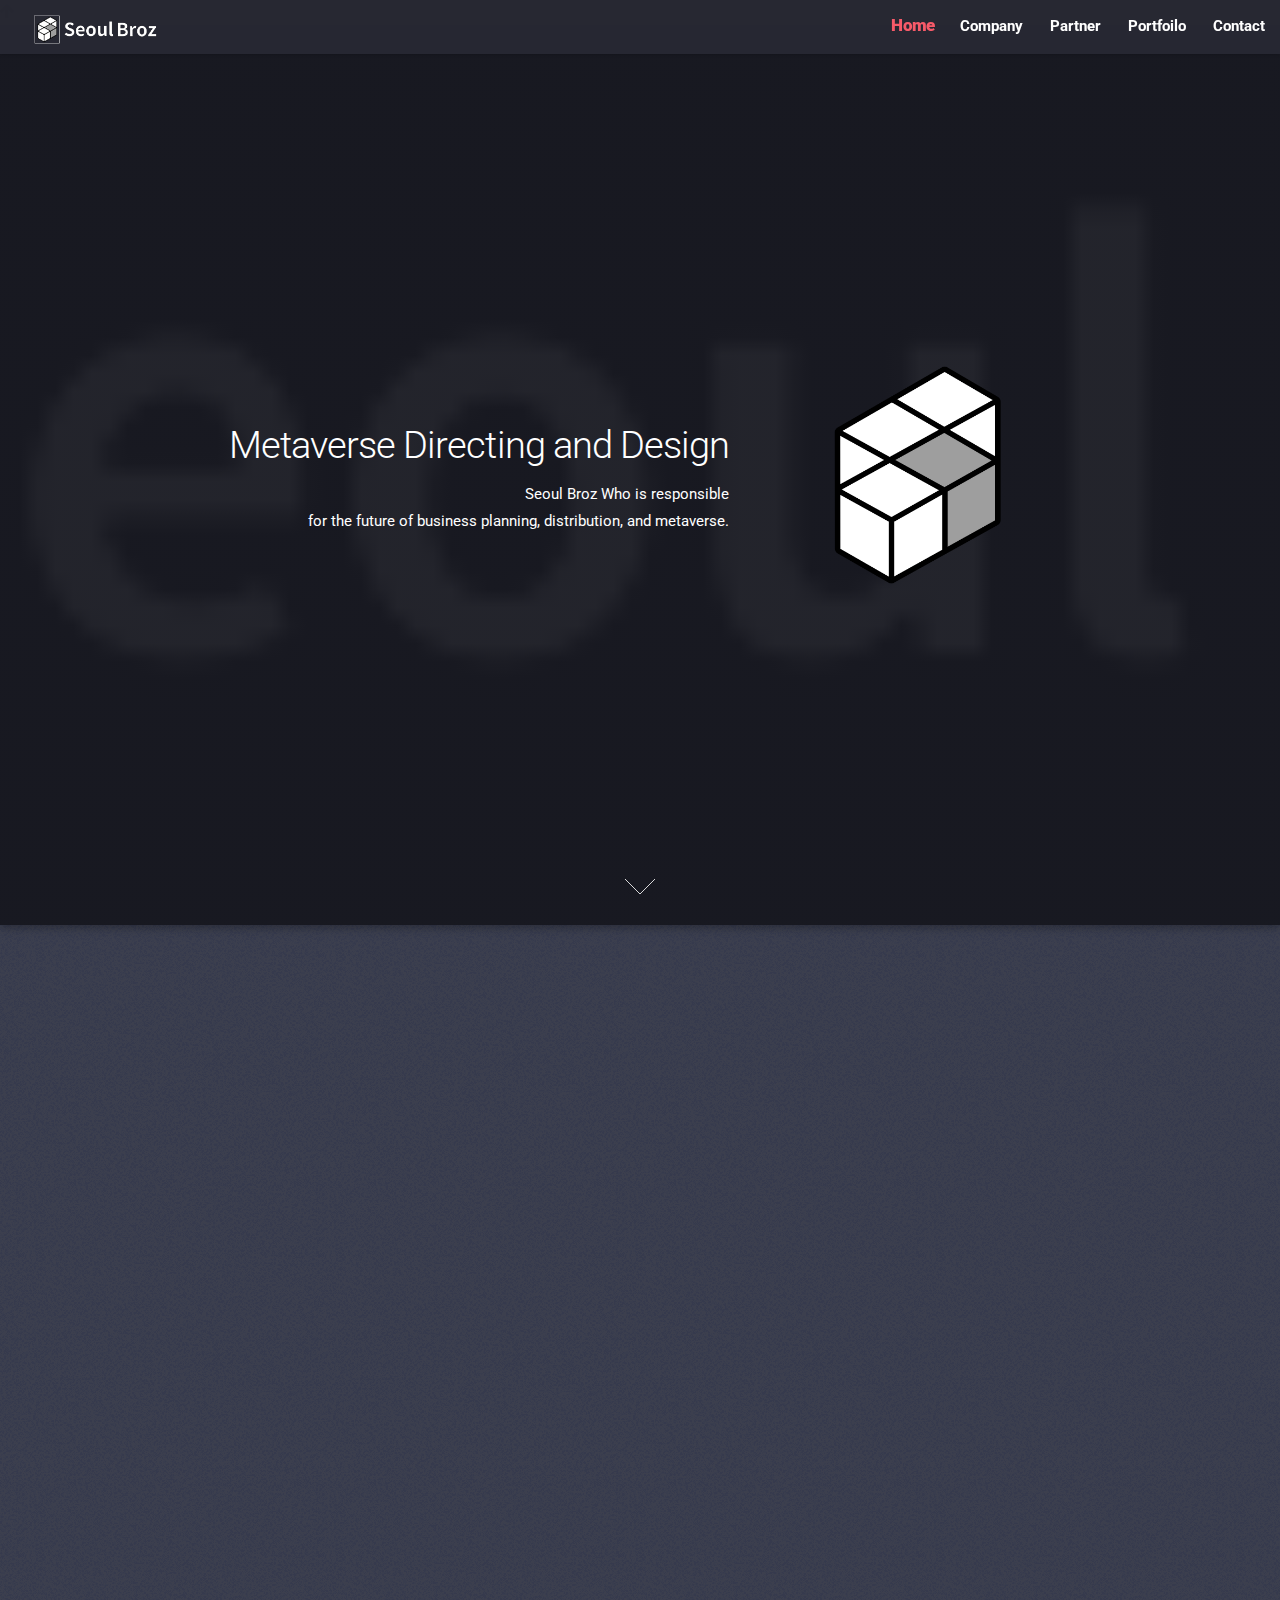
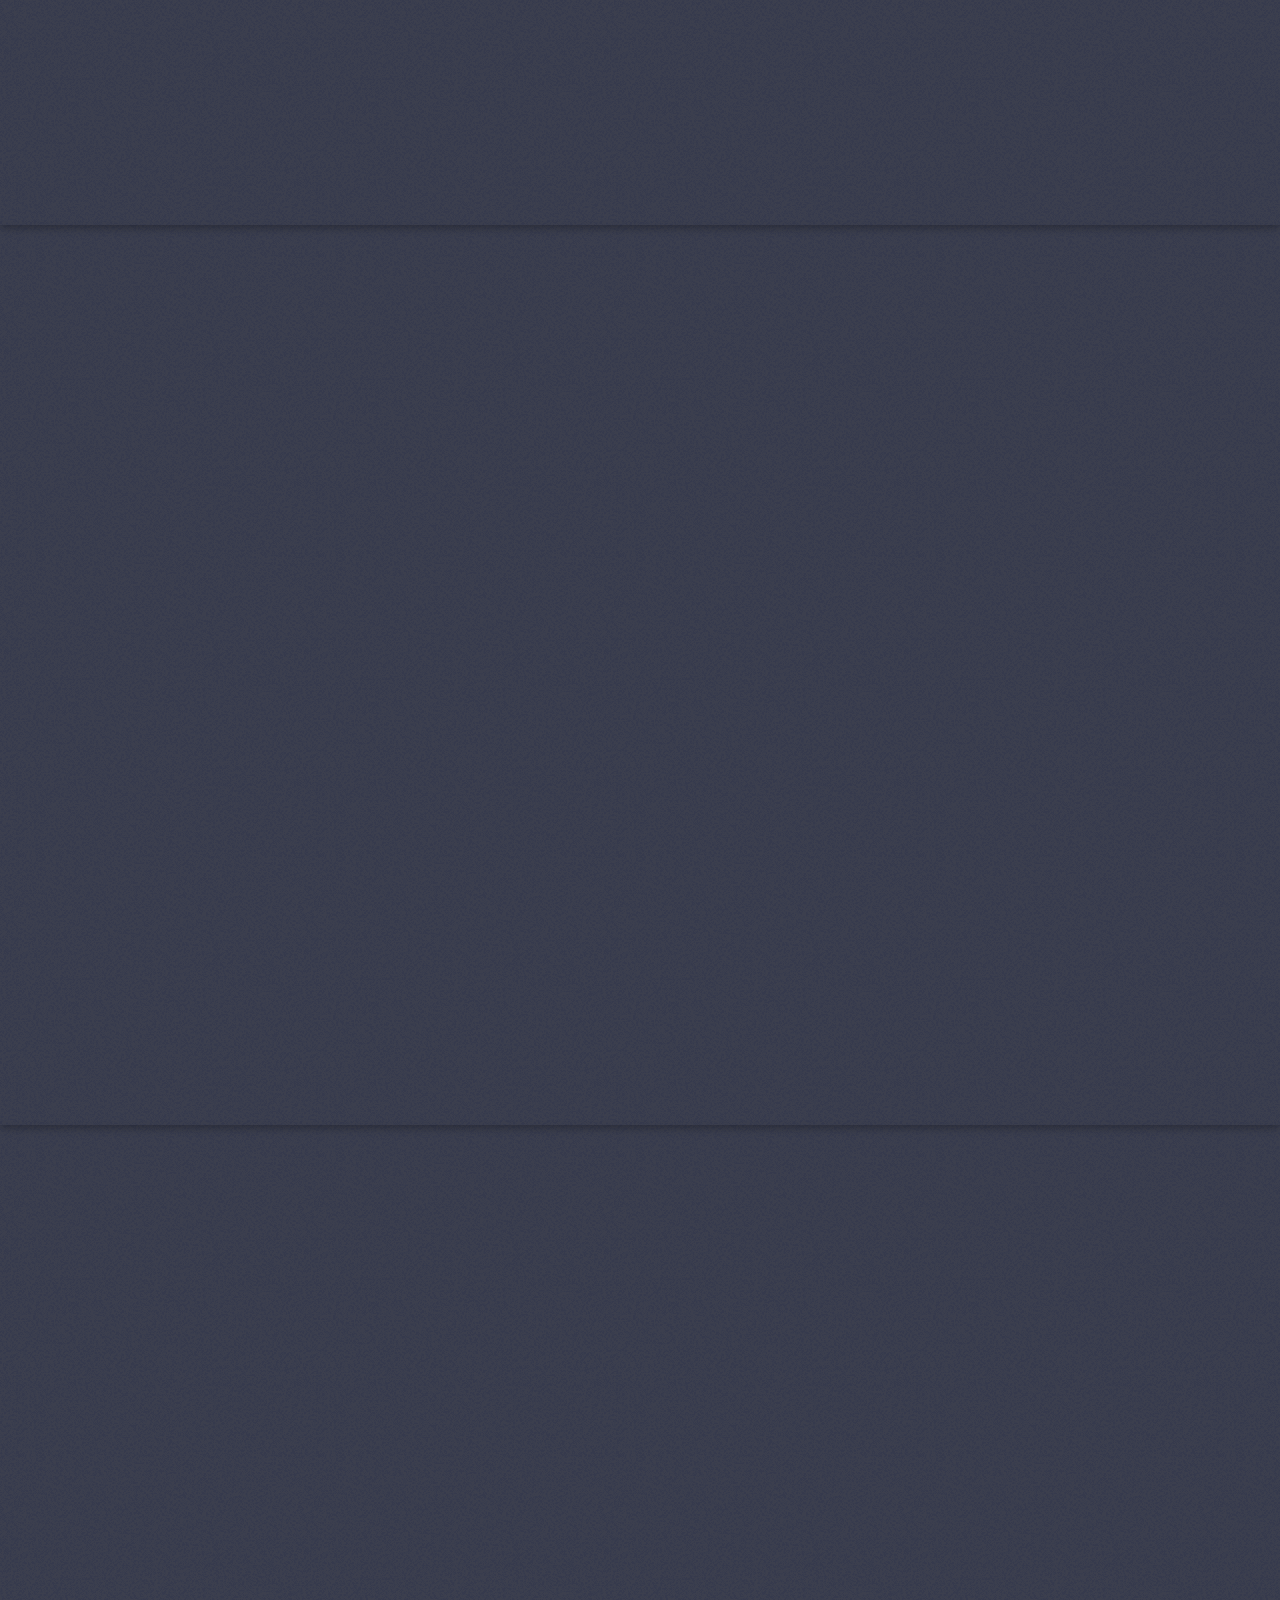
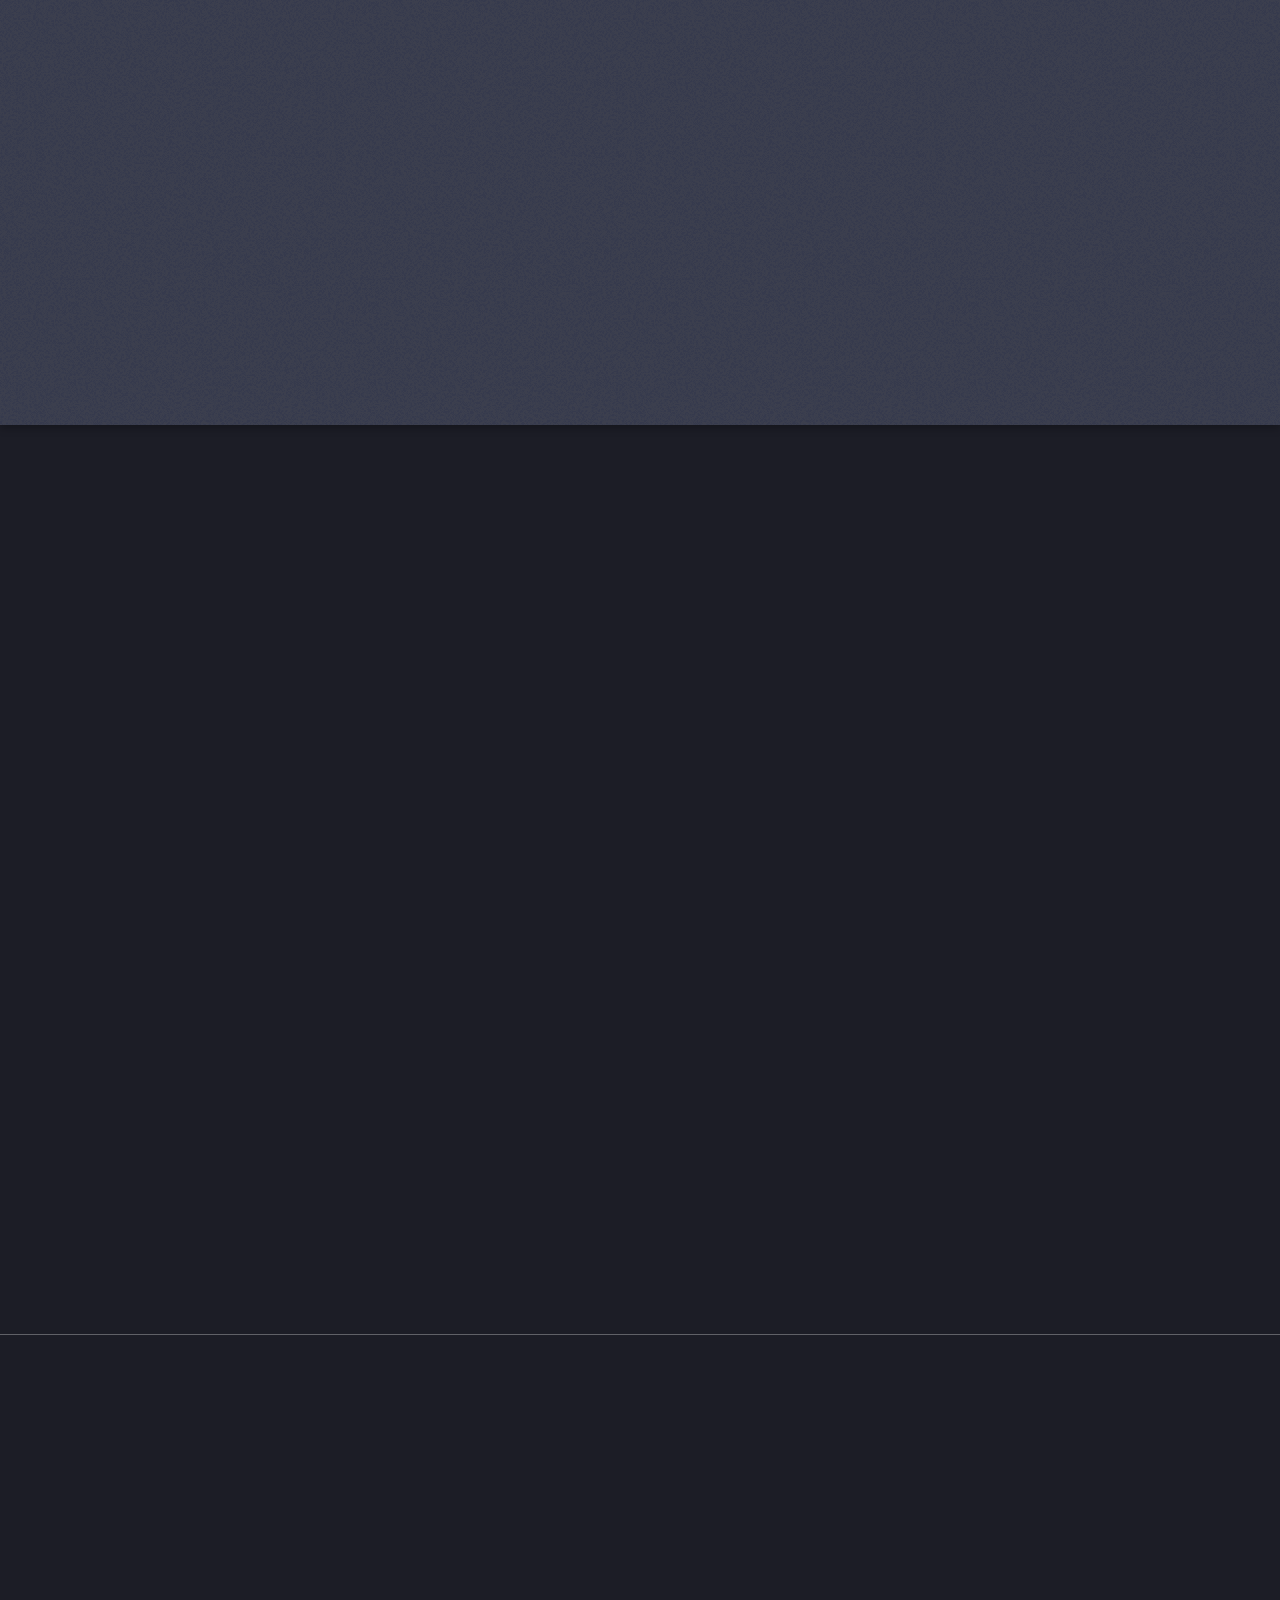
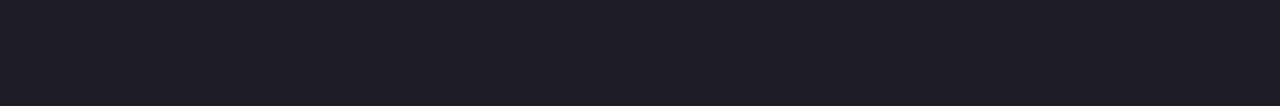
==== commit b610be22: "git commit" ====
--- a/index.html
+++ b/index.html
@@ -7,25 +7,22 @@
 <html>
 
 <head>
-	<title>서울브로즈 테스트</title>
+	<title>서울브로즈</title>
 	<meta charset="utf-8" />
 	<meta name="viewport" content="width=device-width, initial-scale=1, user-scalable=no" />
 	<link rel="stylesheet" href="assets/css/main.css" />
 	<!-- Libraries Stylesheet -->
+	<link rel="shortcut icon" href="./favicon.ico">
 	<noscript>
 		<link rel="stylesheet" href="assets/css/noscript.css" />
-
 	</noscript>
 </head>
 
 <body class="is-preload landing">
-
 	<div id="page-wrapper">
 		<a id="top_btn" class="icon solid alt fa-arrow-up" href="#banner"></a>
 		<a id="gotop" href="#banner">
 			<span style="color:black"><i class="fa fa-arrow-up fa-1x"></i></span>
-
-
 		</a>
 		<!-- Header -->
 		<header id="header" style=position:fixed;>
@@ -38,8 +35,6 @@
 					<li><a href="#two" id="twoText">Partner</a></li>
 					<li><a href="#three" id="threeText">Portfoilo</a></li>
 					<li><a href="#four" id="fourText">Contact</a></li>
-
-
 				</ul>
 			</nav>
 		</header>
@@ -61,25 +56,24 @@
 
 		<!-- One -->
 		<section id="one" class="spotlight style1 bottom">
-			<span class="image fit main"><img src="./images/002.jpg" alt="" /></span>
+			<span class="image fit main"><img src="./images/002.jpg"alt="" /></span>
 			<div class="content">
 				<div class="container">
 					<div class="row">
 						<div class="col-4 col-12-medium">
 							<header>
-								<h3>Company
+								<h3><span class="bold">Company</span>
 									<br>
-									메타버스를 이용하여 미디어를 혁신한다.
+									메타버스를 이용하여 미디어를 혁신
 								</h3>
 								<p>메타버스를 이용하여 미디어를 혁신한다. 여기폰트 다르게
 									서울브로즈는 새로운 기술로 새로운 시장을 개척하는 항해를 시작합니다.
-
 								</p>
 							</header>
 						</div>
 						<div class="col-4 col-12-medium">
 							<header>
-								<h3>Service<br>
+								<h3><span class="bold">Service</span><br>
 									기획마케팅 & 메타버스 솔루션
 								</h3>
 								<p>신사업에 필요한 기획, 디자인, 마케팅을 제공하며
@@ -87,7 +81,6 @@
 								</p>
 							</header>
 						</div>
-
 						<div class="col-4 col-12-medium">
 							<p class="onep mt-5">메타버스를 활용하여 다양한 기획, 마케팅 솔루션을 개발합니다.
 								V-튜버 전문 라이브커머스, 방송을 기획하고 제작합니다.
@@ -104,14 +97,13 @@
 			<span class="image fit main"><img src="./images/001.jpg" alt="" /></span>
 			<div class="content asd">
 				<header>
-					<h2>Partner.<br>
+					<h2><span class="bold">Partner.</span><br>
 						그룹 & 파트너회사
 					</h2>
 					<p>신세계, CJ 등의 다양한 기업과 함께 미디어의 혁식을
 						꿈꾸고 있습니다
 					</p>
 				</header>
-
 				<p>
 					미디어 콘텐츠<br>
 					버츄얼 휴먼 제작<br>
@@ -120,13 +112,9 @@
 					신제품 기획<br>
 					글로벌 유통, 무역<br>
 				</p>
-
-
 				<ul class="actions">
-
 				</ul>
 			</div>
-			<a href="#three" class="goto-next scrolly">Next</a>
 		</section>
 
 		<!-- Three -->
@@ -134,9 +122,9 @@
 			<span class="image fit main bottom"><img class="acac" src="./images/003.jpg" alt="" /></span>
 			<div class="content">
 				<header>
-					<h2>Portfolio.
+					<h2><span class="bold">Portfolio.</span>
 					</h2>
-					<p>“ 메타버스를 활용한 미디어의 혁신 “
+					<p>“메타버스를 활용한 미디어의 혁신“
 					</p>
 				</header>
 				<p>서울브로즈는
@@ -144,17 +132,15 @@
 					웹 기획 제작
 					커머스 운영 경험 노하우가 있습니다.</p>
 				<ul class="actions">
-
 				</ul>
 			</div>
-			<a href="#four" class="goto-next scrolly">Next</a>
 		</section>
 
 		<!-- Four -->
 		<section id="four" class="wrapper style1 special fade-up">
 			<div class="container">
 				<header class="major">
-					<h2>Contact</h2>
+					<h2><span class="bold">Contact</span></h2>
 					<p>서울브로즈와 함께 항해해주세요. </p>
 				</header>
 				<div class="box alt">
@@ -173,7 +159,6 @@
 						</section>
 						<section class="col-4 col-6-medium col-12-xsmall">
 							<span class="icon solid alt major fa-forward iconmove"></span>
-
 							<h3>미디어 콘텐츠 제작
 							</h3>
 							<p>유튜브, 트위치 등의 인터넷 방송.
@@ -210,7 +195,6 @@
 				</div>
 			</div>
 		</section>
-
 		<!-- Five -->
 		<section id="five" class="wrapper style2 special fade">
 			<div class="container">
@@ -228,23 +212,6 @@
 				</form>
 			</div>
 		</section>
-
-		<!-- Footer -->
-		<!-- <footer id="footer">
-			<ul class="icons">
-				
-				<li><a href="#" class="icon brands alt fa-twitter"><span class="label">Twitter</span></a></li>
-				<li><a href="#" class="icon brands alt fa-facebook-f"><span class="label">Facebook</span></a></li>
-				<li><a href="#" class="icon brands alt fa-linkedin-in"><span class="label">LinkedIn</span></a></li>
-				<li><a href="#" class="icon brands alt fa-instagram"><span class="label">Instagram</span></a></li>
-				<li><a href="#" class="icon brands alt fa-github"><span class="label">GitHub</span></a></li>
-				<li><a href="#" class="icon solid alt fa-envelope"><span class="label">Email</span></a></li>
-			</ul>
-			<ul class="copyright">
-				<li>&copy; Untitled. All rights reserved.</li>
-				<li>Design: <a href="http://html5up.net">HTML5 UP</a></li>
-			</ul>
-		</footer> -->
 		<hr>
 		</hr>
 		<section id="four" class="wrapper style1 special fade-up">
@@ -269,12 +236,13 @@
 						<section class="col-3 col-6-medium col-12-small footerSection">
 							<h2>Address</h2>
 							<ul>
-								<li><a href="https://map.naver.com/v5/search/%EA%B2%BD%EA%B8%B0%20%EC%84%B1%EB%82%A8%EC%8B%9C%20%EC%88%98%EC%A0%95%EA%B5%AC%20%EC%B2%AD%EA%B3%84%EC%82%B0%EB%A1%9C%20686/address/14148032.305224571,4498831.979435993,%EA%B2%BD%EA%B8%B0%EB%8F%84%20%EC%84%B1%EB%82%A8%EC%8B%9C%20%EC%88%98%EC%A0%95%EA%B5%AC%20%EC%B2%AD%EA%B3%84%EC%82%B0%EB%A1%9C%20686,new?c=18,0,0,0,dh&isCorrectAnswer=true"
+								<li>
+									<i class="fa fa-map-marker-alt me-3"></i>
+									<a href="https://map.naver.com/v5/search/%EA%B2%BD%EA%B8%B0%20%EC%84%B1%EB%82%A8%EC%8B%9C%20%EC%88%98%EC%A0%95%EA%B5%AC%20%EC%B2%AD%EA%B3%84%EC%82%B0%EB%A1%9C%20686/address/14148032.305224571,4498831.979435993,%EA%B2%BD%EA%B8%B0%EB%8F%84%20%EC%84%B1%EB%82%A8%EC%8B%9C%20%EC%88%98%EC%A0%95%EA%B5%AC%20%EC%B2%AD%EA%B3%84%EC%82%B0%EB%A1%9C%20686,new?c=18,0,0,0,dh&isCorrectAnswer=true"
 										target="_blank" class="Linkblock">경기 성남시 수정구 청계산로 686</a></li>
-								<li>070-8882-9543</li>
-								<li>contact@brozasia.com</li>
+								<li><i class="fa fa-phone-alt me-3"></i>070-8882-9543</li>
+								<li><i class="fa fa-envelope me-3"></i>contact@brozasia.com</li>
 							</ul>
-
 						</section>
 						<section class="col-3 col-6-medium col-12-small footerSection">
 							<h2>Quick Links</h2>
@@ -286,7 +254,6 @@
 								<li><a href="#four">Contact</a></li>
 
 							</ul>
-
 						</section>
 						<section class="col-3 col-6-medium col-12-small footerSection">
 							<h2>Newsletter</h2>
@@ -295,11 +262,8 @@
 								<li>
 									<input type="text" placeholder="이메일"></input><span class="NewsLetterbtn">등록</span>
 								</li>
-
 							</ul>
-
-						</section>
-
+						</section>
 					</div>
 				</div>
 			</div>
--- a/assets/css/main.css
+++ b/assets/css/main.css
@@ -251,7 +251,7 @@
 }
 
 h3 {
-	font-size: 1.35em;
+	font-size: 1.2em;
 	line-height: 1.5em;
 }
 
@@ -3735,13 +3735,13 @@
 }
 
 #banner:after {
-	background-image: -moz-linear-gradient(top, rgba(23, 24, 32, 0.95), rgba(23, 24, 32, 0.95)), url("images/943043.jpg");
+	background-image: -moz-linear-gradient(top, rgba(23, 24, 32, 0.95), rgba(23, 24, 32, 0.95));
 	;
-	background-image: -webkit-linear-gradient(top, rgba(23, 24, 32, 0.95), rgba(23, 24, 32, 0.95)), url("images/943043.png");
+	background-image: -webkit-linear-gradient(top, rgba(23, 24, 32, 0.95), rgba(23, 24, 32, 0.95));
 	;
-	background-image: -ms-linear-gradient(top, rgba(23, 24, 32, 0.95), rgba(23, 24, 32, 0.95)), url("images/943043.png");
+	background-image: -ms-linear-gradient(top, rgba(23, 24, 32, 0.95), rgba(23, 24, 32, 0.95));
 	;
-	background-image: linear-gradient(top, rgba(23, 24, 32, 0.95), rgba(23, 24, 32, 0.95)), url("images/943043.png");
+	background-image: linear-gradient(top, rgba(23, 24, 32, 0.95), rgba(23, 24, 32, 0.95));
 	;
 	content: '';
 	display: block;
@@ -4090,9 +4090,7 @@
 	textarea {
 		font-size: 12pt;
 	}
-	.onep{
-		margin-top: 1em;
-	}
+
 
 	/* Spotlight */
 
@@ -4207,7 +4205,7 @@
 	}
 
 	h2 {
-		font-size: 1.5em;
+		font-size: 1.2em;
 	}
 
 	h3 {
@@ -4229,7 +4227,7 @@
 	}
 
 	header h3+p {
-		font-size: 1em;
+		font-size: 0.8em;
 	}
 
 	header h4+p,
@@ -4592,7 +4590,7 @@
 }
 
 .moveNext {
-	animation: moveNexta 2s infinite linear;
+	animation: moveNexta 1s infinite linear;
 }
 
 @keyframes moveNexta {
@@ -4629,7 +4627,7 @@
 	padding: 0px;
 	list-style: none;
 	text-align: left;
-	font-size: 0.8em;
+	font-size: 0.7em;
 	font-weight: bold;
 	color: rgb(128,142,145);
 }
@@ -4718,7 +4716,7 @@
 	color: inherit;
 }
 .onep{
-	margin-top: 5em;
+	margin-top: 4.5em;
 
 	font-size: 0.9em;
 	line-height: 1.75em;
@@ -4729,8 +4727,16 @@
 	padding: 0px;
 	list-style: none;
 	text-align: left;
-	font-size: 0.8rem !important;
+	font-size: 0.9em !important;
 	font-weight: bold !important;
 	color: rgb(128,142,145);
 	position: relative;
+}
+
+.me-3{
+	margin-right: 13px;
+}
+
+.bold{
+	font-weight: bold;
 }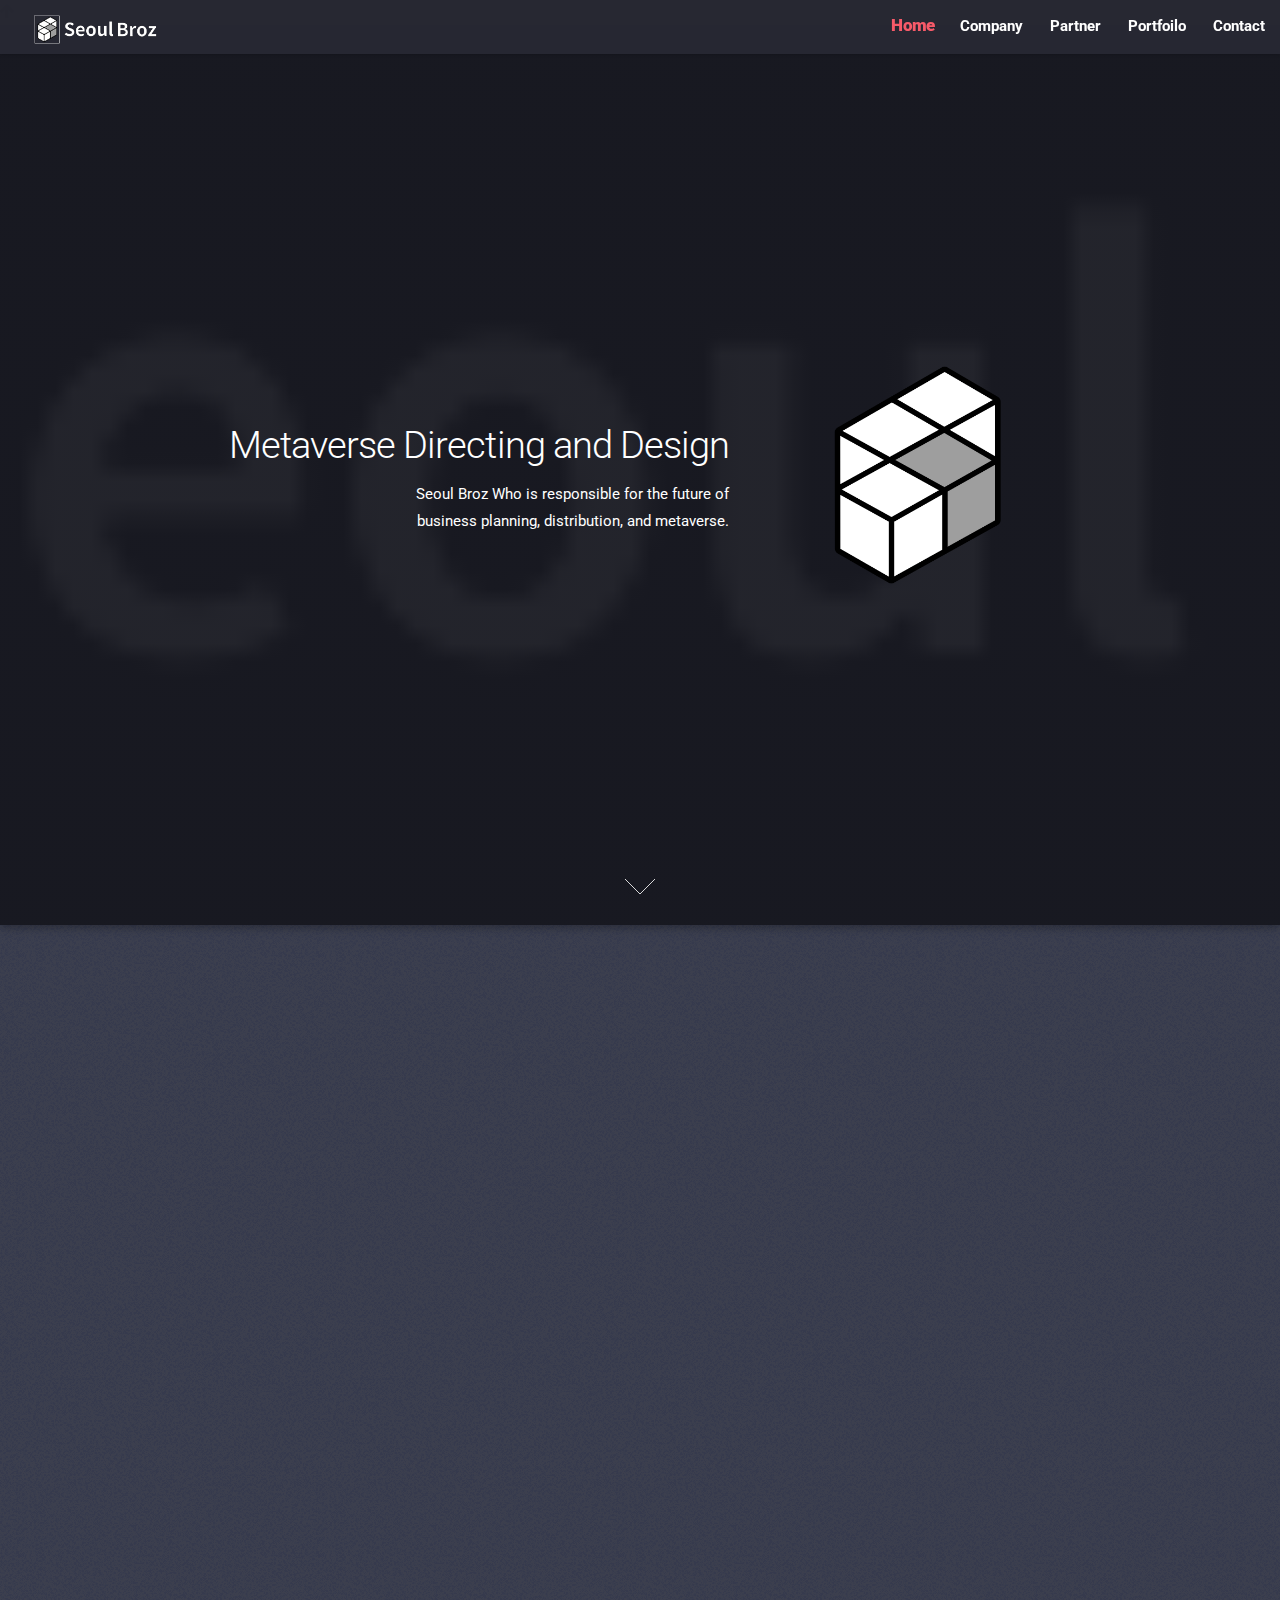
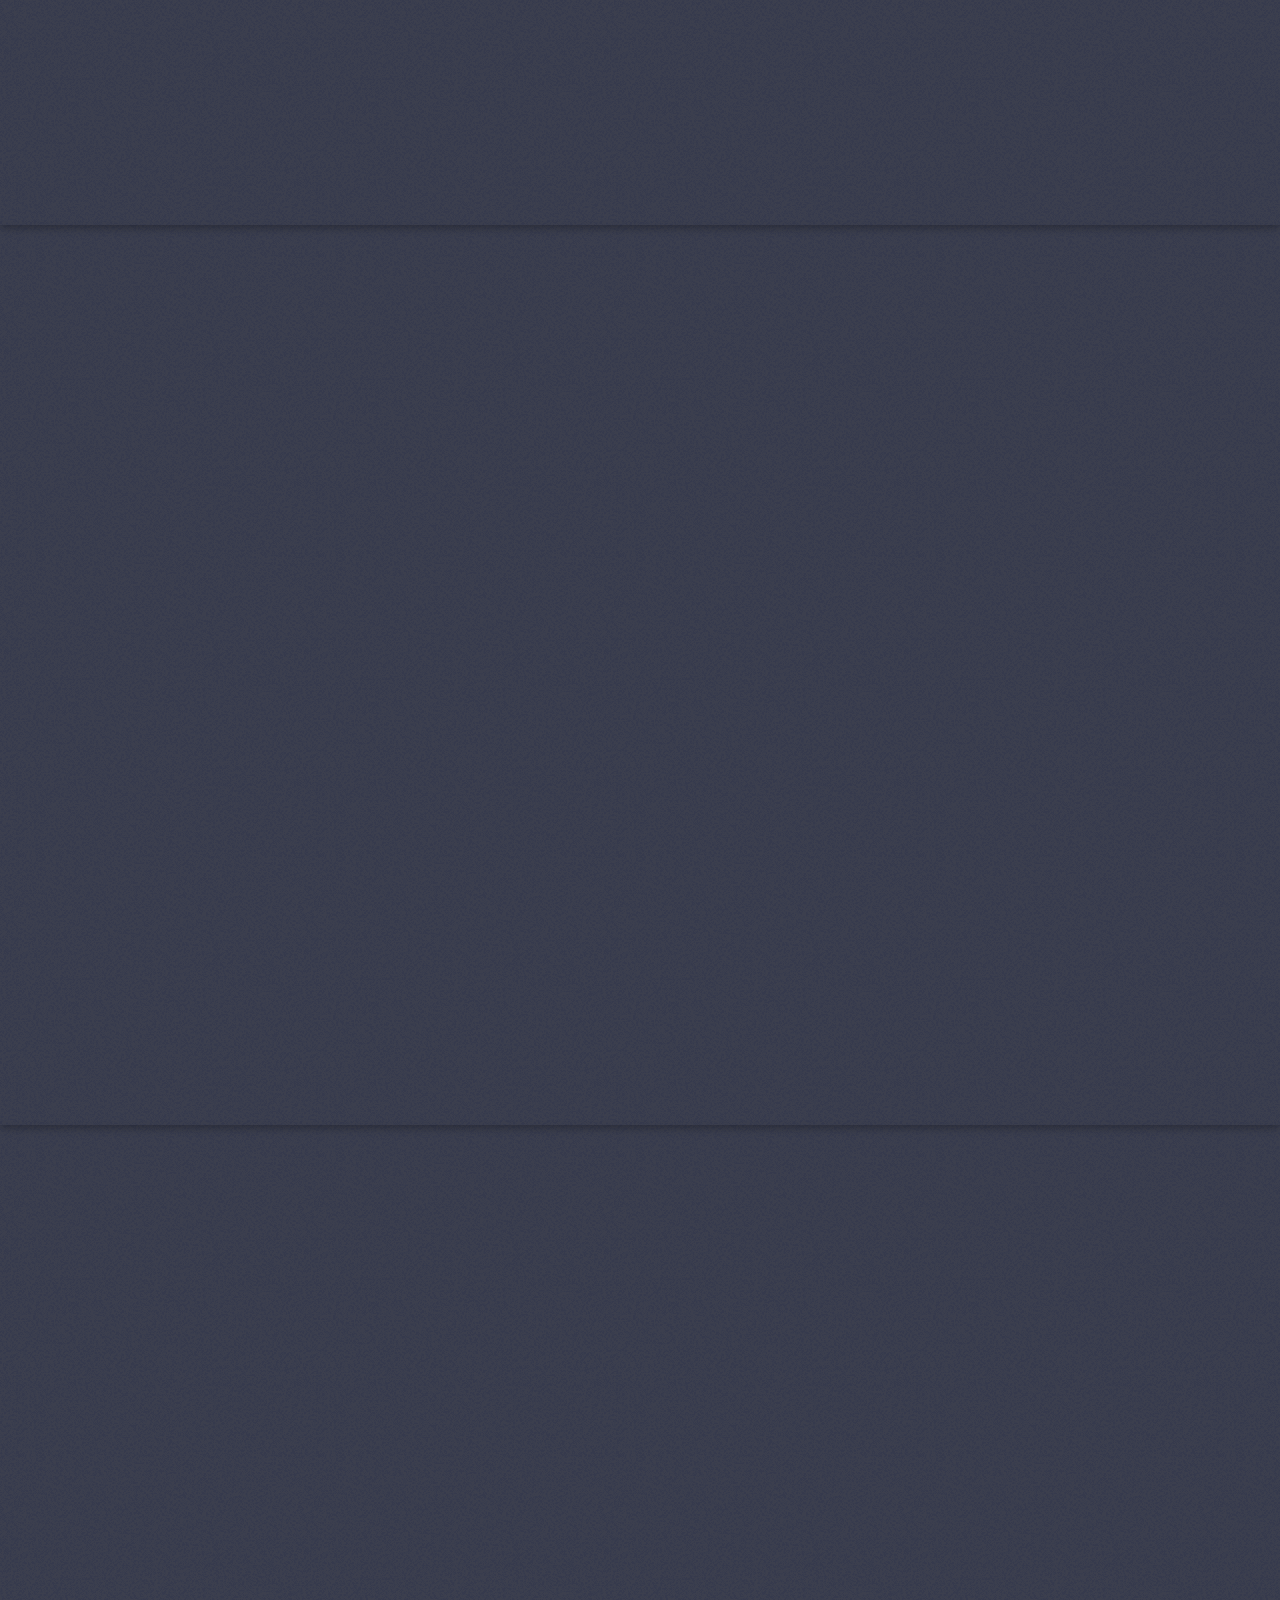
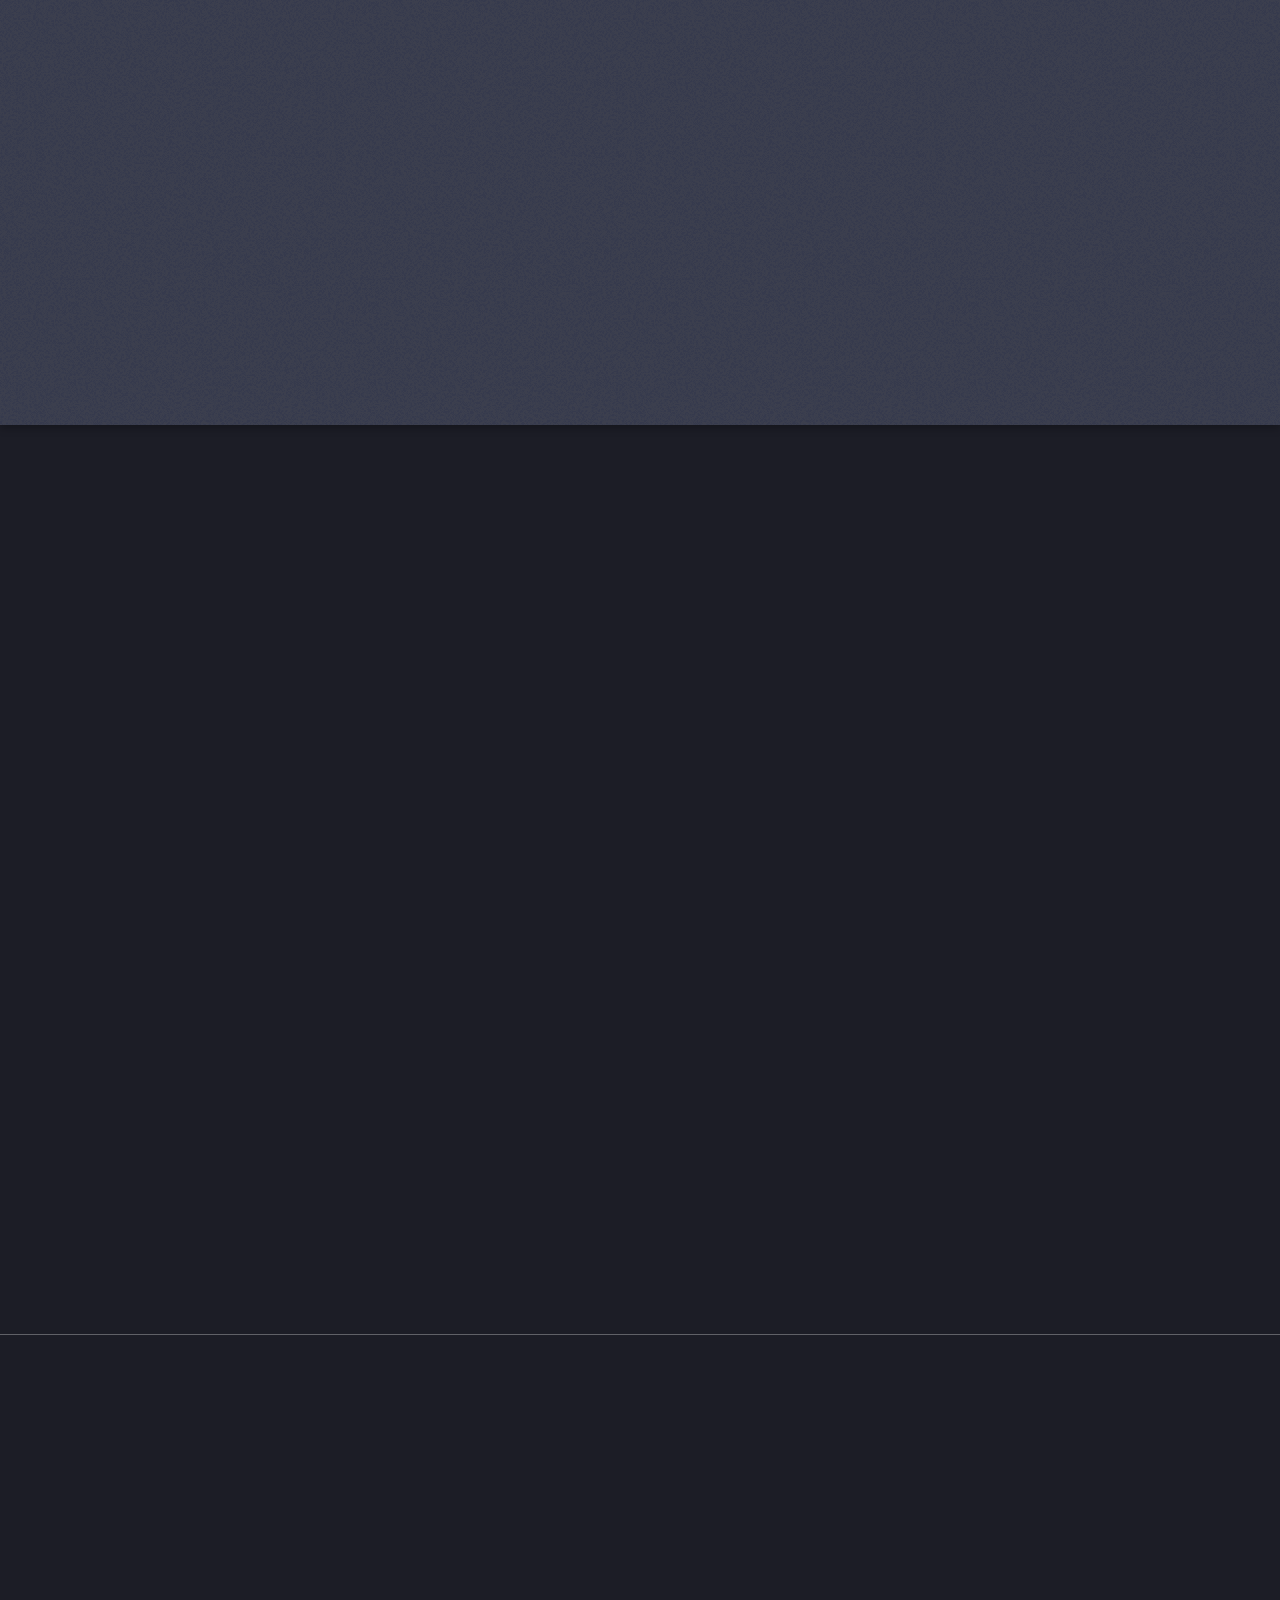
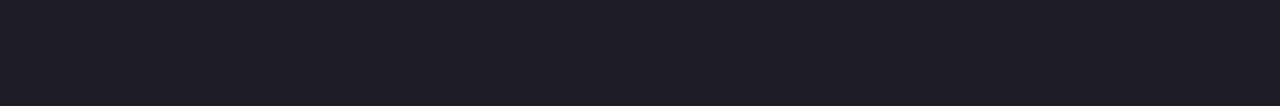
==== commit 9d7d854b: "intest" ====
--- a/index.html
+++ b/index.html
@@ -45,7 +45,7 @@
 				<header>
 					<h2>Metaverse Directing and Design
 					</h2>
-					<p>Seoul Broz Who is responsible <br>for the future of business planning, distribution, and
+					<p>Seoul Broz Who is responsible for the future of <br> business planning, distribution, and
 						metaverse.
 					</p>
 				</header>
@@ -62,7 +62,7 @@
 					<div class="row">
 						<div class="col-4 col-12-medium">
 							<header>
-								<h3><span class="bold">Company</span>
+								<h3><span class="bold">Company.</span>
 									<br>
 									메타버스를 이용하여 미디어를 혁신
 								</h3>
@@ -73,7 +73,7 @@
 						</div>
 						<div class="col-4 col-12-medium">
 							<header>
-								<h3><span class="bold">Service</span><br>
+								<h3><span class="bold">Service.</span><br>
 									기획마케팅 & 메타버스 솔루션
 								</h3>
 								<p>신사업에 필요한 기획, 디자인, 마케팅을 제공하며
@@ -252,7 +252,6 @@
 								<li><a href="#two">Partner</a></li>
 								<li><a href="#three">Portfoilo</a></li>
 								<li><a href="#four">Contact</a></li>
-
 							</ul>
 						</section>
 						<section class="col-3 col-6-medium col-12-small footerSection">
--- a/assets/css/main.css
+++ b/assets/css/main.css
@@ -4694,11 +4694,9 @@
 	width: 50px;
 	height: 50px;
 	background-color: rgba(39, 40, 51);
-	right: 50px;
-	bottom: 50px;
+	right: 4.5%;
+	bottom: 5%;
 	background-color: white;
-	right: 100px;
-	bottom: 100px;
 	z-index: 500;
 	border-radius: 5px;
 	border: solid 1px white;
